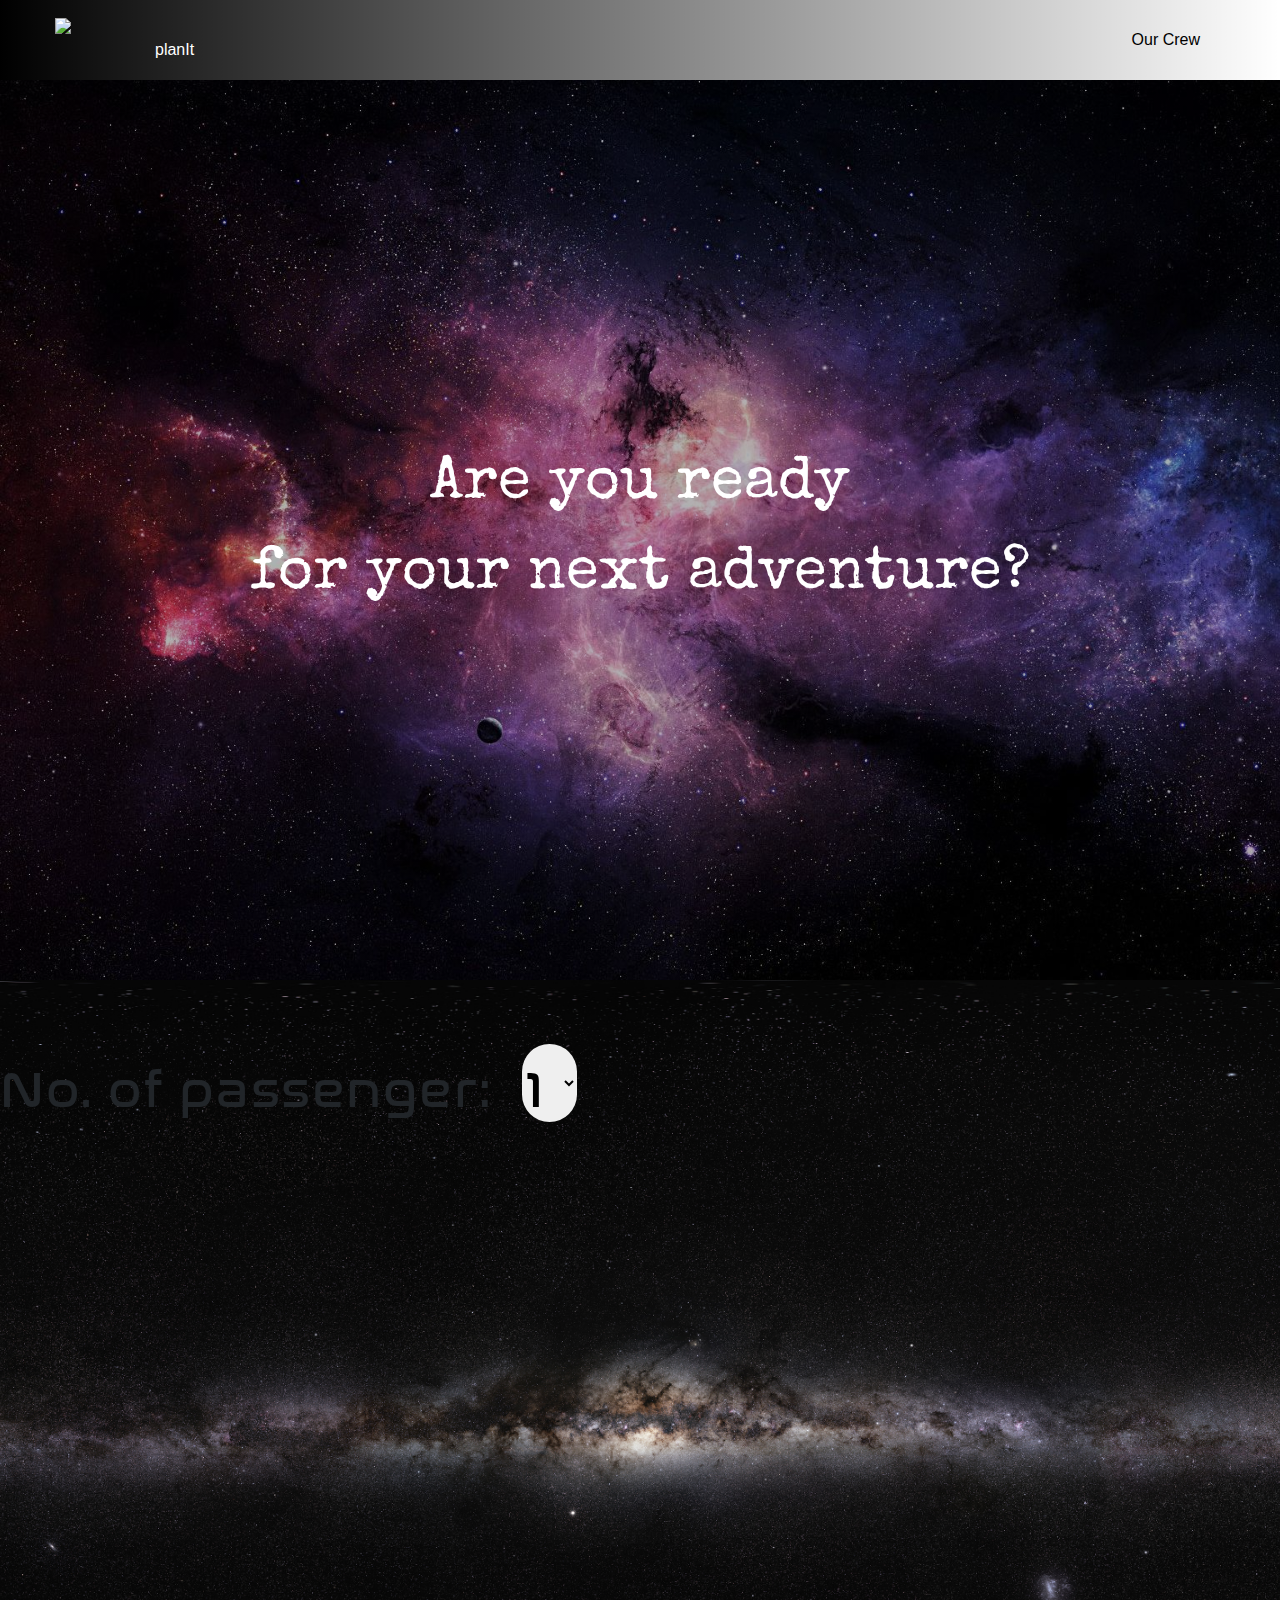
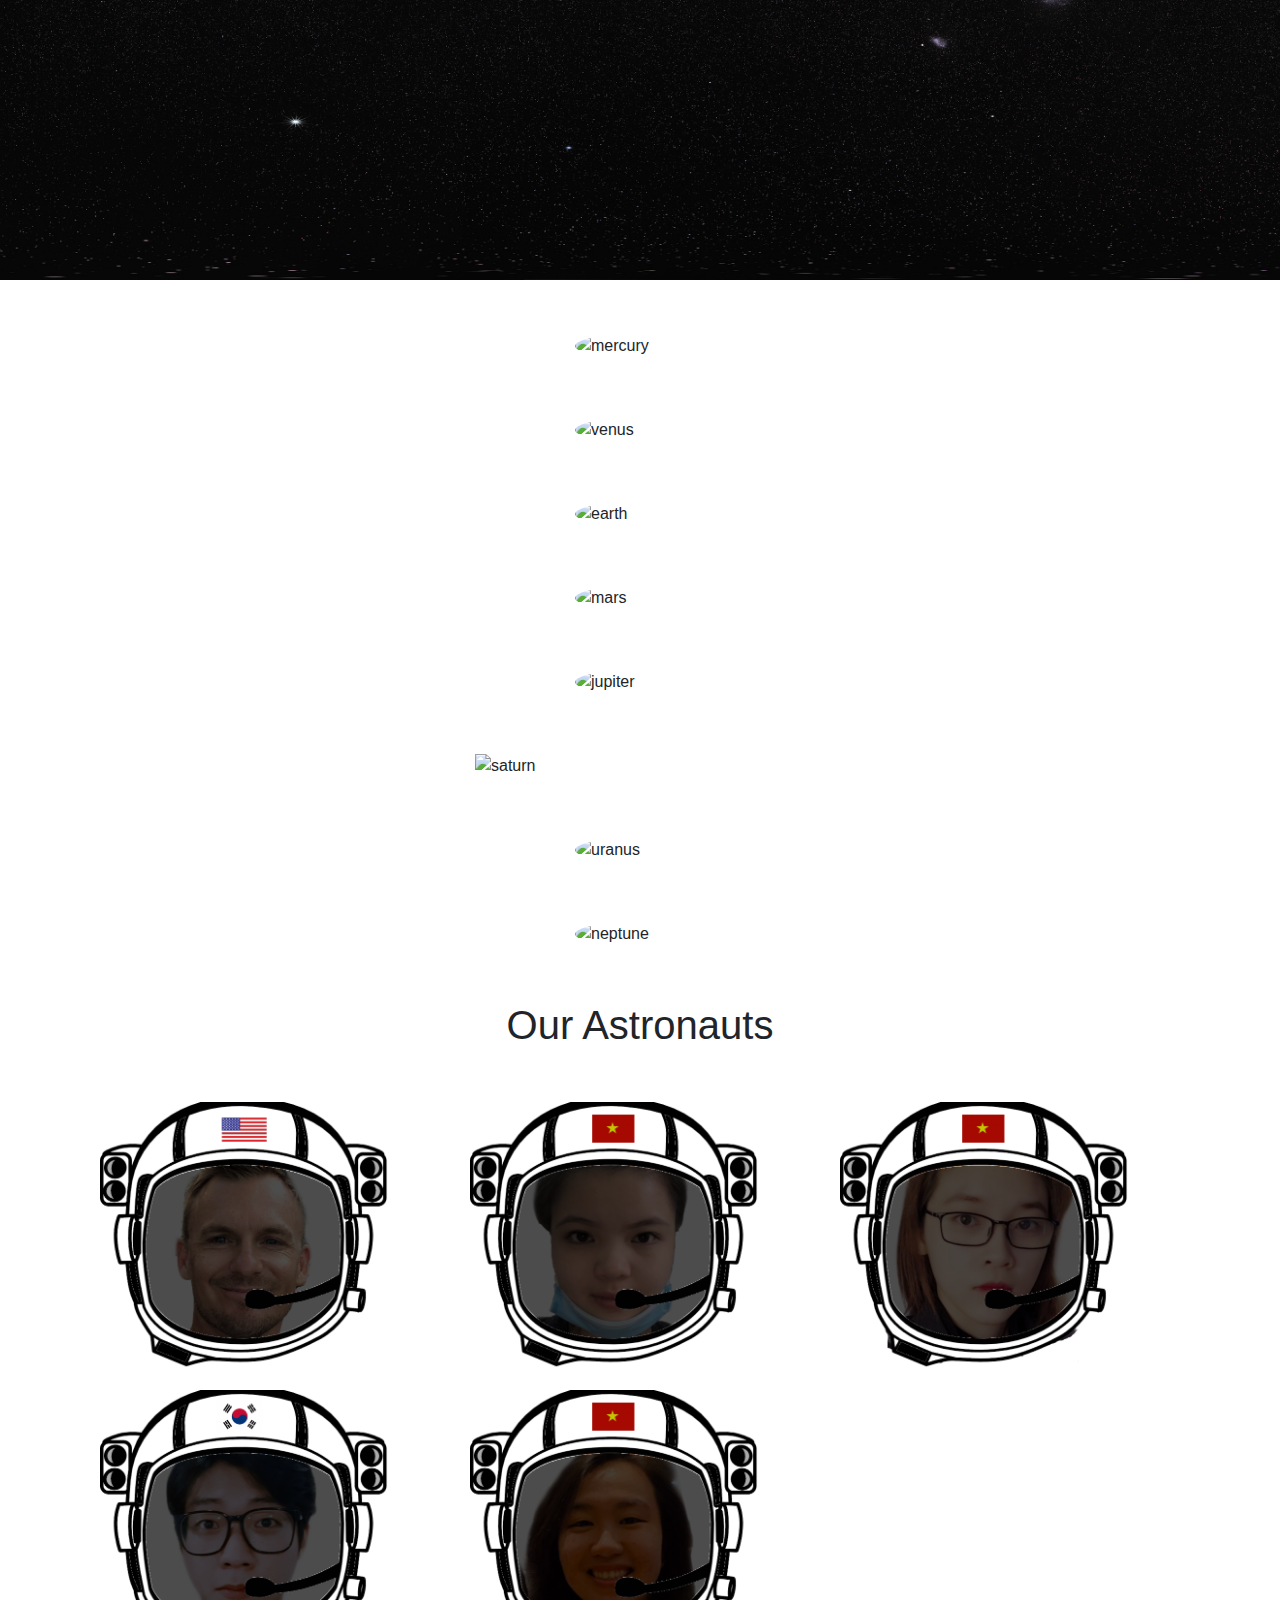
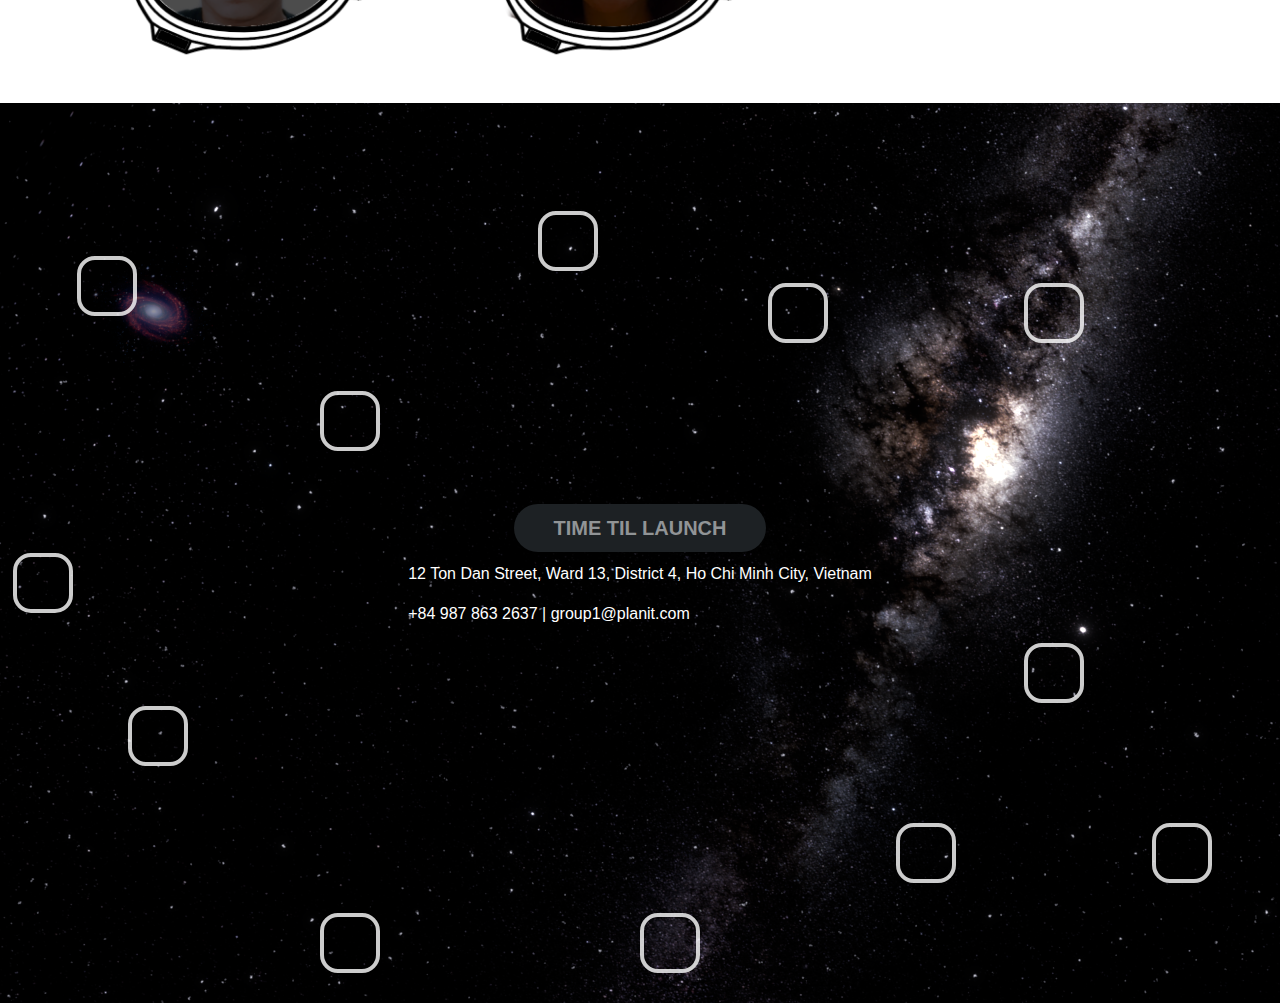
==== index.html @ fb8d5cb7 "jypull" ====
<!DOCTYPE html>
<html lang="en">
  <head>
    <meta charset="UTF-8" />
    <meta name="viewport" content="width=device-width, initial-scale=1.0" />
    <title>Document</title>
    <link
      href="https://fonts.googleapis.com/css2?family=Changa&family=Special+Elite&display=swap"
      rel="stylesheet"
    />
    <!-- BOOTSTRAP -->
    <link
      rel="stylesheet"
      href="https://stackpath.bootstrapcdn.com/bootstrap/4.5.2/css/bootstrap.min.css"
      integrity="sha384-JcKb8q3iqJ61gNV9KGb8thSsNjpSL0n8PARn9HuZOnIxN0hoP+VmmDGMN5t9UJ0Z"
      crossorigin="anonymous"
    />

    <link
      rel="stylesheet"
      href="https://use.fontawesome.com/releases/v5.6.3/css/all.css"
      integrity="sha384-UHRtZLI+pbxtHCWp1t77Bi1L4ZtiqrqD80Kn4Z8NTSRyMA2Fd33n5dQ8lWUE00s/"
      crossorigin="anonymous"
    />

    <link rel="stylesheet" href="style.css" />
  </head>


  <body>
    <nav>
      <div class="gncontainer gnnavstyle">
        <div class="gnlogospacing">
          <img
            src="https://media.giphy.com/media/VDZBuTxxd4wPoEB1C9/giphy.gif"
            width="100px"
          />
          <span class="navbarfont">planIt</span>
        </div>
        <a href="#">Our Crew</a>
      </div>
    </nav>

    <section>
      <!-- Ellen (mainpage) -->
      <div class="ll-welcome">
        <div>Are you ready <br />for your next adventure?</div>
        <div class="ll-bankspace"></div>
        <div class="ll-rotateRocket" id="ll-rocketButton" onclick="flyRocket">
          <a href="#hg-noOfPassenger" class="ll-scroll">
            <ion-icon name="rocket-outline"></ion-icon>
          </a>
        </div>
      </div>

      <!-- passenger no -->
      <div id="hg-noOfPassenger">
        <label class="hg-nasa mr-4 number" for="number"
          >No. of passenger:</label
        >
        <select
          class="hg-nasa number"
          name="number"
          id="number"
          onchange="getNoOfPassenger()"
        >
          <option value="1">1</option>
          <option value="2">2</option>
          <option value="3">3</option>
        </select>
      </div>
      <br />


      <div class="jydesktop">
        <div class="jyprow1">
          <img
            class="jycrop1 jymercury"
            src="https://cdn.discordapp.com/attachments/748785850418200608/748795788234063952/mercurypng.png"
            alt="mercury"
            class="hg-planets hg-nasa"
            onClick="reply_click('Mercury')"
            title="Mercury"
          />

          <img
            class="jycrop1 jyvenus"
            src="https://cdn.discordapp.com/attachments/748785850418200608/748795779489202196/venuspng.png"
            alt="venus"
            class="hg-planets hg-nasa"
            onClick="reply_click('Venus')"
            title="Venus"
          />
        </div>
        <div class="jyprow2">
          <img
            class="jycrop1 jyearth"
            src="https://cdn.discordapp.com/attachments/748785850418200608/748795799227596860/earthpng.png"
            alt="earth"
            title="Earth: we'll start from here"
          />
          <img
            class="jycrop1 jymars"
            src="https://cdn.discordapp.com/attachments/748785850418200608/748795794210947092/marspng.png"
            alt="mars"
            class="hg-planets hg-nasa"
            onClick="reply_click('Mars')"
            title="Mars"
          />
        </div>
        <div class="jyprow2">
          <div class="jyjupiter" style="width: 390px">
            <img
              class="jycrop1"
              src="https://cdn.discordapp.com/attachments/748785850418200608/748796653447675954/jupiterpng.png"
              alt="jupiter"
              class="hg-planets hg-nasa"
              onClick="reply_click('Jupiter')"
              title="Jupiter"
            />
          </div>


          <img
            class="jycrop2 jysaturn"
            src="https://cdn.discordapp.com/attachments/748785850418200608/748795782957629570/saturnpng.png"
            alt="saturn"
            class="hg-planets hg-nasa"
            title="saturn"
            onClick="reply_click('Saturn')"
            title="Saturn"
          />
        </div>
        <div class="jyprow1">
          <img
            class="jycrop1 jyuranus"
            src="https://cdn.discordapp.com/attachments/748785850418200608/748795781414125608/uranuspng.png"
            alt="uranus"
            class="hg-planets hg-nasa"
            onClick="reply_click('Uranus')"
            title="Uranus"
          />
          <img
            class="jycrop1 jyneptune"
            src="https://cdn.discordapp.com/attachments/748785850418200608/748795784215920640/neptunepng.png"
            alt="neptune"
            class="hg-planets hg-nasa"
            onClick="reply_click('Neptune')"
            title="Neptune"
          />
        </div>
      </div>

      <div class="jymobile">
        <img
          class="jycrop1 jymercury"
          src="https://cdn.discordapp.com/attachments/748785850418200608/748795788234063952/mercurypng.png"
          alt="mercury"
          class="hg-planets hg-nasa"
          onClick="reply_click('Mercury')"
          title="Mercury"
        />
        <img
          class="jycrop1 jyvenus"
          src="https://cdn.discordapp.com/attachments/748785850418200608/748795779489202196/venuspng.png"
          alt="venus"
          class="hg-planets hg-nasa"
          onClick="reply_click('Venus')"
          title="Venus"
        />
        <img
          class="jycrop1 jyearth"
          src="https://cdn.discordapp.com/attachments/748785850418200608/748795799227596860/earthpng.png"
          alt="earth"
          class="hg-planets hg-nasa"
          onClick="reply_click('Earth')"
          title="Earth"
        />
        <img
          class="jycrop1 jymars"
          src="https://cdn.discordapp.com/attachments/748785850418200608/748795794210947092/marspng.png"
          alt="mars"
          class="hg-planets hg-nasa"
          onClick="reply_click('Mars')"
          title="Mars"
        />
        <img
          class="jycrop1 jyjupiter"
          src="https://cdn.discordapp.com/attachments/748785850418200608/748796653447675954/jupiterpng.png"
          alt="jupiter"
          class="hg-planets hg-nasa"
          onClick="reply_click('Jupiter')"
          title="Jupiter"
        />
        <img
          class="jycrop2 jysaturn"
          src="https://cdn.discordapp.com/attachments/748785850418200608/748795782957629570/saturnpng.png"
          alt="saturn"
          class="hg-planets hg-nasa"
          onClick="reply_click('Saturn')"
          title="Saturn"
        />
        <img
          class="jycrop1 jyuranus"
          src="https://cdn.discordapp.com/attachments/748785850418200608/748795781414125608/uranuspng.png"
          alt="uranus"
          class="hg-planets hg-nasa"
          onClick="reply_click('Uranus')"
          title="Uranus"
        />
        <img
          class="jycrop1 jyneptune"
          src="https://cdn.discordapp.com/attachments/748785850418200608/748795784215920640/neptunepng.png"
          alt="neptune"
          class="hg-planets hg-nasa"
          onClick="reply_click('Neptune')"
          title="Neptune"
        />
      </div>
      <!-- POPUP -->
      <div class="row" id="hg-popup" style="display: none"></div>

      <div class="bran-card-section">
        <div class="container">
          <h1 class="text-center red"><span>Our Astronauts</span></h1>
          <p class="text-center aboutus-p">
            Ground Control to Major Tom, flying with our astronauts is fun and
            safe.
          </p>


        <div class="container">

          <div class="row">
            <div class="col-md-4">
              <div class="flip-card">
                <div class="flip-card-inner">
                  <div class="flip-card-front" style="width: 18rem">
                    <img
                      src="/image/brandenpng.png"
                      class="card-img-top"
                      alt=""
                    />
                  </div>
                  <div class="flip-card-back">
                    <h1>name</h1>
                  </div>
                </div>
              </div>
            </div>
            <div class="col-md-4">
              <div class="flip-card">
                <div class="flip-card-inner">
                  <div class="flip-card-front" style="width: 18rem">
                    <img src="/image/giaupng.png" class="card-img-top" alt="" />
                  </div>
                  <div class="flip-card-back">
                    <h1>name</h1>
                  </div>
                </div>
              </div>
            </div>
            <div class="col-md-4">
              <div class="flip-card">
                <div class="flip-card-inner">
                  <div class="flip-card-front" style="width: 18rem">
                    <img
                      src="/image/huongpng.png"
                      class="card-img-top"
                      alt=""
                    />
                  </div>
                  <div class="flip-card-back">
                    <h1>name</h1>
                  </div>
                </div>
              </div>
            </div>
            <div class="col-md-4">
              <div class="flip-card">
                <div class="flip-card-inner">
                  <div class="flip-card-front" style="width: 18rem">
                    <img
                      src="/image/junyoungpng.png"
                      class="card-img-top"
                      alt=""
                    />
                  </div>
                  <div class="flip-card-back">
                    <h1>name</h1>
                  </div>
                </div>
              </div>
            </div>
            <div class="col-md-4 card-style">
              <div class="flip-card">
                <div class="flip-card-inner">
                  <div class="flip-card-front" style="width: 18rem">
                    <img src="/image/Linhpng.png" class="card-img-top" alt="" />
                  </div>
                  <div class="flip-card-back">
                    <h1>name</h1>
                  </div>

                </div>
              </div>
            </div>
          </div>
        </div>
      </div>
    </section>

    <footer>
      <div class="ll-footer">
        <div>
          <div class="gnfooter-icons gniconplacement">
            <a chref="#" class="fab fa-instagram fa-2x gniconcolor"></a>
            <a href="#" class="fab fa-facebook fa-2x gniconcolor"></a>
            <a href="#" class="fab fa-twitter fa-2x gniconcolor"></a>
          </div>

          <div class="gnbtnplacement">
            <button class="gnbtn gnbtn-primary">TIME TIL LAUNCH</button>
          </div>


          <div>
            <p class="gnaddress">
              12 Ton Dan Street, Ward 13, District 4, Ho Chi Minh City, Vietnam
            </p>
            <p class="gncontactinfo">
              <span> +84 987 863 2637 </span>
              <span class="gncontactpadding"> | </span>
              <span> group1@planit.com</span>
            </p>
          </div>
        </div>

        <!-- Branden / Giau (footer) -->

        <div class="ll-box">
          <div></div>
          <div></div>
          <div></div>
          <div></div>
          <div></div>
          <div></div>
          <div></div>
          <div></div>
          <div></div>
          <div></div>
          <div></div>
          <div></div>
        </div>
      </div>
    </footer>

    <!-- JQUERY -->
    <script
      src="https://code.jquery.com/jquery-3.5.1.slim.min.js"
      integrity="sha384-DfXdz2htPH0lsSSs5nCTpuj/zy4C+OGpamoFVy38MVBnE+IbbVYUew+OrCXaRkfj"
      crossorigin="anonymous"
    ></script>
    <script
      src="https://cdn.jsdelivr.net/npm/popper.js@1.16.1/dist/umd/popper.min.js"
      integrity="sha384-9/reFTGAW83EW2RDu2S0VKaIzap3H66lZH81PoYlFhbGU+6BZp6G7niu735Sk7lN"
      crossorigin="anonymous"
    ></script>
    <script
      src="https://stackpath.bootstrapcdn.com/bootstrap/4.5.2/js/bootstrap.min.js"
      integrity="sha384-B4gt1jrGC7Jh4AgTPSdUtOBvfO8shuf57BaghqFfPlYxofvL8/KUEfYiJOMMV+rV"
      crossorigin="anonymous"
    ></script>

    <script src="https://unpkg.com/ionicons@5.1.2/dist/ionicons.js"></script>
    <script src="https://ajax.googleapis.com/ajax/libs/jquery/3.3.1/jquery.min.js"></script>

    <script src="/myscripts.js"></script>
    <script src="https://unpkg.com/ionicons@5.1.2/dist/ionicons.js"></script>
    <script src="https://ajax.googleapis.com/ajax/libs/jquery/3.3.1/jquery.min.js"></script>


		<!-- PARTICLES JS -->
		<script src="./particles.js"></script>
		<script src="./app.js"></script>

		<!-- MAIN JS -->
		<script src="./myscripts.js"></script>
	</body>
</html>
---- style.css ----
.bran-card-section {
    display: flex;
    align-items: center;
    flex-direction: column;
    background-color: white;
    min-height: 800 px;
    max-width: 1170 px;
    padding: 25px;
    background-image: url(https://vistapointe.net/images/stars-wallpaper-3.jpg);
  
  }
  
  .aboutus-p {
    font-size: 1.2em;
    color: white;
  }
  
  
  .cards {
    margin-bottom: 25px;
    /*min-height:600px;
    min-width:360px;*/
  }
  
  
  .card-photo {
    height: 300px;
    width: 100%;
  }
  
  .card-style {
    border-width: 0px;
  }
  
  
  .box-shadow {
    box-shadow: 0 0.25rem 0.75rem rgba(0, 0, 0, 0.5);
  }
  
  .card-img-top:hover {
    opacity: 0.5;
  }
  
  html {
    scroll-behavior: smooth;
  }
  
  body {
    margin: 0px;
  }
  
  @keyframes scrollPrice {
    0% {
      background-position: 0 0;
    }
    100% {
      background-position: -1425px 0px;
    }
  }
  @keyframes scrollBackground {
    0% {
      background-position: 0 0;
    }
    100% {
      background-position: 0px -1080px;
    }
  }
  
  .ll-welcome {
    width: 100%;
    height: 100vh;
    background-image: linear-gradient(rgba(0, 0, 0, 0.3), rgba(0, 0, 0, 0.3)),
      url("/image/intro-background.jpg");
    background-size: cover;
    animation: scrollBackground 60s infinite;
    color: white;
    display: flex;
    flex-direction: column;
    justify-content: flex-end;
    align-items: center;
    font-family: "Special Elite", cursive;
    font-size: 60px;
    text-align: center;
  }
  
  .ll-bankspace {
    height: 40%;
  }
  
  .ll-scroll {
    text-decoration: none;
    color: white;
    transform: rotate(315deg);
  }
  
  .ll-rotateRocket:hover {
    transform: rotate(315deg);
  }
  
  .ll-footer {
    position: relative;
    height: 100vh;
    overflow: hidden;
    background-image: url(/image/numberpeople.png);
    background-position: bottom left;
    color: white;
    display: flex;
    justify-content: center;
    align-items: center;
  }
  
  .ll-box div {
    position: absolute;
    width: 60px;
    height: 60px;
    background-color: transparent;
    border: 4px solid rgba(255, 255, 255, 0.8);
    border-radius: 30%;
  }
  
  .ll-box div:nth-child(1) {
    top: 12%;
    left: 42%;
    animation: animate 10s linear infinite;
  }
  
  .ll-box div:nth-child(2) {
    top: 90%;
    left: 50%;
    animation: animate 7s linear infinite;
  }
  
  .ll-box div:nth-child(3) {
    top: 17%;
    left: 6%;
    animation: animate 9s linear infinite;
  }
  
  .ll-box div:nth-child(4) {
    top: 20%;
    left: 60%;
    animation: animate 10s linear infinite;
  }
  
  .ll-box div:nth-child(5) {
    top: 67%;
    left: 10%;
    animation: animate 6s linear infinite;
  }
  
  .ll-box div:nth-child(6) {
    top: 80%;
    left: 70%;
    animation: animate 12s linear infinite;
  }
  
  .ll-box div:nth-child(7) {
    top: 60%;
    left: 80%;
    animation: animate 15s linear infinite;
  }
  
  .ll-box div:nth-child(8) {
    position: absolute;
    top: 32%;
    left: 25%;
    animation: animate 16s linear infinite;
  }
  
  .ll-box div:nth-child(9) {
    top: 90%;
    left: 25%;
    animation: animate 9s linear infinite;
  }
  
  .ll-box div:nth-child(10) {
    top: 20%;
    left: 80%;
    animation: animate 5s linear infinite;
  }
  
  .ll-box div:nth-child(11) {
    top: 50%;
    left: 1%;
    animation: animate 5s linear infinite;
  }
  
  .ll-box div:nth-child(12) {
    top: 80%;
    left: 90%;
    animation: animate 5s linear infinite;
  }
  
  @keyframes animate {
    0% {
      transform: scale(0) translateY(0) rotate(0);
      opacity: 1;
    }
    100% {
      transform: scale(1) translateY(-90px) rotate(360deg);
      opacity: 1;
    }
  }
  
  #hg-noOfPassenger {
    width: 100%;
    height: 100vh;
    background-image: url("./image/planetbackground.jpg");
    background-size: cover;
    background-position: top;
    padding: 5% 0;
  }
  
  
  .jycrop1 {
    width: 130px;
    height: auto;
  
    border-radius: 50%;
  }
  
  
  .jycrop2 {
    width: 330px;
  }
  .jyprow1 {
    display: flex;
    justify-content: space-between;
    margin-bottom: 50px;
  }
  
  .jyprow2 {
    display: flex;
    justify-content: space-between;
    margin-bottom: 50px;
  }
  .jydesktop .jymercury,
  .jydesktop .jyuranus {
    margin-left: 26vw;
  }
  
  .jydesktop .jyearth,
  .jydesktop .jyjupiter {
    margin-left: 10vw;
  }
  
  .jydesktop .jyvenus,
  .jydesktop .jyneptune {
    margin-right: 26vw;
  }
  
  .jydesktop .jymars {
    margin-right: 10vw;
  }
  
  .jydesktop .jysaturn {
    margin-right: 8vw;
  }
  
  .jymobile {
    display: flex;
    flex-direction: column;
    align-items: center;
  }
  
  .jymobile img {
    margin: 30px;
  }
  
  @media only screen and (max-width: 1424px) {
    .jydesktop {
      display: none;
    }
  }
  
  @media only screen and (min-width: 1425px) {
    .jymobile {
      display: none;
    }
  }
  
  /* POPUP CSS */
  @font-face {
    font-family: "nasalizationregular";
    src: url("../webfontkit-20200827-234732/nasalization-rg-webfont.woff2")
        format("woff2"),
      url("../webfontkit-20200827-234732/nasalization-rg-webfont.woff")
        format("woff");
    font-weight: normal;
    font-style: normal;
  }
  
  .hg-nasa {
    font-family: "nasalizationregular";
  }
  
  .hg-noOfPassenger {
  <
      display: flex;
      justify-content: center;
      align-items: center !important;
      position: absolute;
      top: 40%;
      left: 25%;
      color: #ffffff;
  
  }
  
  #hg-popup {
  
      display: flex;
      justify-content: center;
      align-items: center;
      text-align: center;
      overflow: hidden;
      max-width: 100vw;
      height: 100vh;
      color: #ffffff;
  }
  
  .hg-popup-container {
      
      margin: 0 auto;
      /* make picture center on smaller sizes */
      margin-left: 50%;
      transform: translateX(-50%);
      position: relative;
      width: 800px;
      height: 700px;
      display: flex;
      justify-content: center;
      align-items: center;
  }
  
  .hg-popup-img {
      position: absolute;
      overflow: hidden;
      /* width: 100vw; */
      /* height: 800px; */
      
  }
  
  .hg-popup-content {
      width: 270px;
      height: 350px;
      padding: 0 270px !important;
      display: flex;
      justify-content: center;
      align-items: center;
      font-family: 'nasalizationregular';
      top: 15%;
  }
  
  #number {
      width: 55px;
      border: none;
      align-self: center;
      margin-bottom: 15px;
      margin-right: 10px;
  
  }
  
  #number:focus {
    outline: none;
  }
  
  .number {
    font-size: 50px;
    letter-spacing: 1.5px;
  }
  
  
  
  .gnnavcontainer {
      width: 100%;
      }
      
      .gncontainer {
          max-width: 1170px;
          width: 100%;
          }
      
      nav {
      height: 80px;
      background-image: linear-gradient(to right, black , transparent);
      display: flex;
      justify-content: center;
      }
  
      .gnlogospacing {
          display: flex;
          justify-content: flex-start;
      }
  
      .navbarfont {
          color: white;
          padding-top: 14%;
      }
      
  .gnnavstyle{
      display: flex;
      justify-content: space-between;
      align-items: center;
      text-decoration: none;
      }
      
      .gnnavstyle a{
      color: black;
      margin-right: 15px;
      text-decoration: none;
      padding-right: 10px;
      padding-left: 10px;
      }
      
      .gnnavstyle:hover{
      text-decoration: none;
      }
      
      .gnfooter-icons {
          flex: 3;
          display: flex;
          justify-content: center;
          }
          
      .gnfooter-icons > .fab {
          margin: 15px;
          }
          
      .gnfooter-icons > .fab:hover {
          color: #d1d0d0;
          }
  
      .gnbtnplacement {
              display: flex;
              justify-content: center;
              padding: 10px;
              }
              
      .gnbtn {
              border: 0px;
              font-size: 20px;
              width: 252.656px;
              height: 47.4844px;
              border-radius: 500px;
              transition-duration: 0.3s;
              font-weight: bold;
              background-color: #1d2124;
              }
  
  
      .gnbtn:hover{
          background-color: black;
          cursor: pointer;
      }
  
      .gnbtn-primary {
          color: #919496;
      }
  
  select.number {
      border-radius: 200px;
      -webkit-border-radius: 200px;
      -moz-border-radius: 200px;
      -ms-border-radius: 200px;
      -o-border-radius: 200px;
  }
  
  .number option {
      background-color: gray !important;
      padding: 0 auto;
      
  }
  
  
  /* PARTICLES */
  #particles-js {
      width: 100vw;
      height: 100vh;
      background-color: black;
      background-image: url("");
      background-repeat: no-repeat;
      background-size: cover;
      position: relative;
  
      display: flex;
      justify-content: center;
      align-items: center;
    }
    
    /* ---- stats.js ---- */
    
    .count-particles{
      background: #000022;
      position: absolute;
      top: 48px;
      left: 0;
      width: 80px;
      color: #13E8E9;
      font-size: .8em;
      text-align: left;
      text-indent: 4px;
      line-height: 14px;
      padding-bottom: 2px;
      font-family: Helvetica, Arial, sans-serif;
      font-weight: bold;
    }
    
    .js-count-particles{
      font-size: 1.1em;
    }
    
    #stats,
    .count-particles{
      -webkit-user-select: none;
    }
    
    #stats{
      border-radius: 3px 3px 0 0;
      overflow: hidden;
    }
    
    .count-particles{
      border-radius: 0 0 3px 3px;
    }
  
    /* The flip card container - set the width and height to whatever you want. We have added the border property to demonstrate that the flip itself goes out of the box on hover (remove perspective if you don't want the 3D effect */
  .flip-card {
      background-color: transparent;
      width: 300px;
      height: 18rem;
    /*   perspective: 1000px; /* Remove this if you don't want the 3D effect */ 
    }
    
    /* This container is needed to position the front and back side */
    .flip-card-inner {
      position: relative;
      width: 100%;
      height: 100%;
      text-align: center;
      transition: transform 1s;
      transform-style: preserve-3d;
    }
    
    /* Do an horizontal flip when you move the mouse over the flip box container */
    .flip-card:hover .flip-card-inner {
      transform: rotateY(180deg);
    }
    
    /* Position the front and back side */
    .flip-card-front, .flip-card-back {
      position: absolute;
      width: 100%;
      height: 100%;
      -webkit-backface-visibility: hidden; /* Safari */
      backface-visibility: hidden;
    }
    
    
    /* Style the back side */
    .flip-card-back {
      color: white;
      transform: rotateY(180deg);
      background-image: url(https://image.freepik.com/free-vector/classic-astronaut-character-with-flat-design_23-2147911112.jpg);
      background-size: fill;
    }
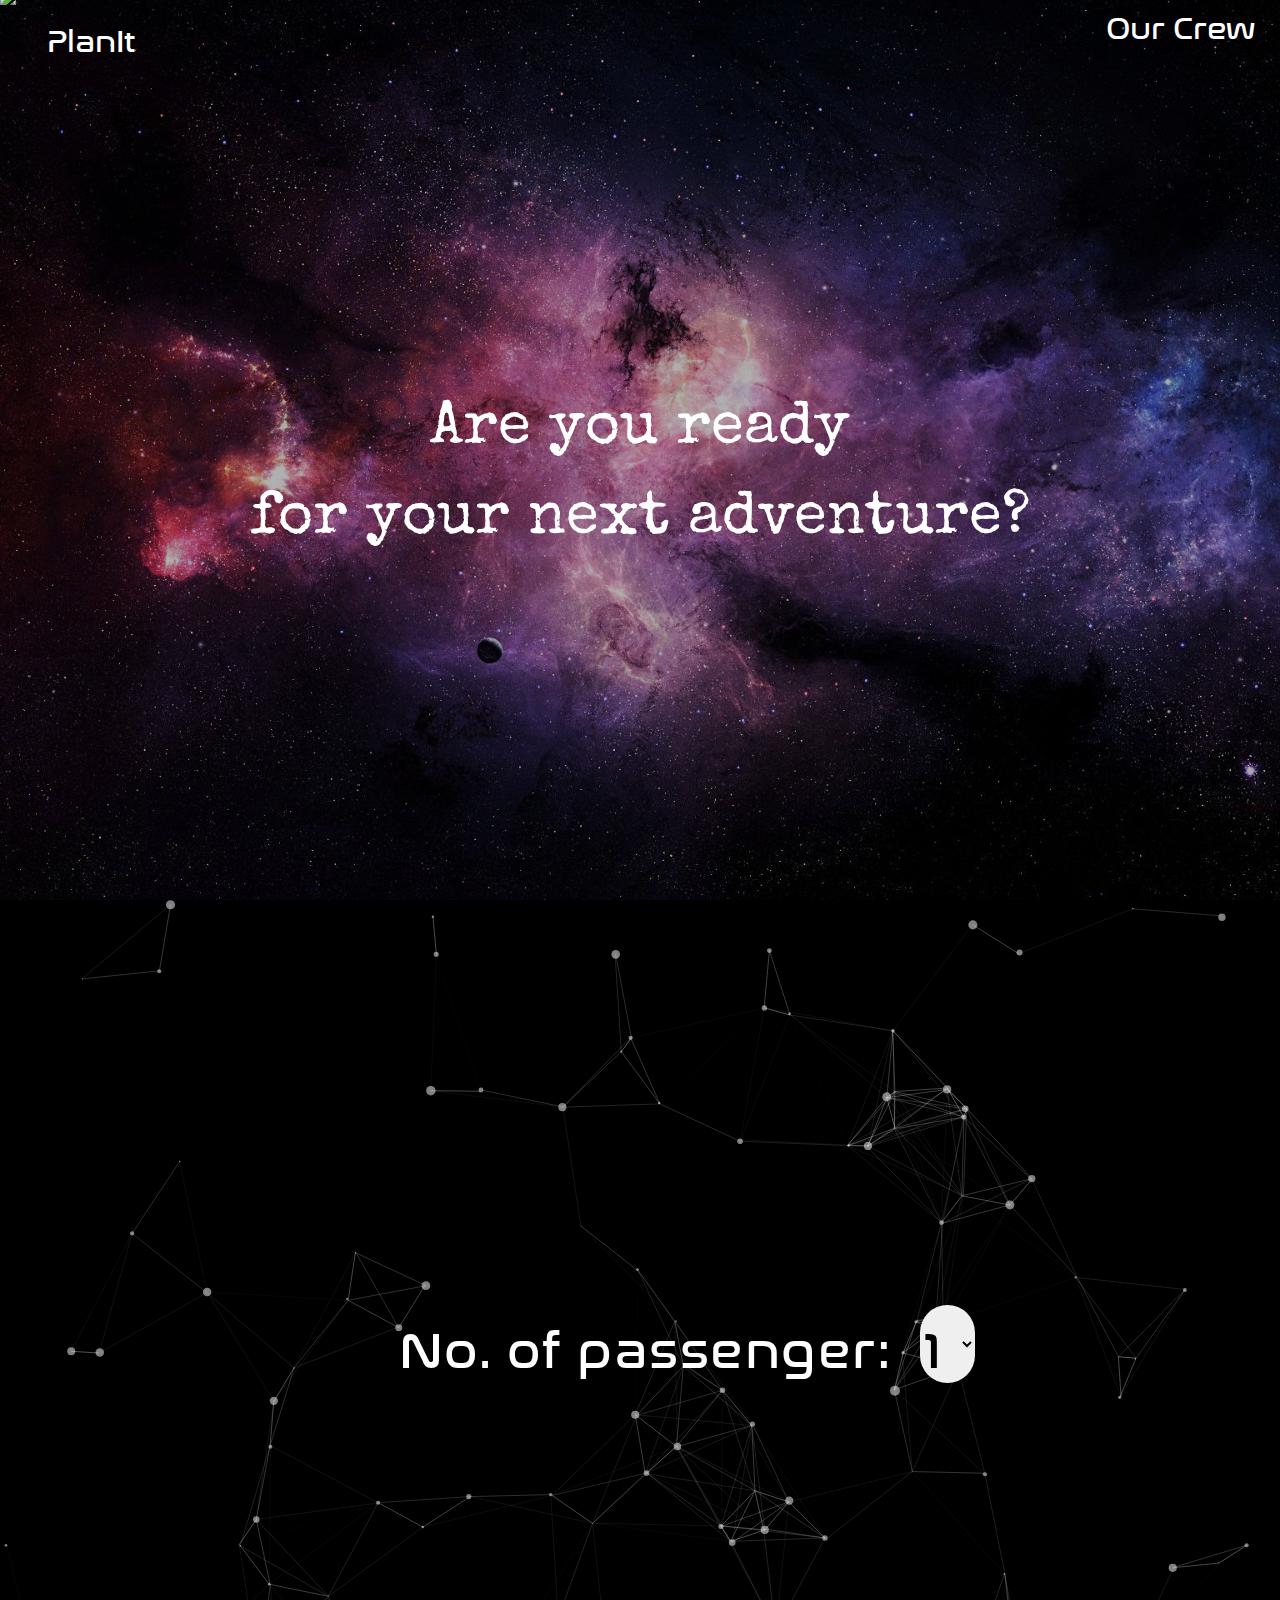
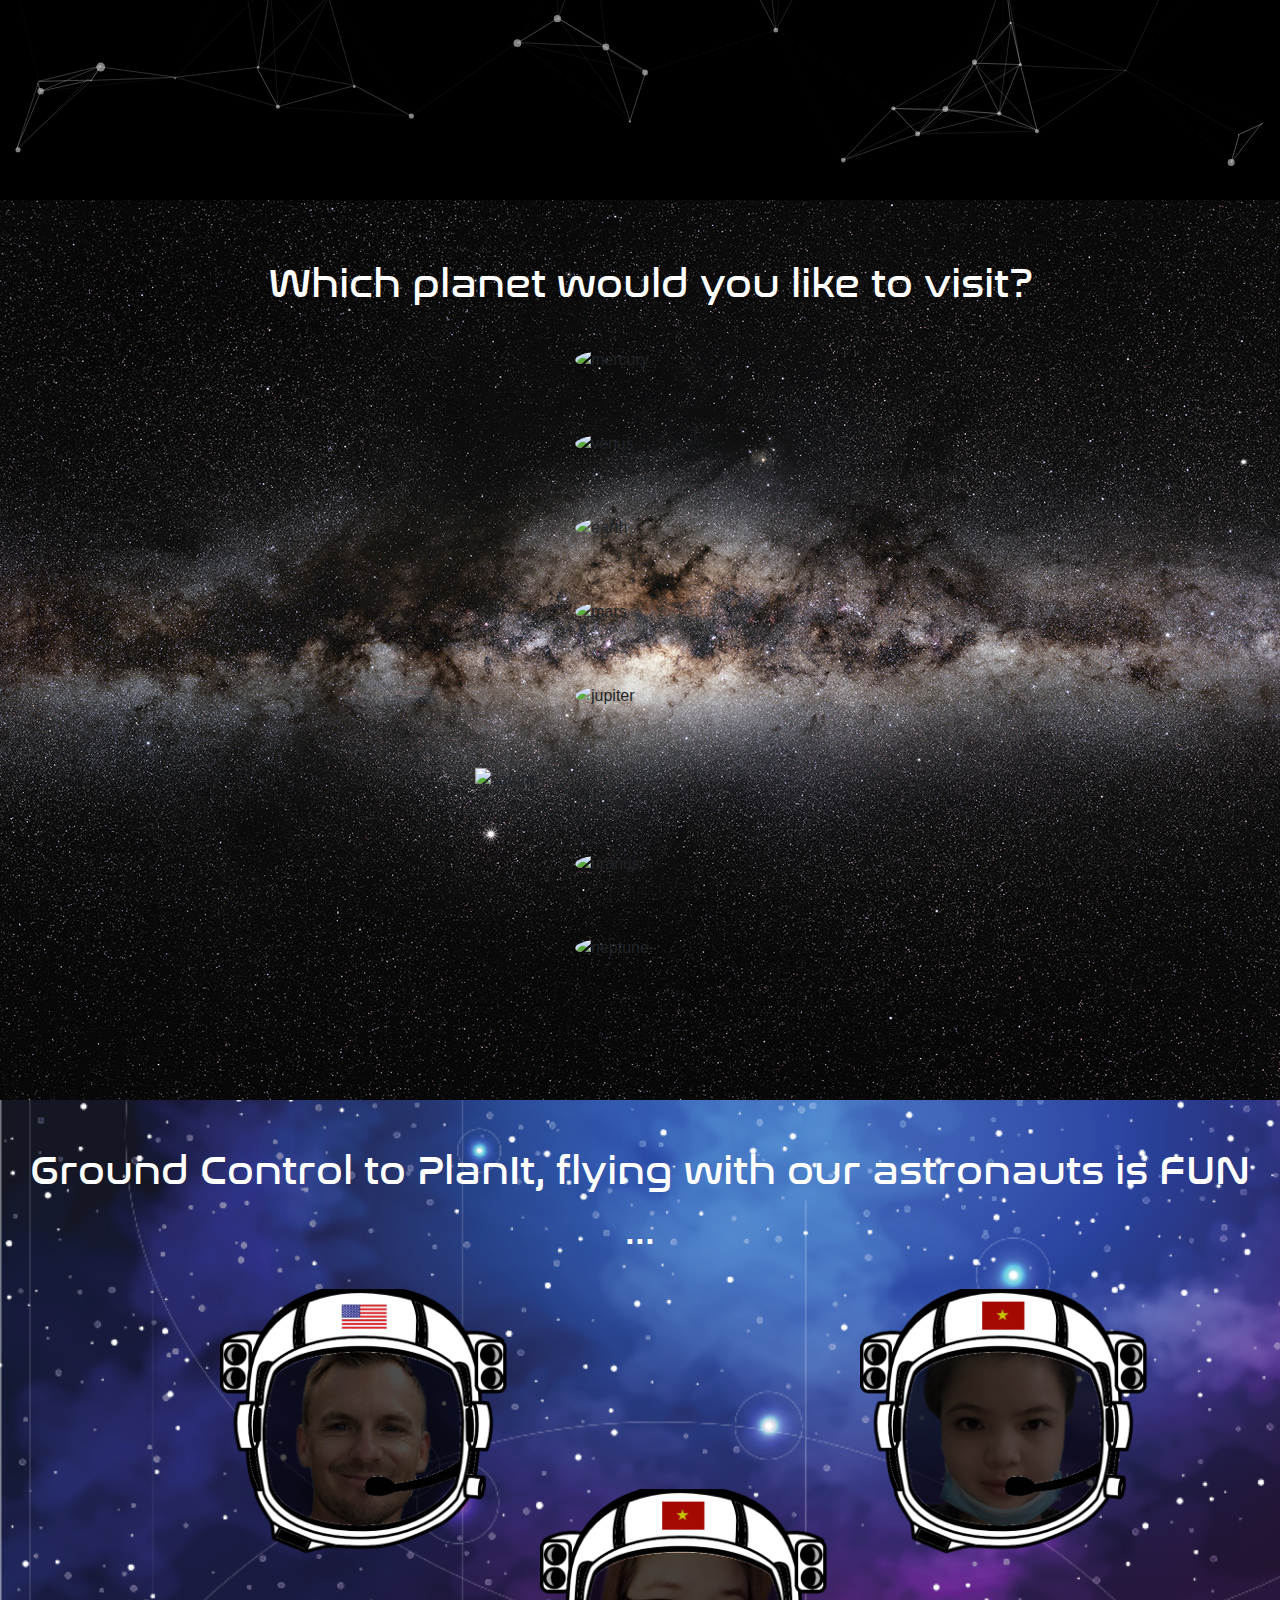
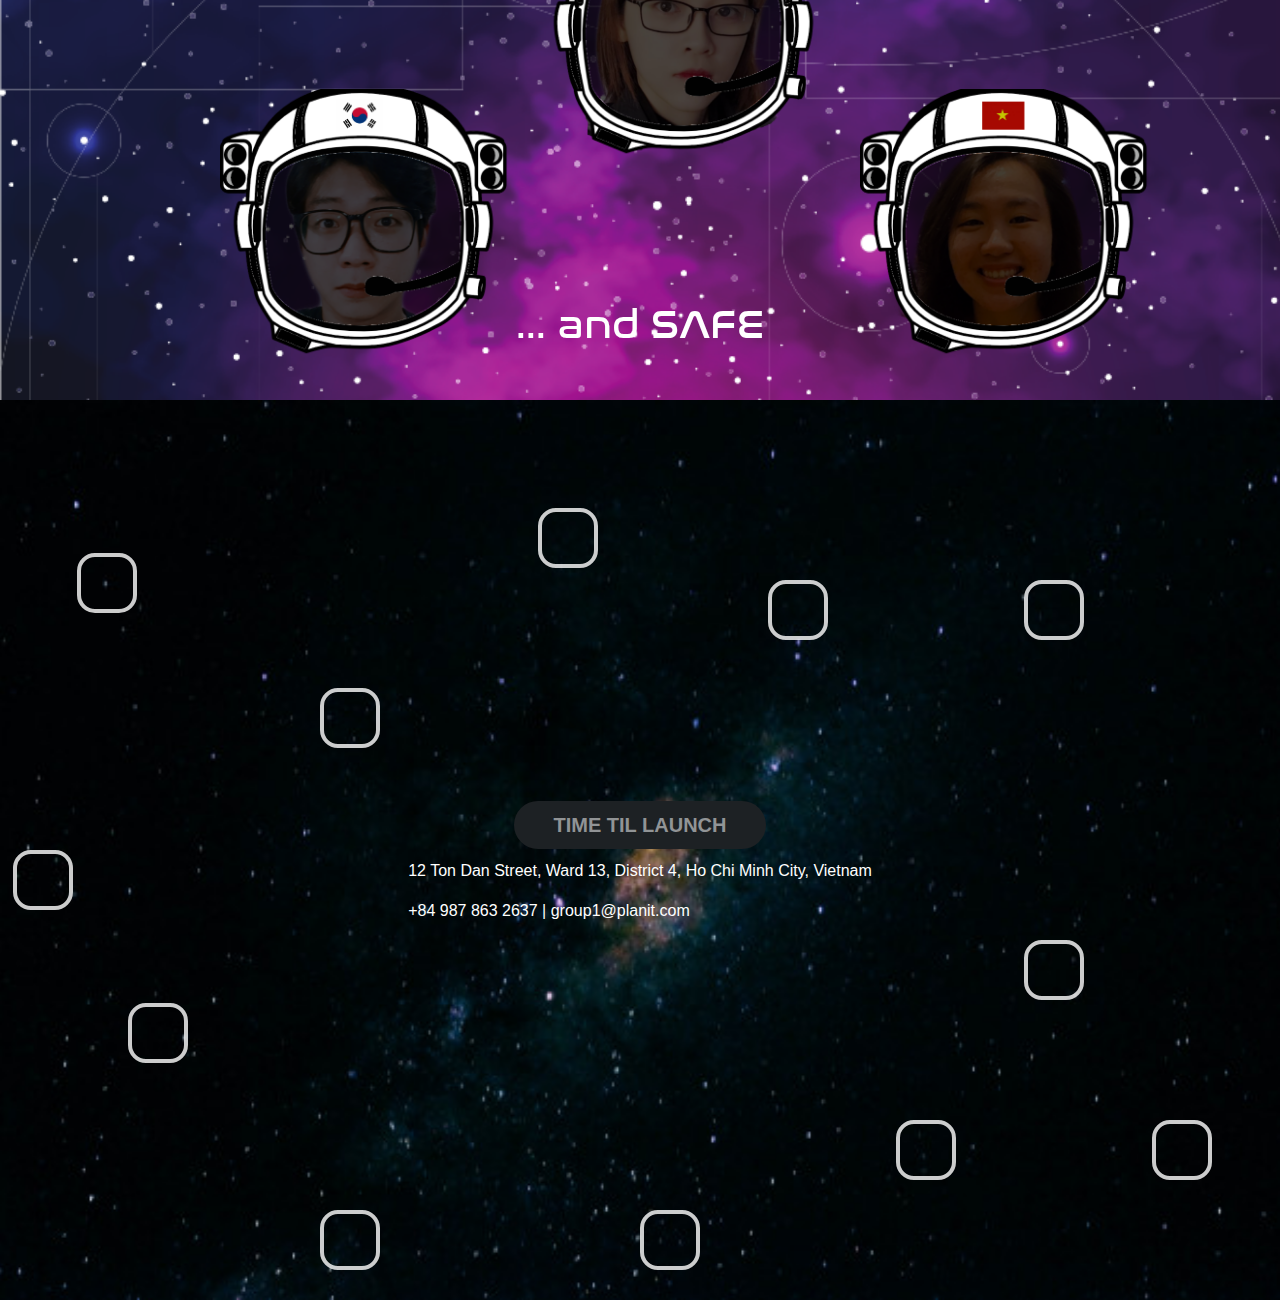
==== commit c46fef15: "combineParts" ====
--- a/index.html
+++ b/index.html
@@ -4,10 +4,6 @@
     <meta charset="UTF-8" />
     <meta name="viewport" content="width=device-width, initial-scale=1.0" />
     <title>Document</title>
-    <link
-      href="https://fonts.googleapis.com/css2?family=Changa&family=Special+Elite&display=swap"
-      rel="stylesheet"
-    />
     <!-- BOOTSTRAP -->
     <link
       rel="stylesheet"
@@ -24,56 +20,165 @@
     />
 
     <link rel="stylesheet" href="style.css" />
+    <link
+      href="https://fonts.googleapis.com/css2?family=Special+Elite&display=swap"
+      rel="stylesheet"
+    />
   </head>
 
-
   <body>
-    <nav>
-      <div class="gncontainer gnnavstyle">
-        <div class="gnlogospacing">
-          <img
-            src="https://media.giphy.com/media/VDZBuTxxd4wPoEB1C9/giphy.gif"
-            width="100px"
-          />
-          <span class="navbarfont">planIt</span>
-        </div>
-        <a href="#">Our Crew</a>
-      </div>
-    </nav>
-
     <section>
       <!-- Ellen (mainpage) -->
       <div class="ll-welcome">
+        <nav>
+          <div class="gnnavcontainer gnnavstyle">
+            <div class="gnlogospacing">
+              <img
+                src="https://media.giphy.com/media/VDZBuTxxd4wPoEB1C9/giphy.gif"
+                width="100px"
+              />
+              <span class="navbarfont">PlanIt</span>
+              <div class="blankSpace"></div>
+            </div>
+            <div >
+              <a href="#ll-aboutUs" class="crew"">Our Crew</a>
+            </div>
+          </div>
+
+          <!-- Branden / Giau (navbar) -->
+        </nav>
         <div>Are you ready <br />for your next adventure?</div>
-        <div class="ll-bankspace"></div>
+
         <div class="ll-rotateRocket" id="ll-rocketButton" onclick="flyRocket">
-          <a href="#hg-noOfPassenger" class="ll-scroll">
+          <a href="#ll-guestQty" class="ll-scroll">
             <ion-icon name="rocket-outline"></ion-icon>
           </a>
         </div>
       </div>
 
       <!-- passenger no -->
-      <div id="hg-noOfPassenger">
-        <label class="hg-nasa mr-4 number" for="number"
-          >No. of passenger:</label
-        >
-        <select
-          class="hg-nasa number"
-          name="number"
-          id="number"
-          onchange="getNoOfPassenger()"
-        >
-          <option value="1">1</option>
-          <option value="2">2</option>
-          <option value="3">3</option>
-        </select>
+      <!-- particles.js container -->
+
+      <div id="ll-guestQty">
+        <div id="particles-js"></div>
+
+        <div class="hg-noOfPassenger">
+          <label class="hg-nasa mr-4 number" for="number"
+            ><ion-icon name="people-outline"></ion-icon> &nbsp;No. of
+            passenger:</label
+          >
+          <select
+            class="hg-nasa number"
+            name="number"
+            id="number"
+            onchange="getNoOfPassenger()"
+          >
+            <option value="1">1</option>
+            <option value="2">2</option>
+            <option value="3">3</option>
+          </select>
+          <a href="#ll-planet"
+            ><ion-icon name="arrow-down-circle-outline" size="large"></ion-icon
+          ></a>
+        </div>
       </div>
-      <br />
-
-
-      <div class="jydesktop">
-        <div class="jyprow1">
+
+      <!-- stats - count particles -->
+      <!-- <div class="count-particles">
+				<span class="js-count-particles"></span>
+			</div> -->
+
+      <div id="ll-planet">
+        <div class="jydesktop">
+          <div class="jyprow1">
+            <img
+              class="jycrop1 jymercury"
+              src="https://cdn.discordapp.com/attachments/748785850418200608/748795788234063952/mercurypng.png"
+              alt="mercury"
+              class="hg-planets hg-nasa"
+              onClick="reply_click('Mercury')"
+              title="Mercury"
+            />
+            <img
+              class="jycrop1 jyvenus"
+              src="https://cdn.discordapp.com/attachments/748785850418200608/748795779489202196/venuspng.png"
+              alt="venus"
+              class="hg-planets hg-nasa"
+              onClick="reply_click('Venus')"
+              title="Venus"
+            />
+          </div>
+          <div class="jyprow2">
+            <img
+              class="jycrop1 jyearth"
+              src="https://cdn.discordapp.com/attachments/748785850418200608/748795799227596860/earthpng.png"
+              alt="earth"
+              title="Earth: we'll start from here"
+            />
+            <img
+              class="jycrop1 jymars"
+              src="https://cdn.discordapp.com/attachments/748785850418200608/748795794210947092/marspng.png"
+              alt="mars"
+              class="hg-planets hg-nasa"
+              onClick="reply_click('Mars')"
+              title="Mars"
+            />
+          </div>
+          <div class="ll-extraRow">
+            <a href="#ll-aboutUs"
+              ><ion-icon name="planet-outline"></ion-icon
+            ></a>
+            &nbsp;Which planet would you like to visit?
+          </div>
+          <div class="jyprow2">
+            <div class="jyjupiter" style="width: 390px">
+              <img
+                class="jycrop1"
+                src="https://cdn.discordapp.com/attachments/748785850418200608/748796653447675954/jupiterpng.png"
+                alt="jupiter"
+                class="hg-planets hg-nasa"
+                onClick="reply_click('Jupiter')"
+                title="Jupiter"
+              />
+            </div>
+
+            <img
+              class="jycrop2 jysaturn"
+              src="https://cdn.discordapp.com/attachments/748785850418200608/748795782957629570/saturnpng.png"
+              alt="saturn"
+              class="hg-planets hg-nasa"
+              title="saturn"
+              onClick="reply_click('Saturn')"
+              title="Saturn"
+            />
+          </div>
+          <div class="jyprow1">
+            <img
+              class="jycrop1 jyuranus"
+              src="https://cdn.discordapp.com/attachments/748785850418200608/748795781414125608/uranuspng.png"
+              alt="uranus"
+              class="hg-planets hg-nasa"
+              onClick="reply_click('Uranus')"
+              title="Uranus"
+            />
+            <img
+              class="jycrop1 jyneptune"
+              src="https://cdn.discordapp.com/attachments/748785850418200608/748795784215920640/neptunepng.png"
+              alt="neptune"
+              class="hg-planets hg-nasa"
+              onClick="reply_click('Neptune')"
+              title="Neptune"
+            />
+          </div>
+        </div>
+
+        <div class="jymobile">
+          <div class="ll-extraRow">
+            <a href="#ll-aboutUs"
+              ><ion-icon name="planet-outline"></ion-icon
+            ></a>
+            &nbsp; Which planet would you like to visit?
+          </div>
           <img
             class="jycrop1 jymercury"
             src="https://cdn.discordapp.com/attachments/748785850418200608/748795788234063952/mercurypng.png"
@@ -82,7 +187,6 @@
             onClick="reply_click('Mercury')"
             title="Mercury"
           />
-
           <img
             class="jycrop1 jyvenus"
             src="https://cdn.discordapp.com/attachments/748785850418200608/748795779489202196/venuspng.png"
@@ -91,13 +195,13 @@
             onClick="reply_click('Venus')"
             title="Venus"
           />
-        </div>
-        <div class="jyprow2">
           <img
             class="jycrop1 jyearth"
             src="https://cdn.discordapp.com/attachments/748785850418200608/748795799227596860/earthpng.png"
             alt="earth"
-            title="Earth: we'll start from here"
+            class="hg-planets hg-nasa"
+            onClick="reply_click('Earth')"
+            title="Earth"
           />
           <img
             class="jycrop1 jymars"
@@ -107,31 +211,22 @@
             onClick="reply_click('Mars')"
             title="Mars"
           />
-        </div>
-        <div class="jyprow2">
-          <div class="jyjupiter" style="width: 390px">
-            <img
-              class="jycrop1"
-              src="https://cdn.discordapp.com/attachments/748785850418200608/748796653447675954/jupiterpng.png"
-              alt="jupiter"
-              class="hg-planets hg-nasa"
-              onClick="reply_click('Jupiter')"
-              title="Jupiter"
-            />
-          </div>
-
-
+          <img
+            class="jycrop1 jyjupiter"
+            src="https://cdn.discordapp.com/attachments/748785850418200608/748796653447675954/jupiterpng.png"
+            alt="jupiter"
+            class="hg-planets hg-nasa"
+            onClick="reply_click('Jupiter')"
+            title="Jupiter"
+          />
           <img
             class="jycrop2 jysaturn"
             src="https://cdn.discordapp.com/attachments/748785850418200608/748795782957629570/saturnpng.png"
             alt="saturn"
             class="hg-planets hg-nasa"
-            title="saturn"
             onClick="reply_click('Saturn')"
             title="Saturn"
           />
-        </div>
-        <div class="jyprow1">
           <img
             class="jycrop1 jyuranus"
             src="https://cdn.discordapp.com/attachments/748785850418200608/748795781414125608/uranuspng.png"
@@ -150,117 +245,57 @@
           />
         </div>
       </div>
-
-      <div class="jymobile">
-        <img
-          class="jycrop1 jymercury"
-          src="https://cdn.discordapp.com/attachments/748785850418200608/748795788234063952/mercurypng.png"
-          alt="mercury"
-          class="hg-planets hg-nasa"
-          onClick="reply_click('Mercury')"
-          title="Mercury"
-        />
-        <img
-          class="jycrop1 jyvenus"
-          src="https://cdn.discordapp.com/attachments/748785850418200608/748795779489202196/venuspng.png"
-          alt="venus"
-          class="hg-planets hg-nasa"
-          onClick="reply_click('Venus')"
-          title="Venus"
-        />
-        <img
-          class="jycrop1 jyearth"
-          src="https://cdn.discordapp.com/attachments/748785850418200608/748795799227596860/earthpng.png"
-          alt="earth"
-          class="hg-planets hg-nasa"
-          onClick="reply_click('Earth')"
-          title="Earth"
-        />
-        <img
-          class="jycrop1 jymars"
-          src="https://cdn.discordapp.com/attachments/748785850418200608/748795794210947092/marspng.png"
-          alt="mars"
-          class="hg-planets hg-nasa"
-          onClick="reply_click('Mars')"
-          title="Mars"
-        />
-        <img
-          class="jycrop1 jyjupiter"
-          src="https://cdn.discordapp.com/attachments/748785850418200608/748796653447675954/jupiterpng.png"
-          alt="jupiter"
-          class="hg-planets hg-nasa"
-          onClick="reply_click('Jupiter')"
-          title="Jupiter"
-        />
-        <img
-          class="jycrop2 jysaturn"
-          src="https://cdn.discordapp.com/attachments/748785850418200608/748795782957629570/saturnpng.png"
-          alt="saturn"
-          class="hg-planets hg-nasa"
-          onClick="reply_click('Saturn')"
-          title="Saturn"
-        />
-        <img
-          class="jycrop1 jyuranus"
-          src="https://cdn.discordapp.com/attachments/748785850418200608/748795781414125608/uranuspng.png"
-          alt="uranus"
-          class="hg-planets hg-nasa"
-          onClick="reply_click('Uranus')"
-          title="Uranus"
-        />
-        <img
-          class="jycrop1 jyneptune"
-          src="https://cdn.discordapp.com/attachments/748785850418200608/748795784215920640/neptunepng.png"
-          alt="neptune"
-          class="hg-planets hg-nasa"
-          onClick="reply_click('Neptune')"
-          title="Neptune"
-        />
-      </div>
       <!-- POPUP -->
-      <div class="row" id="hg-popup" style="display: none"></div>
-
-      <div class="bran-card-section">
-        <div class="container">
-          <h1 class="text-center red"><span>Our Astronauts</span></h1>
-          <p class="text-center aboutus-p">
-            Ground Control to Major Tom, flying with our astronauts is fun and
-            safe.
-          </p>
-
-
-        <div class="container">
+      <div id="hg-popup" style="display: none"></div>
+
+      <div id="ll-aboutUs">
+        <div class="row aboutUsHeading">
+          <div class="col col-md-12">
+            <p>
+              Ground Control to PlanIt, flying with our astronauts is FUN ...
+            </p>
+          </div>
+        </div>
+        <div class="row">
+          <div class="col col-md-6 col-sm-12">
+            <div class="flip-card">
+              <div class="flip-card-inner">
+                <div class="flip-card-front" style="width: 18rem">
+                  <img
+                    src="/image/brandenpng.png"
+                    class="card-img-top"
+                    alt=""
+                  />
+                </div>
+                <div class="flip-card-back">
+                  <h2>Branden</h2>
+                  <p>
+                    Developer <br />
+                    Asterism:
+                  </p>
+                </div>
+              </div>
+            </div>
+          </div>
+          <div class="col col-md-6">
+            <div class="flip-card">
+              <div class="flip-card-inner">
+                <div class="flip-card-front" style="width: 18rem">
+                  <img src="/image/giaupng.png" class="card-img-top" alt="" />
+                </div>
+                <div class="flip-card-back">
+                  <h2>Giau</h2>
+                  <p>
+                    Developer <br />
+                    Asterism:
+                  </p>
+                </div>
+              </div>
+            </div>
+          </div>
 
           <div class="row">
-            <div class="col-md-4">
-              <div class="flip-card">
-                <div class="flip-card-inner">
-                  <div class="flip-card-front" style="width: 18rem">
-                    <img
-                      src="/image/brandenpng.png"
-                      class="card-img-top"
-                      alt=""
-                    />
-                  </div>
-                  <div class="flip-card-back">
-                    <h1>name</h1>
-                  </div>
-                </div>
-              </div>
-            </div>
-            <div class="col-md-4">
-              <div class="flip-card">
-                <div class="flip-card-inner">
-                  <div class="flip-card-front" style="width: 18rem">
-                    <img src="/image/giaupng.png" class="card-img-top" alt="" />
-                  </div>
-                  <div class="flip-card-back">
-                    <h1>name</h1>
-                  </div>
-                </div>
-              </div>
-            </div>
-            <div class="col-md-4">
+            <div class="col col-md-12">
               <div class="flip-card">
                 <div class="flip-card-inner">
                   <div class="flip-card-front" style="width: 18rem">
@@ -271,12 +306,19 @@
                     />
                   </div>
                   <div class="flip-card-back">
-                    <h1>name</h1>
+                    <h2>Huong</h2>
+                    <p>
+                      Developer <br />
+                      Asterism:
+                    </p>
                   </div>
                 </div>
               </div>
             </div>
-            <div class="col-md-4">
+          </div>
+
+          <div class="row">
+            <div class="col col-md-6 col-sm-12">
               <div class="flip-card">
                 <div class="flip-card-inner">
                   <div class="flip-card-front" style="width: 18rem">
@@ -287,30 +329,42 @@
                     />
                   </div>
                   <div class="flip-card-back">
-                    <h1>name</h1>
+                    <h2>Jun</h2>
+                    <p>
+                      Scrum Master <br />
+                      Asterism:
+                    </p>
                   </div>
                 </div>
               </div>
             </div>
-            <div class="col-md-4 card-style">
+            <div class="col col-md-6 col-sm-12">
               <div class="flip-card">
                 <div class="flip-card-inner">
                   <div class="flip-card-front" style="width: 18rem">
                     <img src="/image/Linhpng.png" class="card-img-top" alt="" />
                   </div>
                   <div class="flip-card-back">
-                    <h1>name</h1>
-                  </div>
-
+                    <h2>Linh Le</h2>
+                    <p>
+                      Product Owner <br />
+                      Asterism: sagittarius
+                    </p>
+                    <img src="/image/sagit.png" style="width: 110px" />
+                  </div>
                 </div>
               </div>
+            </div>
+          </div>
+          <div class="row aboutUsHeading">
+            <div class="col col-md-12">
+              <p>... and SAFE <a href="#footer"><ion-icon name="happy-outline"></ion-icon></a></p>
             </div>
           </div>
         </div>
       </div>
     </section>
-
-    <footer>
+    <footer id="footer">
       <div class="ll-footer">
         <div>
           <div class="gnfooter-icons gniconplacement">
@@ -322,7 +376,6 @@
           <div class="gnbtnplacement">
             <button class="gnbtn gnbtn-primary">TIME TIL LAUNCH</button>
           </div>
-
 
           <div>
             <p class="gnaddress">
@@ -375,16 +428,11 @@
     <script src="https://unpkg.com/ionicons@5.1.2/dist/ionicons.js"></script>
     <script src="https://ajax.googleapis.com/ajax/libs/jquery/3.3.1/jquery.min.js"></script>
 
-    <script src="/myscripts.js"></script>
-    <script src="https://unpkg.com/ionicons@5.1.2/dist/ionicons.js"></script>
-    <script src="https://ajax.googleapis.com/ajax/libs/jquery/3.3.1/jquery.min.js"></script>
-
-
-		<!-- PARTICLES JS -->
-		<script src="./particles.js"></script>
-		<script src="./app.js"></script>
-
-		<!-- MAIN JS -->
-		<script src="./myscripts.js"></script>
-	</body>
+    <!-- PARTICLES JS -->
+    <script src="./particles.js"></script>
+    <script src="./app.js"></script>
+
+    <!-- MAIN JS -->
+    <script src="./myscripts.js"></script>
+  </body>
 </html>
--- a/style.css
+++ b/style.css
@@ -1,569 +1,611 @@
-.bran-card-section {
-    display: flex;
-    align-items: center;
-    flex-direction: column;
-    background-color: white;
-    min-height: 800 px;
-    max-width: 1170 px;
-    padding: 25px;
-    background-image: url(https://vistapointe.net/images/stars-wallpaper-3.jpg);
+html {
+  scroll-behavior: smooth;
+}
+
+body {
+  margin: 0px;
+}
+
+a {
+  text-decoration: none;
+  color: white;
+}
+a:hover {
+  color: white;
+}
+
+@keyframes scrollBackground {
+  0% {
+    background-position: 0 0;
+  }
+  100% {
+    background-position: 0px -1080px;
+  }
+}
+
+@keyframes scrollPrice {
+  0% {
+    background-position: 0 0;
+  }
+  100% {
+    background-position: -600px 0px;
+  }
+}
+
+.ll-welcome {
+  width: 100%;
+  height: 100vh;
+  background-image: linear-gradient(rgba(0, 0, 0, 0.3), rgba(0, 0, 0, 0.3)),
+    url("/image/intro-background.jpg");
+  background-size: cover;
+  animation: scrollBackground 60s infinite;
+  color: white;
+  display: flex;
+  flex-direction: column;
+  justify-content: space-between;
+  align-items: center;
+  font-size: 60px;
+  text-align: center;
+  font-family: "Special Elite", cursive;
+}
+
+.ll-scroll {
+  text-decoration: none;
+  color: white;
+  transform: rotate(315deg);
+}
+
+.ll-rotateRocket:hover {
+  transform: rotate(315deg);
+}
+
+.ll-box div {
+  position: absolute;
+  width: 60px;
+  height: 60px;
+  background-color: transparent;
+  border: 4px solid rgba(255, 255, 255, 0.8);
+  border-radius: 30%;
+}
+
+.ll-box div:nth-child(1) {
+  top: 12%;
+  left: 42%;
+  animation: animate 10s linear infinite;
+}
+
+.ll-box div:nth-child(2) {
+  top: 90%;
+  left: 50%;
+  animation: animate 7s linear infinite;
+}
+
+.ll-box div:nth-child(3) {
+  top: 17%;
+  left: 6%;
+  animation: animate 9s linear infinite;
+}
+
+.ll-box div:nth-child(4) {
+  top: 20%;
+  left: 60%;
+  animation: animate 10s linear infinite;
+}
+
+.ll-box div:nth-child(5) {
+  top: 67%;
+  left: 10%;
+  animation: animate 6s linear infinite;
+}
+
+.ll-box div:nth-child(6) {
+  top: 80%;
+  left: 70%;
+  animation: animate 12s linear infinite;
+}
+
+.ll-box div:nth-child(7) {
+  top: 60%;
+  left: 80%;
+  animation: animate 15s linear infinite;
+}
+
+.ll-box div:nth-child(8) {
+  position: absolute;
+  top: 32%;
+  left: 25%;
+  animation: animate 16s linear infinite;
+}
+
+.ll-box div:nth-child(9) {
+  top: 90%;
+  left: 25%;
+  animation: animate 9s linear infinite;
+}
+
+.ll-box div:nth-child(10) {
+  top: 20%;
+  left: 80%;
+  animation: animate 5s linear infinite;
+}
+
+.ll-box div:nth-child(11) {
+  top: 50%;
+  left: 1%;
+  animation: animate 5s linear infinite;
+}
+
+.ll-box div:nth-child(12) {
+  top: 80%;
+  left: 90%;
+  animation: animate 5s linear infinite;
+}
+
+@keyframes animate {
+  0% {
+    transform: scale(0) translateY(0) rotate(0);
+    opacity: 1;
+  }
+  100% {
+    transform: scale(1) translateY(-90px) rotate(360deg);
+    opacity: 1;
+  }
+}
+
+#ll-planet {
+  background-image: url(/image/planetbackground.jpg);
+  background-position: center;
+  min-height: 100vh;
+  height: 100%;
+  padding: 3% 0;
+}
+
+.ll-extraRow {
+  color: white;
+  font-family: "nasalizationregular";
+  src: url("../webfontkit-20200827-234732/nasalization-rg-webfont.woff2")
+      format("woff2"),
+    url("../webfontkit-20200827-234732/nasalization-rg-webfont.woff")
+      format("woff");
+  font-size: 40px;
+  padding: 10px 0px;
+  text-align: center;
+}
+
+.jycrop1 {
+  width: 130px;
+  height: auto;
+
+  border-radius: 50%;
+}
+
+.jycrop2 {
+  width: 330px;
+}
+.jyprow1 {
+  display: flex;
+  justify-content: space-between;
+  margin-bottom: 50px;
+}
+
+.jyprow2 {
+  display: flex;
+  justify-content: space-between;
+  margin-bottom: 50px;
+}
+.jydesktop .jymercury,
+.jydesktop .jyuranus {
+  margin-left: 26vw;
+}
+
+.jydesktop .jyearth,
+.jydesktop .jyjupiter {
+  margin-left: 10vw;
+}
+
+.jydesktop .jyvenus,
+.jydesktop .jyneptune {
+  margin-right: 26vw;
+}
+
+.jydesktop .jymars {
+  margin-right: 10vw;
+}
+
+.jydesktop .jysaturn {
+  margin-right: 8vw;
+}
+
+.jymobile {
+  display: flex;
+  flex-direction: column;
+  align-items: center;
+}
+
+.jymobile img {
+  margin: 30px;
+}
+
+@media only screen and (max-width: 1424px) {
+  .jydesktop {
+    display: none;
+  }
+}
+
+@media only screen and (min-width: 1425px) {
+  .jymobile {
+    display: none;
+  }
+}
+
+/* POPUP CSS */
+@font-face {
+  font-family: "nasalizationregular";
+  src: url("../webfontkit-20200827-234732/nasalization-rg-webfont.woff2")
+      format("woff2"),
+    url("../webfontkit-20200827-234732/nasalization-rg-webfont.woff")
+      format("woff");
+  font-weight: normal;
+  font-style: normal;
+}
+
+.hg-nasa {
+  font-family: "nasalizationregular";
+}
+
+.hg-noOfPassenger {
+  /* display: flex;
+	justify-content: center;
+  align-items: center !important; */
+  position: absolute;
+  top: 45%;
+  left: 30%;
+  color: #ffffff;
+}
+
+#ll-guestQty {
+  height: 100vh;
+  position: relative;
+  display: flex;
+}
+
+#hg-popup {
+  display: flex;
+  justify-content: center;
+  align-items: center;
+  text-align: center;
+  overflow: hidden;
+  max-width: 100vw;
+  height: 100vh;
+  color: #ffffff;
+  background-image: url(/image/numberpeople.png);
+  animation: scrollPrice 5s infinite;
+}
+
+.hg-popup-container {
+  margin: 0 auto;
+  /* make picture center on smaller sizes */
+  margin-left: 50%;
+  transform: translateX(-50%);
+  position: relative;
+  width: 800px;
+  height: 700px;
+  display: flex;
+  justify-content: center;
+  align-items: center;
+}
+
+.hg-popup-img {
+  position: absolute;
+  overflow: hidden;
+  height: 800px;
+}
+
+.hg-popup-content {
+  width: 270px;
+  height: 350px;
+  padding: 0 270px !important;
+  display: flex;
+  justify-content: center;
+  align-items: center;
+  font-family: "nasalizationregular";
+  top: 15%;
+}
+
+#number {
+  width: 55px;
+  border: none;
+  align-self: center;
+  margin-bottom: 15px;
+  margin-right: 10px;
+}
+
+#number:focus {
+  outline: none;
+}
+
+.number {
+  font-size: 50px;
+  letter-spacing: 1.5px;
+}
+
+.gnnavcontainer {
+  width: 100%;
+}
+
+.gncontainer {
+  max-width: 1170px;
+  width: 100%;
+}
+
+nav {
+  height: 50px;
+  width: 100%;
+  background-color: transparent;
+  /* background-image: linear-gradient(to right, black, transparent); */
+  display: flex;
+  justify-content: space-around;
+  align-items: center;
+  font-family: "nasalizationregular";
+  src: url("../webfontkit-20200827-234732/nasalization-rg-webfont.woff2")
+      format("woff2"),
+    url("../webfontkit-20200827-234732/nasalization-rg-webfont.woff")
+      format("woff");
+  color: white;
+  font-size: 30px;
+}
+
+.blankSpace {
+  width: 60%;
+}
+
+.crew {
+  font-family: "nasalizationregular";
+  src: url("../webfontkit-20200827-234732/nasalization-rg-webfont.woff2")
+      format("woff2"),
+    url("../webfontkit-20200827-234732/nasalization-rg-webfont.woff")
+      format("woff");
+  color: white;
+  font-size: 30px;
+}
+.crew:hover {
+  color: white;
+}
+
+.gnlogospacing {
+  display: flex;
+  justify-content: flex-start;
+}
+
+.navbarfont {
+  color: white;
+  padding-top: 14%;
+}
+
+.gnnavstyle {
+  display: flex;
+  justify-content: space-between;
+  align-items: center;
+  text-decoration: none;
+}
+
+.gnnavstyle a {
+  margin-right: 15px;
+  padding: 10px;
+  font-family: "nasalizationregular";
+  src: url("../webfontkit-20200827-234732/nasalization-rg-webfont.woff2")
+      format("woff2"),
+    url("../webfontkit-20200827-234732/nasalization-rg-webfont.woff")
+      format("woff");
+  color: white;
+  font-size: 30px;
+}
+
+.gnfooter-icons {
+  flex: 3;
+  display: flex;
+  justify-content: center;
+}
+
+.gnfooter-icons > .fab {
+  margin: 15px;
+}
+
+.gnfooter-icons > .fab:hover {
+  color: #d1d0d0;
+}
+
+.gnbtnplacement {
+  display: flex;
+  justify-content: center;
+  padding: 10px;
+}
+
+.gnbtn {
+  border: 0px;
+  font-size: 20px;
+  width: 252.656px;
+  height: 47.4844px;
+  border-radius: 500px;
+  transition-duration: 0.3s;
+  font-weight: bold;
+  background-color: #1d2124;
+}
+
+.gnbtn:hover {
+  background-color: black;
+  cursor: pointer;
+}
+
+.gnbtn-primary {
+  color: #919496;
+}
+
+select.number {
+  border-radius: 200px;
+  -webkit-border-radius: 200px;
+  -moz-border-radius: 200px;
+  -ms-border-radius: 200px;
+  -o-border-radius: 200px;
+}
+
+.number option {
+  background-color: gray !important;
+  padding: 0 auto;
+}
+
+/* PARTICLES */
+#particles-js {
+  width: 100vw;
+  height: 100vh;
+  background-color: black;
+  background-image: url("");
+  background-repeat: no-repeat;
+  background-size: cover;
+  position: relative;
+
+  /* display: flex; */
+  /* justify-content: center;
+	align-items: center;
+	margin: 0 auto !important; */
+}
+
+/* ---- stats.js ---- */
+
+/* .count-particles{
+	background: #000022;
+	position: absolute;
+	top: 48px;
+	left: 0;
+  width: 80px;
+  height:100% */
+/* color: #13E8E9;
+	font-size: 1.8em;
+	text-align: left;
+	text-indent: 4px;
+	line-height: 14px;
+	padding-bottom: 2px;
+	font-family: Helvetica, Arial, sans-serif;
+  font-weight: bold;
+  border-radius: 0 0 3px 3px; */
+/* }
   
+  .js-count-particles{
+	font-size: 1.1em;
   }
   
-  .aboutus-p {
-    font-size: 1.2em;
-    color: white;
+  #stats,
+  .count-particles{
+	-webkit-user-select: none;
   }
   
-  
-  .cards {
-    margin-bottom: 25px;
-    /*min-height:600px;
-    min-width:360px;*/
-  }
-  
-  
-  .card-photo {
-    height: 300px;
-    width: 100%;
-  }
-  
-  .card-style {
-    border-width: 0px;
-  }
-  
-  
-  .box-shadow {
-    box-shadow: 0 0.25rem 0.75rem rgba(0, 0, 0, 0.5);
-  }
-  
-  .card-img-top:hover {
-    opacity: 0.5;
-  }
-  
-  html {
-    scroll-behavior: smooth;
-  }
-  
-  body {
-    margin: 0px;
-  }
-  
-  @keyframes scrollPrice {
-    0% {
-      background-position: 0 0;
-    }
-    100% {
-      background-position: -1425px 0px;
-    }
-  }
-  @keyframes scrollBackground {
-    0% {
-      background-position: 0 0;
-    }
-    100% {
-      background-position: 0px -1080px;
-    }
-  }
-  
-  .ll-welcome {
-    width: 100%;
-    height: 100vh;
-    background-image: linear-gradient(rgba(0, 0, 0, 0.3), rgba(0, 0, 0, 0.3)),
-      url("/image/intro-background.jpg");
-    background-size: cover;
-    animation: scrollBackground 60s infinite;
-    color: white;
-    display: flex;
-    flex-direction: column;
-    justify-content: flex-end;
-    align-items: center;
-    font-family: "Special Elite", cursive;
-    font-size: 60px;
-    text-align: center;
-  }
-  
-  .ll-bankspace {
-    height: 40%;
-  }
-  
-  .ll-scroll {
-    text-decoration: none;
-    color: white;
-    transform: rotate(315deg);
-  }
-  
-  .ll-rotateRocket:hover {
-    transform: rotate(315deg);
-  }
-  
-  .ll-footer {
-    position: relative;
-    height: 100vh;
-    overflow: hidden;
-    background-image: url(/image/numberpeople.png);
-    background-position: bottom left;
-    color: white;
-    display: flex;
-    justify-content: center;
-    align-items: center;
-  }
-  
-  .ll-box div {
-    position: absolute;
-    width: 60px;
-    height: 60px;
-    background-color: transparent;
-    border: 4px solid rgba(255, 255, 255, 0.8);
-    border-radius: 30%;
-  }
-  
-  .ll-box div:nth-child(1) {
-    top: 12%;
-    left: 42%;
-    animation: animate 10s linear infinite;
-  }
-  
-  .ll-box div:nth-child(2) {
-    top: 90%;
-    left: 50%;
-    animation: animate 7s linear infinite;
-  }
-  
-  .ll-box div:nth-child(3) {
-    top: 17%;
-    left: 6%;
-    animation: animate 9s linear infinite;
-  }
-  
-  .ll-box div:nth-child(4) {
-    top: 20%;
-    left: 60%;
-    animation: animate 10s linear infinite;
-  }
-  
-  .ll-box div:nth-child(5) {
-    top: 67%;
-    left: 10%;
-    animation: animate 6s linear infinite;
-  }
-  
-  .ll-box div:nth-child(6) {
-    top: 80%;
-    left: 70%;
-    animation: animate 12s linear infinite;
-  }
-  
-  .ll-box div:nth-child(7) {
-    top: 60%;
-    left: 80%;
-    animation: animate 15s linear infinite;
-  }
-  
-  .ll-box div:nth-child(8) {
-    position: absolute;
-    top: 32%;
-    left: 25%;
-    animation: animate 16s linear infinite;
-  }
-  
-  .ll-box div:nth-child(9) {
-    top: 90%;
-    left: 25%;
-    animation: animate 9s linear infinite;
-  }
-  
-  .ll-box div:nth-child(10) {
-    top: 20%;
-    left: 80%;
-    animation: animate 5s linear infinite;
-  }
-  
-  .ll-box div:nth-child(11) {
-    top: 50%;
-    left: 1%;
-    animation: animate 5s linear infinite;
-  }
-  
-  .ll-box div:nth-child(12) {
-    top: 80%;
-    left: 90%;
-    animation: animate 5s linear infinite;
-  }
-  
-  @keyframes animate {
-    0% {
-      transform: scale(0) translateY(0) rotate(0);
-      opacity: 1;
-    }
-    100% {
-      transform: scale(1) translateY(-90px) rotate(360deg);
-      opacity: 1;
-    }
-  }
-  
-  #hg-noOfPassenger {
-    width: 100%;
-    height: 100vh;
-    background-image: url("./image/planetbackground.jpg");
-    background-size: cover;
-    background-position: top;
-    padding: 5% 0;
-  }
-  
-  
-  .jycrop1 {
-    width: 130px;
-    height: auto;
-  
-    border-radius: 50%;
-  }
-  
-  
-  .jycrop2 {
-    width: 330px;
-  }
-  .jyprow1 {
-    display: flex;
-    justify-content: space-between;
-    margin-bottom: 50px;
-  }
-  
-  .jyprow2 {
-    display: flex;
-    justify-content: space-between;
-    margin-bottom: 50px;
-  }
-  .jydesktop .jymercury,
-  .jydesktop .jyuranus {
-    margin-left: 26vw;
-  }
-  
-  .jydesktop .jyearth,
-  .jydesktop .jyjupiter {
-    margin-left: 10vw;
-  }
-  
-  .jydesktop .jyvenus,
-  .jydesktop .jyneptune {
-    margin-right: 26vw;
-  }
-  
-  .jydesktop .jymars {
-    margin-right: 10vw;
-  }
-  
-  .jydesktop .jysaturn {
-    margin-right: 8vw;
-  }
-  
-  .jymobile {
-    display: flex;
-    flex-direction: column;
-    align-items: center;
-  }
-  
-  .jymobile img {
-    margin: 30px;
-  }
-  
-  @media only screen and (max-width: 1424px) {
-    .jydesktop {
-      display: none;
-    }
-  }
-  
-  @media only screen and (min-width: 1425px) {
-    .jymobile {
-      display: none;
-    }
-  }
-  
-  /* POPUP CSS */
-  @font-face {
-    font-family: "nasalizationregular";
-    src: url("../webfontkit-20200827-234732/nasalization-rg-webfont.woff2")
-        format("woff2"),
-      url("../webfontkit-20200827-234732/nasalization-rg-webfont.woff")
-        format("woff");
-    font-weight: normal;
-    font-style: normal;
-  }
-  
-  .hg-nasa {
-    font-family: "nasalizationregular";
-  }
-  
-  .hg-noOfPassenger {
-  <
-      display: flex;
-      justify-content: center;
-      align-items: center !important;
-      position: absolute;
-      top: 40%;
-      left: 25%;
-      color: #ffffff;
-  
-  }
-  
-  #hg-popup {
-  
-      display: flex;
-      justify-content: center;
-      align-items: center;
-      text-align: center;
-      overflow: hidden;
-      max-width: 100vw;
-      height: 100vh;
-      color: #ffffff;
-  }
-  
-  .hg-popup-container {
-      
-      margin: 0 auto;
-      /* make picture center on smaller sizes */
-      margin-left: 50%;
-      transform: translateX(-50%);
-      position: relative;
-      width: 800px;
-      height: 700px;
-      display: flex;
-      justify-content: center;
-      align-items: center;
-  }
-  
-  .hg-popup-img {
-      position: absolute;
-      overflow: hidden;
-      /* width: 100vw; */
-      /* height: 800px; */
-      
-  }
-  
-  .hg-popup-content {
-      width: 270px;
-      height: 350px;
-      padding: 0 270px !important;
-      display: flex;
-      justify-content: center;
-      align-items: center;
-      font-family: 'nasalizationregular';
-      top: 15%;
-  }
-  
-  #number {
-      width: 55px;
-      border: none;
-      align-self: center;
-      margin-bottom: 15px;
-      margin-right: 10px;
-  
-  }
-  
-  #number:focus {
-    outline: none;
-  }
-  
-  .number {
-    font-size: 50px;
-    letter-spacing: 1.5px;
-  }
-  
-  
-  
-  .gnnavcontainer {
-      width: 100%;
-      }
-      
-      .gncontainer {
-          max-width: 1170px;
-          width: 100%;
-          }
-      
-      nav {
-      height: 80px;
-      background-image: linear-gradient(to right, black , transparent);
-      display: flex;
-      justify-content: center;
-      }
-  
-      .gnlogospacing {
-          display: flex;
-          justify-content: flex-start;
-      }
-  
-      .navbarfont {
-          color: white;
-          padding-top: 14%;
-      }
-      
-  .gnnavstyle{
-      display: flex;
-      justify-content: space-between;
-      align-items: center;
-      text-decoration: none;
-      }
-      
-      .gnnavstyle a{
-      color: black;
-      margin-right: 15px;
-      text-decoration: none;
-      padding-right: 10px;
-      padding-left: 10px;
-      }
-      
-      .gnnavstyle:hover{
-      text-decoration: none;
-      }
-      
-      .gnfooter-icons {
-          flex: 3;
-          display: flex;
-          justify-content: center;
-          }
-          
-      .gnfooter-icons > .fab {
-          margin: 15px;
-          }
-          
-      .gnfooter-icons > .fab:hover {
-          color: #d1d0d0;
-          }
-  
-      .gnbtnplacement {
-              display: flex;
-              justify-content: center;
-              padding: 10px;
-              }
-              
-      .gnbtn {
-              border: 0px;
-              font-size: 20px;
-              width: 252.656px;
-              height: 47.4844px;
-              border-radius: 500px;
-              transition-duration: 0.3s;
-              font-weight: bold;
-              background-color: #1d2124;
-              }
-  
-  
-      .gnbtn:hover{
-          background-color: black;
-          cursor: pointer;
-      }
-  
-      .gnbtn-primary {
-          color: #919496;
-      }
-  
-  select.number {
-      border-radius: 200px;
-      -webkit-border-radius: 200px;
-      -moz-border-radius: 200px;
-      -ms-border-radius: 200px;
-      -o-border-radius: 200px;
-  }
-  
-  .number option {
-      background-color: gray !important;
-      padding: 0 auto;
-      
-  }
-  
-  
-  /* PARTICLES */
-  #particles-js {
-      width: 100vw;
-      height: 100vh;
-      background-color: black;
-      background-image: url("");
-      background-repeat: no-repeat;
-      background-size: cover;
-      position: relative;
-  
-      display: flex;
-      justify-content: center;
-      align-items: center;
-    }
-    
-    /* ---- stats.js ---- */
-    
-    .count-particles{
-      background: #000022;
-      position: absolute;
-      top: 48px;
-      left: 0;
-      width: 80px;
-      color: #13E8E9;
-      font-size: .8em;
-      text-align: left;
-      text-indent: 4px;
-      line-height: 14px;
-      padding-bottom: 2px;
-      font-family: Helvetica, Arial, sans-serif;
-      font-weight: bold;
-    }
-    
-    .js-count-particles{
-      font-size: 1.1em;
-    }
-    
-    #stats,
-    .count-particles{
-      -webkit-user-select: none;
-    }
-    
-    #stats{
-      border-radius: 3px 3px 0 0;
-      overflow: hidden;
-    }
-    
-    .count-particles{
-      border-radius: 0 0 3px 3px;
-    }
-  
-    /* The flip card container - set the width and height to whatever you want. We have added the border property to demonstrate that the flip itself goes out of the box on hover (remove perspective if you don't want the 3D effect */
-  .flip-card {
-      background-color: transparent;
-      width: 300px;
-      height: 18rem;
-    /*   perspective: 1000px; /* Remove this if you don't want the 3D effect */ 
-    }
-    
-    /* This container is needed to position the front and back side */
-    .flip-card-inner {
-      position: relative;
-      width: 100%;
-      height: 100%;
-      text-align: center;
-      transition: transform 1s;
-      transform-style: preserve-3d;
-    }
-    
-    /* Do an horizontal flip when you move the mouse over the flip box container */
-    .flip-card:hover .flip-card-inner {
-      transform: rotateY(180deg);
-    }
-    
-    /* Position the front and back side */
-    .flip-card-front, .flip-card-back {
-      position: absolute;
-      width: 100%;
-      height: 100%;
-      -webkit-backface-visibility: hidden; /* Safari */
-      backface-visibility: hidden;
-    }
-    
-    
-    /* Style the back side */
-    .flip-card-back {
-      color: white;
-      transform: rotateY(180deg);
-      background-image: url(https://image.freepik.com/free-vector/classic-astronaut-character-with-flat-design_23-2147911112.jpg);
-      background-size: fill;
-    }
-  
-  
-    
-  +  #stats{
+	border-radius: 3px 3px 0 0;
+	overflow: hidden;
+  } */
+
+/* BELOW IS ABOUT US CSS */
+
+#ll-aboutUs {
+  min-height: 100vh;
+  height: 100%;
+  display: flex;
+  flex-direction: column;
+  justify-content: space-around;
+  align-items: center;
+  background-image: url(/image/footerbackground.png);
+  animation: scrollPrice 50s infinite;
+  padding: 2% 0;
+  background-size: cover;
+}
+
+.row {
+  width: 100%;
+  display: flex;
+  justify-content: center;
+  align-items: center;
+  text-align: center;
+}
+
+.col {
+  display: flex;
+  justify-content: center;
+  align-items: center;
+}
+/* The flip card container - set the width and height to whatever you want. We have added the border property to demonstrate that the flip itself goes out of the box on hover (remove perspective if you don't want the 3D effect */
+.flip-card {
+  background-color: transparent;
+  width: 200px;
+  height: 200px;
+  /*   perspective: 1000px; /* Remove this if you don't want the 3D effect */
+}
+
+/* This container is needed to position the front and back side */
+.flip-card-inner {
+  position: relative;
+  width: 100%;
+  height: 100%;
+  text-align: center;
+  transition: transform 1s;
+  transform-style: preserve-3d;
+}
+
+/* Do an horizontal flip when you move the mouse over the flip box container */
+.flip-card:hover .flip-card-inner {
+  transform: rotateY(180deg);
+}
+
+/* Position the front and back side */
+.flip-card-front,
+.flip-card-back {
+  position: absolute;
+  width: 100%;
+  height: 100%;
+  -webkit-backface-visibility: hidden; /* Safari */
+  backface-visibility: hidden;
+  color: white;
+}
+
+/* Style the back side */
+.flip-card-back {
+  color: white;
+  transform: rotateY(180deg);
+  background-color: transparent;
+  border-style: solid;
+  border-width: 3px;
+  border-radius: 50%;
+  border-color: white;
+  display: flex;
+  flex-direction: column;
+  justify-content: center;
+  align-items: center;
+  font-family: "nasalizationregular";
+  src: url("../webfontkit-20200827-234732/nasalization-rg-webfont.woff2")
+      format("woff2"),
+    url("../webfontkit-20200827-234732/nasalization-rg-webfont.woff")
+      format("woff");
+}
+
+.aboutUsHeading {
+  color: white;
+  font-family: "nasalizationregular";
+  src: url("../webfontkit-20200827-234732/nasalization-rg-webfont.woff2")
+      format("woff2"),
+    url("../webfontkit-20200827-234732/nasalization-rg-webfont.woff")
+      format("woff");
+  font-size: 40px;
+}
+
+.ll-footer {
+  position: relative;
+  height: 100vh;
+  overflow: hidden;
+  background-image: url(/image/beautiful-view-stars-night-sky_181624-8729.jpg);
+  background-position: center;
+  background-repeat: no-repeat;
+  background-size: cover;
+  color: white;
+  display: flex;
+  justify-content: center;
+  align-items: center;
+}
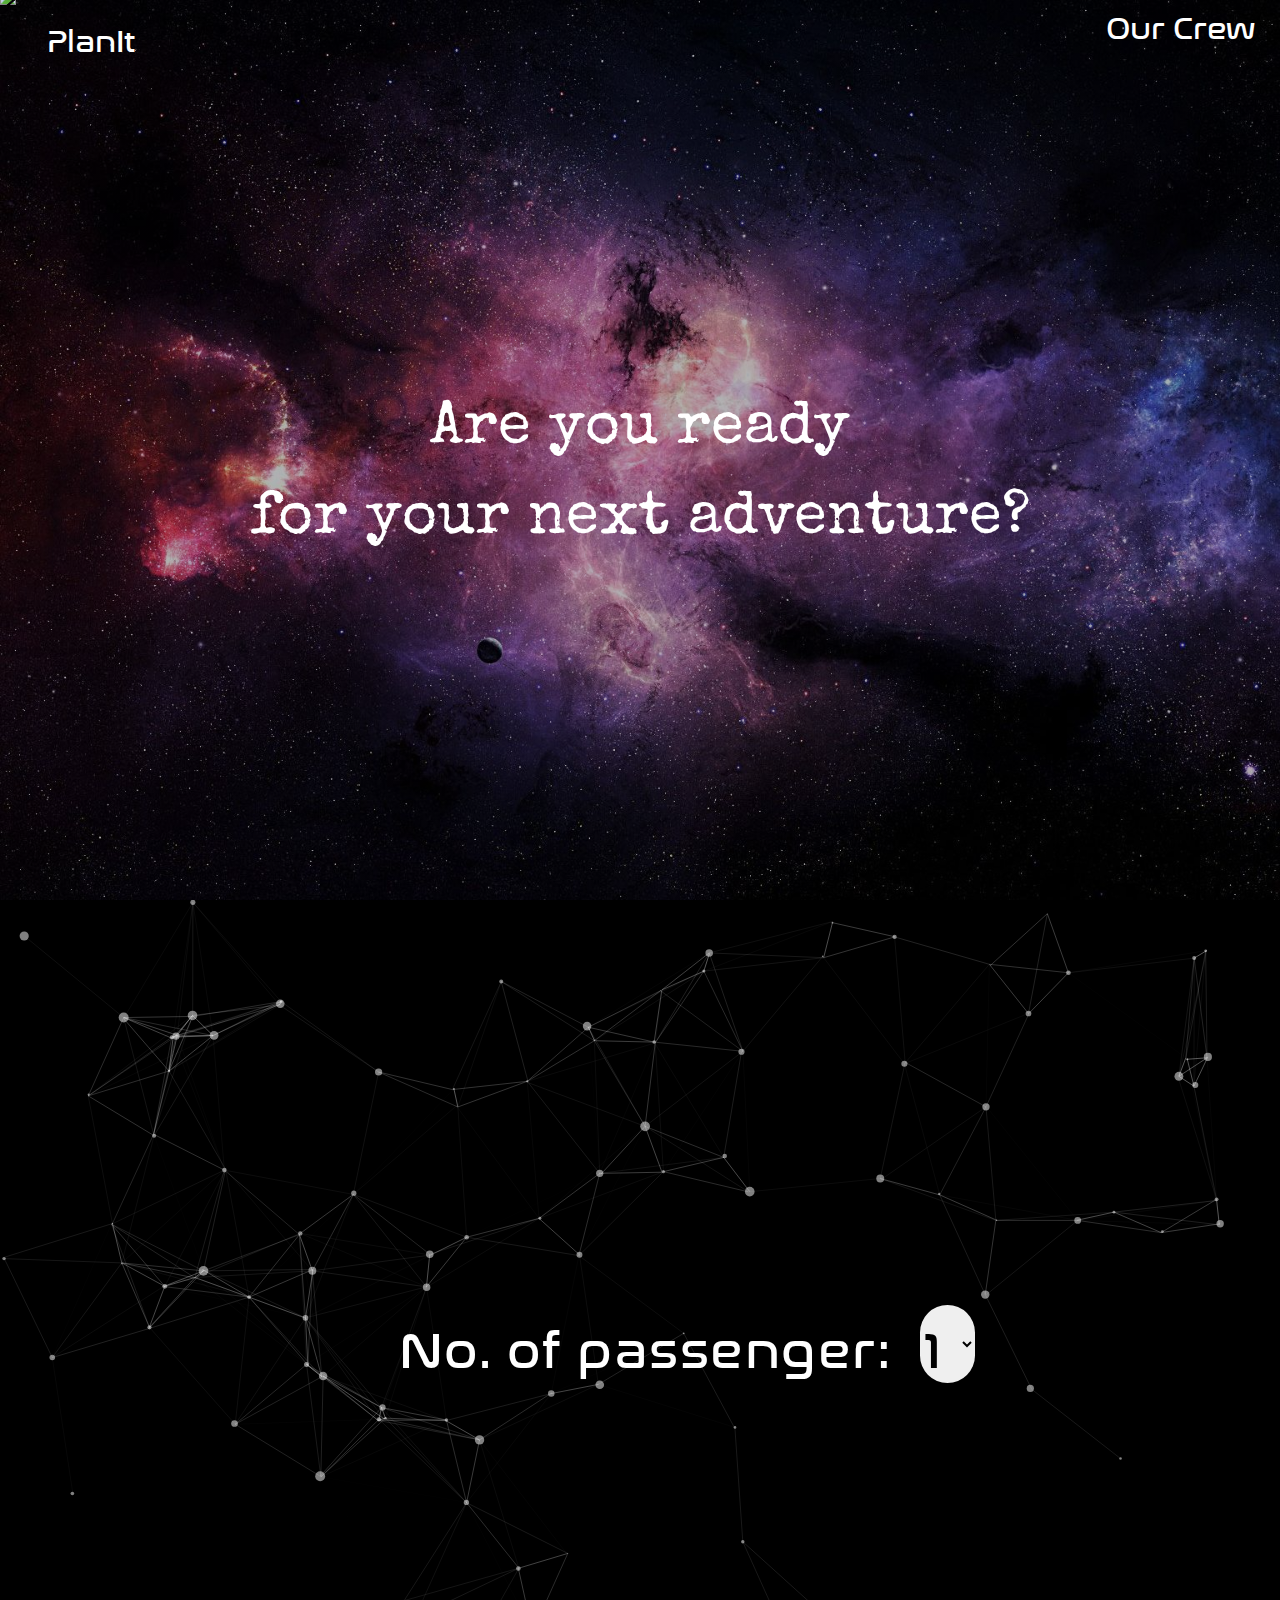
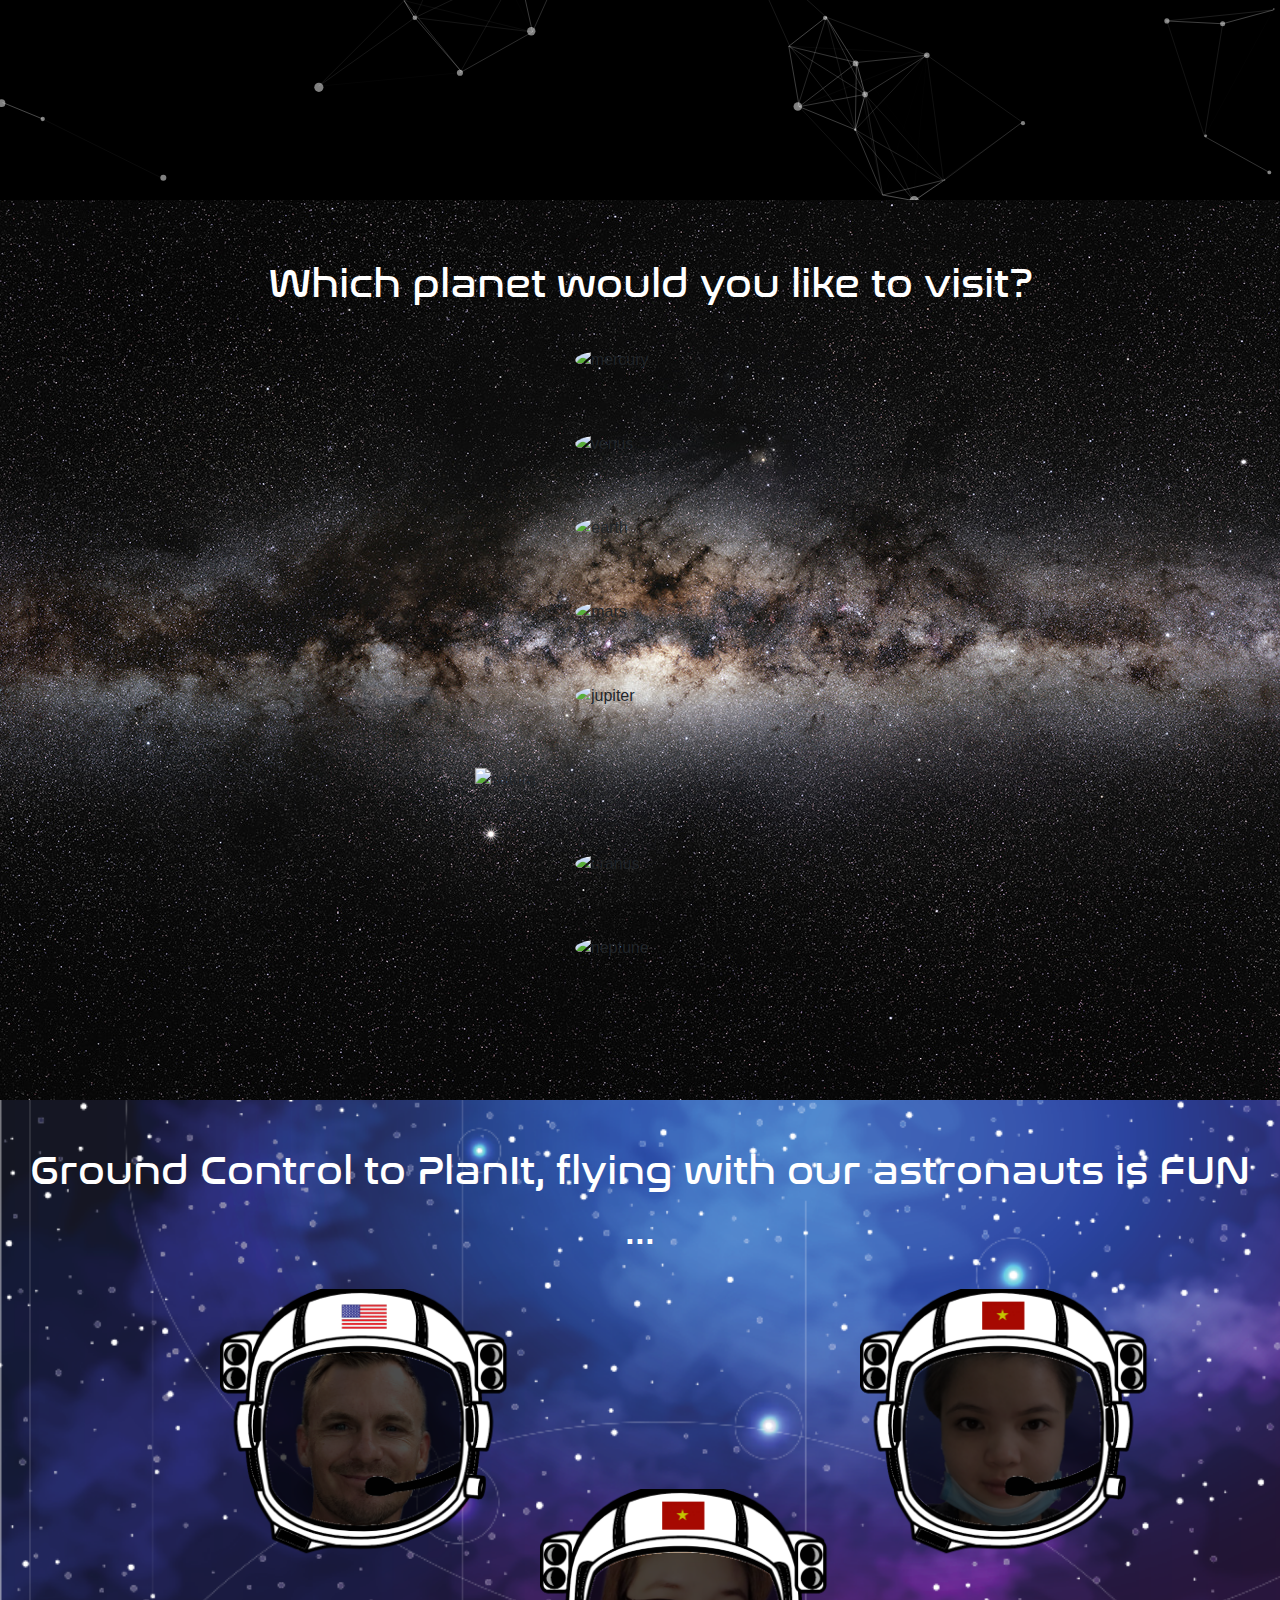
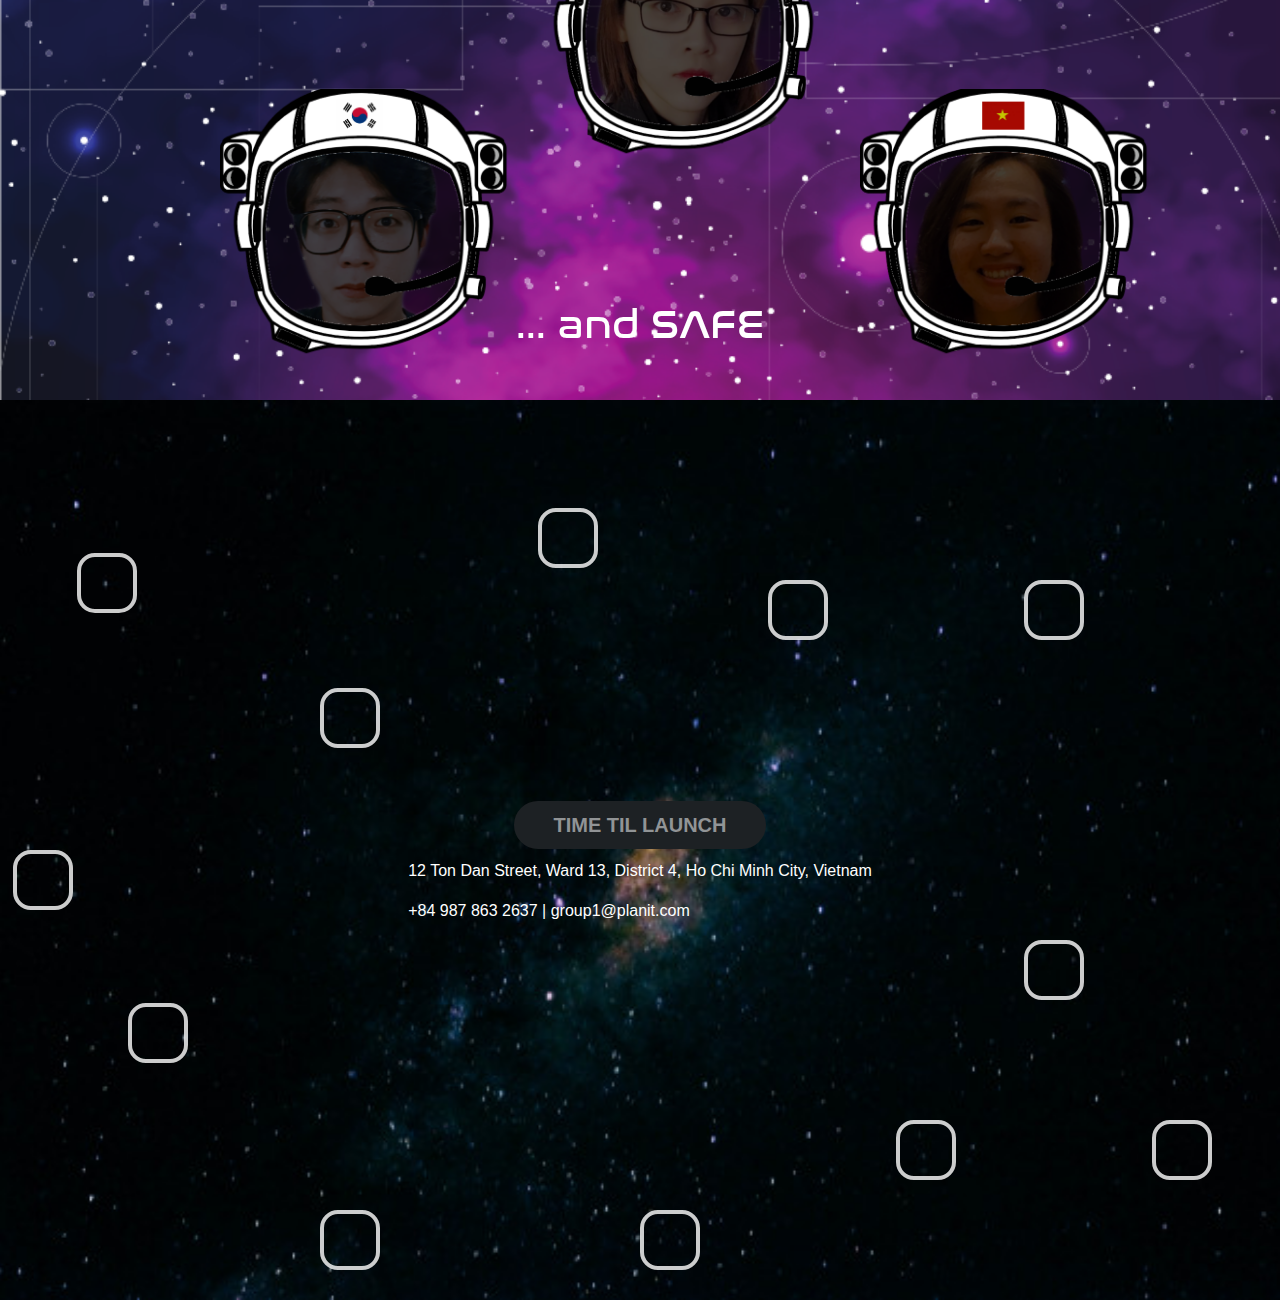
==== commit 8c79846f: "Merge branch 'master' into linhBranch" ====
--- a/index.html
+++ b/index.html
@@ -25,6 +25,7 @@
       rel="stylesheet"
     />
   </head>
+
 
   <body>
     <section>
@@ -83,6 +84,7 @@
         </div>
       </div>
 
+
       <!-- stats - count particles -->
       <!-- <div class="count-particles">
 				<span class="js-count-particles"></span>
@@ -179,6 +181,7 @@
             ></a>
             &nbsp; Which planet would you like to visit?
           </div>
+
           <img
             class="jycrop1 jymercury"
             src="https://cdn.discordapp.com/attachments/748785850418200608/748795788234063952/mercurypng.png"
@@ -211,6 +214,7 @@
             onClick="reply_click('Mars')"
             title="Mars"
           />
+
           <img
             class="jycrop1 jyjupiter"
             src="https://cdn.discordapp.com/attachments/748785850418200608/748796653447675954/jupiterpng.png"
@@ -219,6 +223,7 @@
             onClick="reply_click('Jupiter')"
             title="Jupiter"
           />
+
           <img
             class="jycrop2 jysaturn"
             src="https://cdn.discordapp.com/attachments/748785850418200608/748795782957629570/saturnpng.png"
@@ -247,6 +252,7 @@
       </div>
       <!-- POPUP -->
       <div id="hg-popup" style="display: none"></div>
+
 
       <div id="ll-aboutUs">
         <div class="row aboutUsHeading">
@@ -273,6 +279,7 @@
                     Developer <br />
                     Asterism:
                   </p>
+
                 </div>
               </div>
             </div>
@@ -352,6 +359,7 @@
                     </p>
                     <img src="/image/sagit.png" style="width: 110px" />
                   </div>
+
                 </div>
               </div>
             </div>
@@ -364,7 +372,9 @@
         </div>
       </div>
     </section>
+
     <footer id="footer">
+
       <div class="ll-footer">
         <div>
           <div class="gnfooter-icons gniconplacement">
@@ -376,6 +386,7 @@
           <div class="gnbtnplacement">
             <button class="gnbtn gnbtn-primary">TIME TIL LAUNCH</button>
           </div>
+
 
           <div>
             <p class="gnaddress">
@@ -432,7 +443,9 @@
     <script src="./particles.js"></script>
     <script src="./app.js"></script>
 
+
     <!-- MAIN JS -->
     <script src="./myscripts.js"></script>
   </body>
+
 </html>
--- a/style.css
+++ b/style.css
@@ -1,3 +1,4 @@
+
 html {
   scroll-behavior: smooth;
 }
@@ -172,12 +173,14 @@
   text-align: center;
 }
 
+
 .jycrop1 {
   width: 130px;
   height: auto;
 
   border-radius: 50%;
 }
+
 
 .jycrop2 {
   width: 330px;
@@ -254,6 +257,7 @@
 }
 
 .hg-noOfPassenger {
+
   /* display: flex;
 	justify-content: center;
   align-items: center !important; */
@@ -318,6 +322,7 @@
   align-self: center;
   margin-bottom: 15px;
   margin-right: 10px;
+
 }
 
 #number:focus {
@@ -328,6 +333,7 @@
   font-size: 50px;
   letter-spacing: 1.5px;
 }
+
 
 .gnnavcontainer {
   width: 100%;
@@ -473,22 +479,27 @@
 /* ---- stats.js ---- */
 
 /* .count-particles{
+
 	background: #000022;
 	position: absolute;
 	top: 48px;
 	left: 0;
+
   width: 80px;
   height:100% */
 /* color: #13E8E9;
 	font-size: 1.8em;
+
 	text-align: left;
 	text-indent: 4px;
 	line-height: 14px;
 	padding-bottom: 2px;
 	font-family: Helvetica, Arial, sans-serif;
+
   font-weight: bold;
   border-radius: 0 0 3px 3px; */
 /* }
+
   
   .js-count-particles{
 	font-size: 1.1em;
@@ -502,6 +513,7 @@
   #stats{
 	border-radius: 3px 3px 0 0;
 	overflow: hidden;
+<
   } */
 
 /* BELOW IS ABOUT US CSS */
@@ -609,3 +621,4 @@
   justify-content: center;
   align-items: center;
 }
+
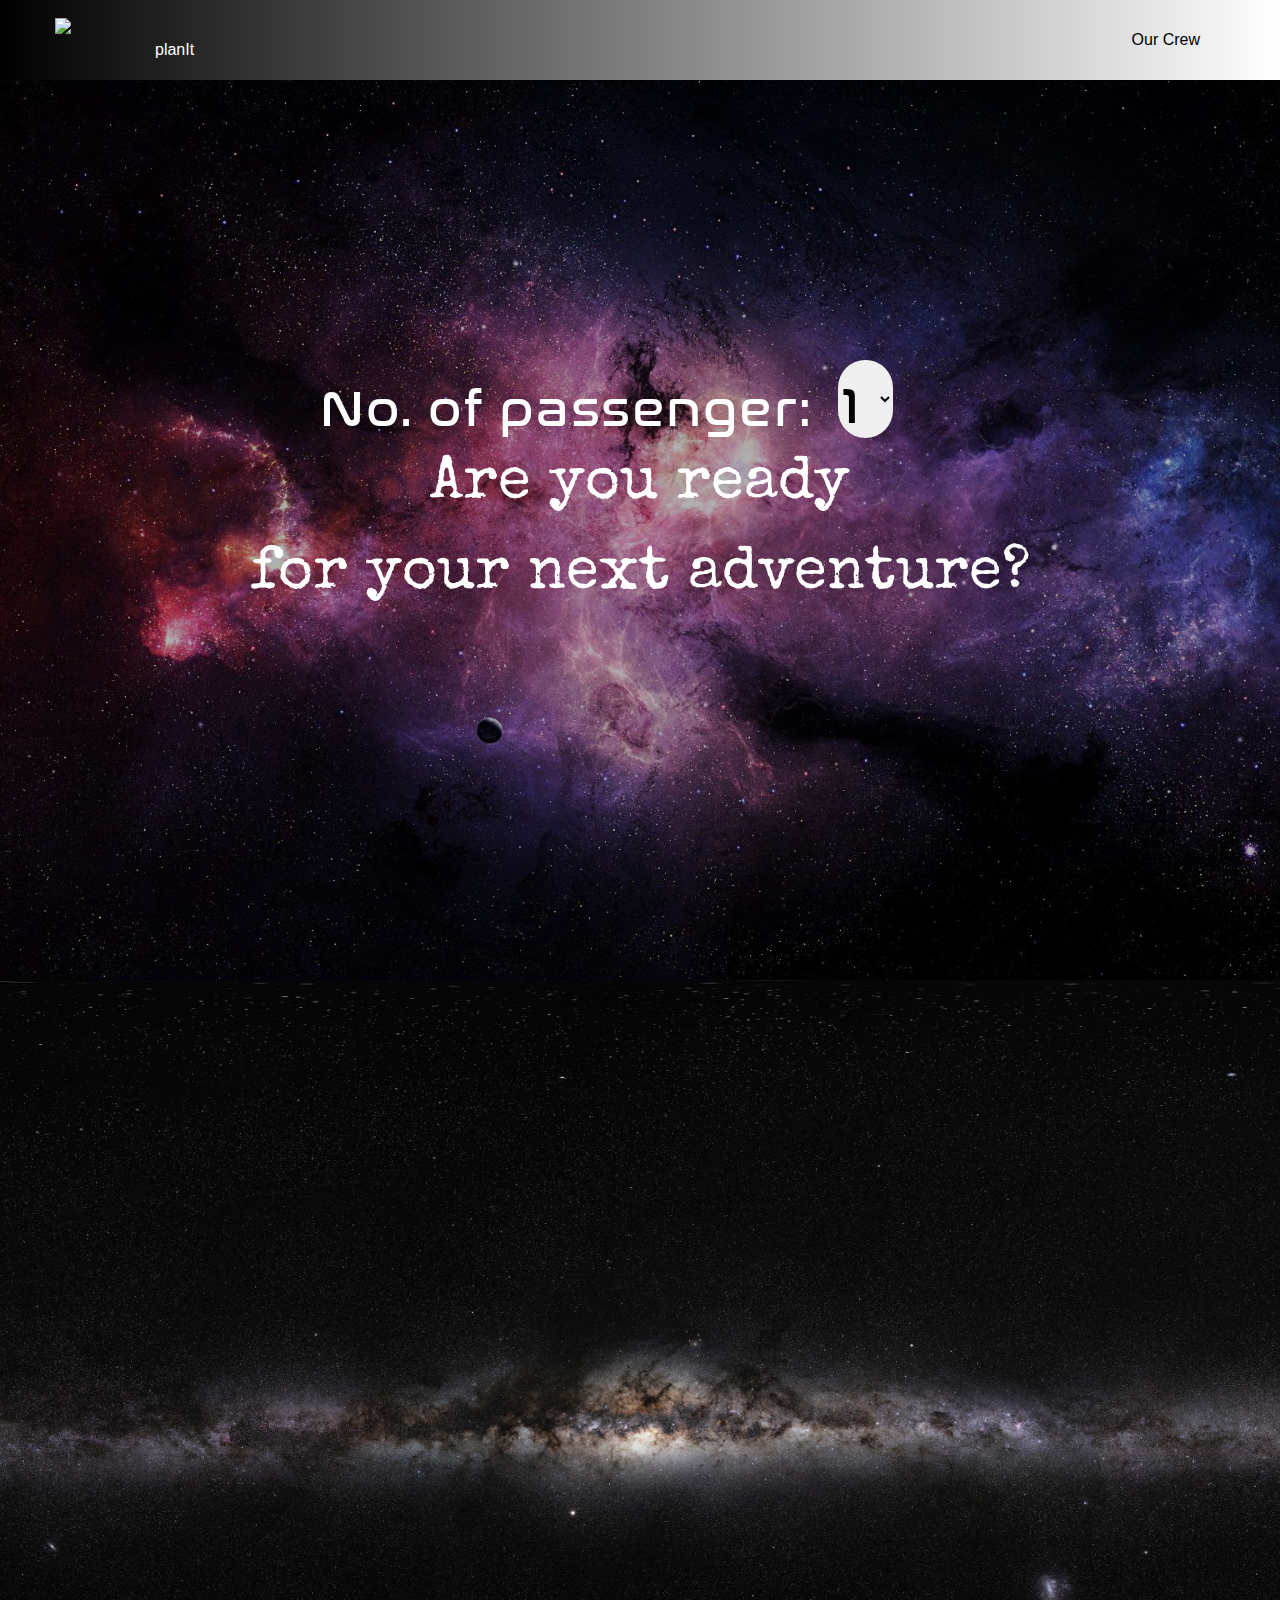
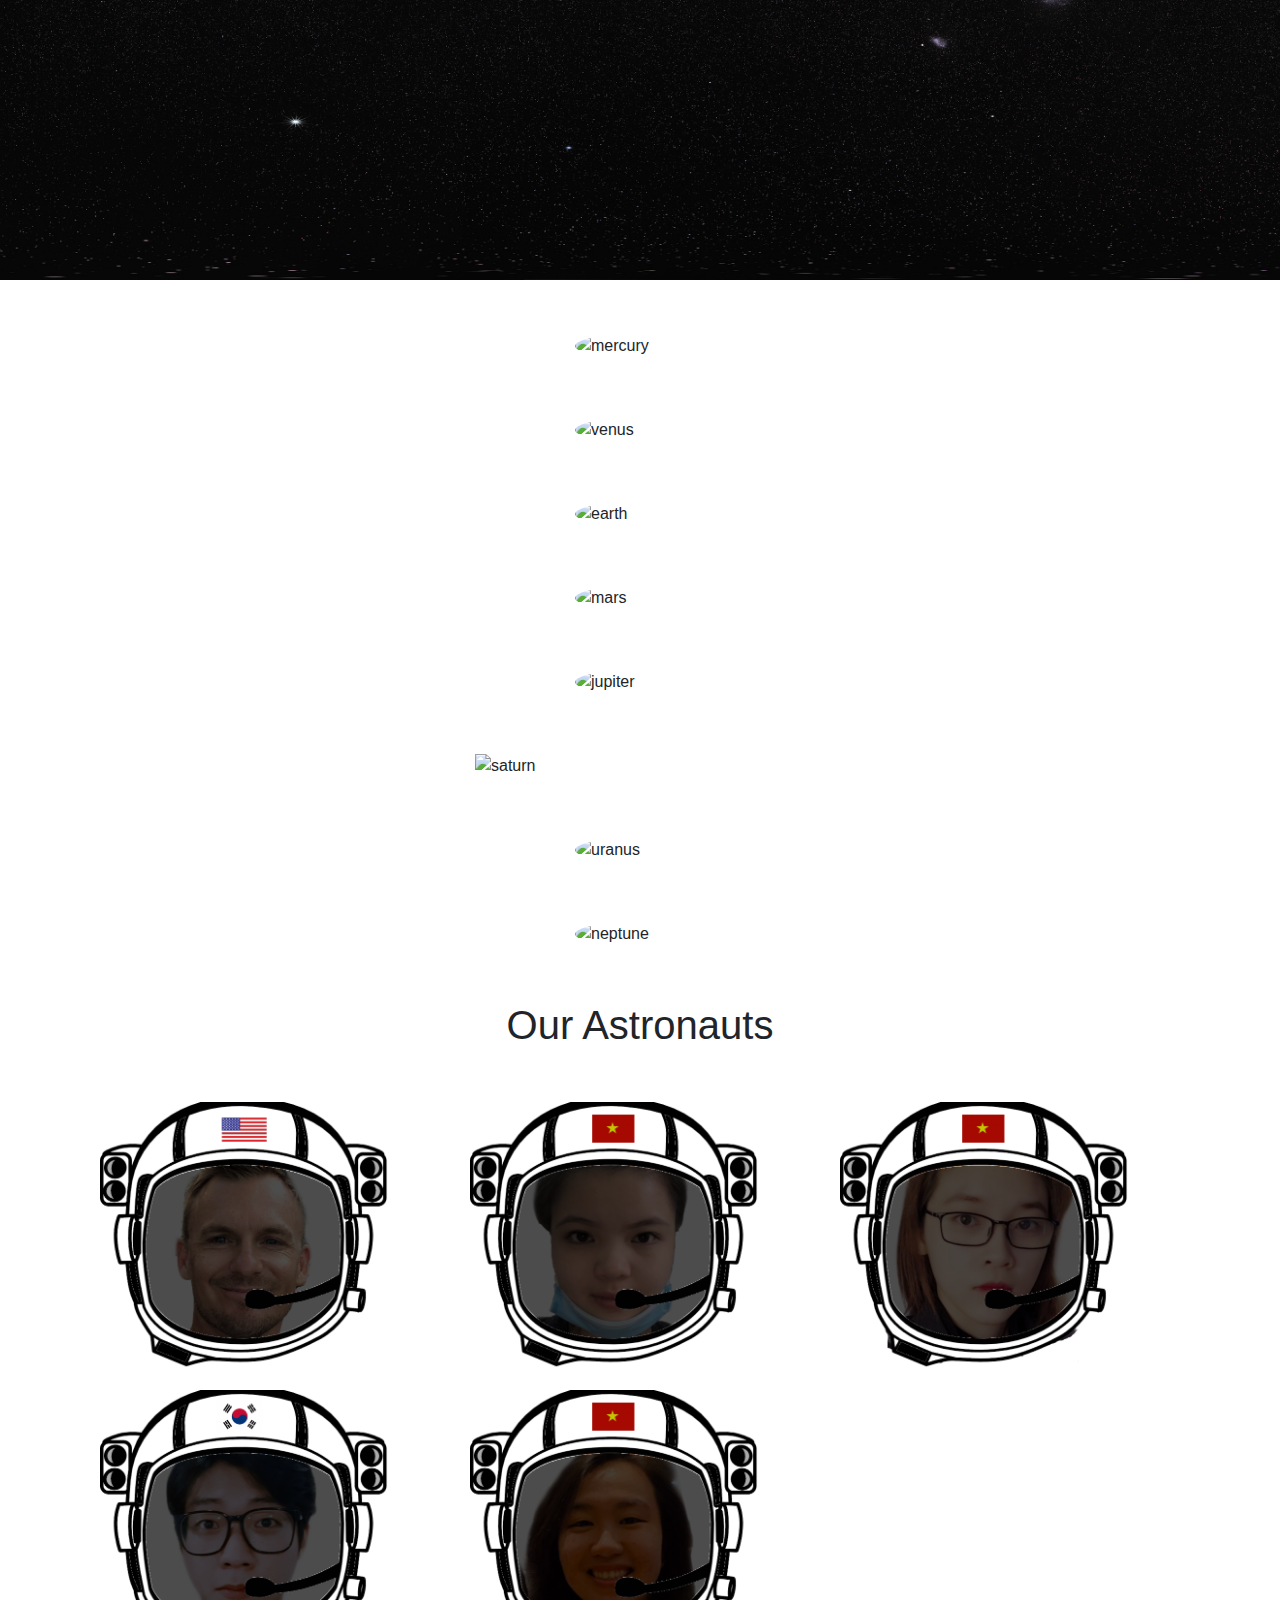
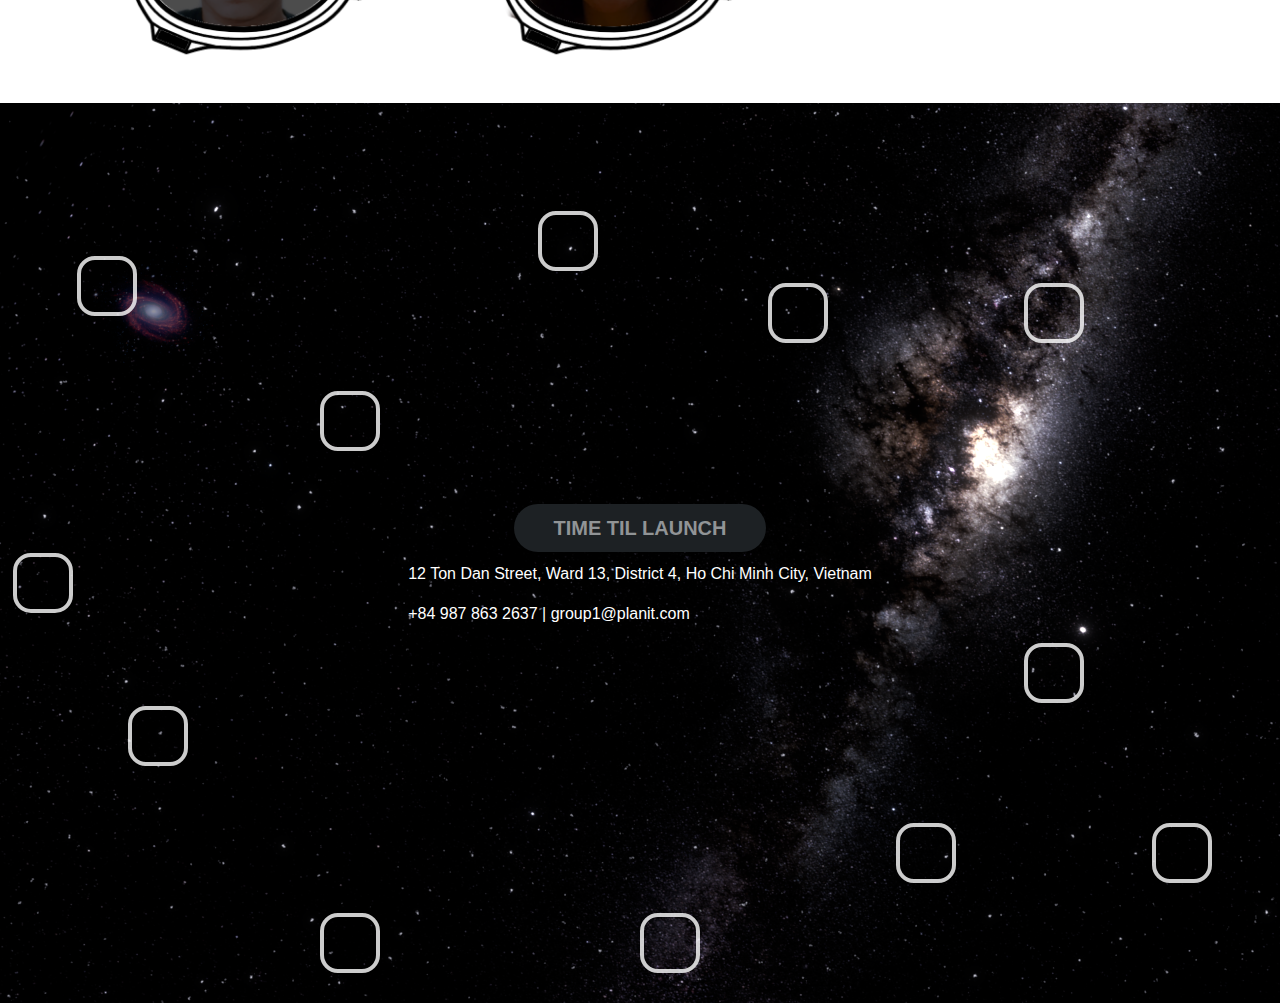
==== commit f66473fb: "final1" ====
--- a/index.html
+++ b/index.html
@@ -4,6 +4,10 @@
     <meta charset="UTF-8" />
     <meta name="viewport" content="width=device-width, initial-scale=1.0" />
     <title>Document</title>
+    <link
+      href="https://fonts.googleapis.com/css2?family=Changa&family=Special+Elite&display=swap"
+      rel="stylesheet"
+    />
     <!-- BOOTSTRAP -->
     <link
       rel="stylesheet"
@@ -20,168 +24,57 @@
     />
 
     <link rel="stylesheet" href="style.css" />
-    <link
-      href="https://fonts.googleapis.com/css2?family=Special+Elite&display=swap"
-      rel="stylesheet"
-    />
   </head>
 
 
   <body>
+    <nav>
+      <div class="gncontainer gnnavstyle">
+        <div class="gnlogospacing">
+          <img
+            src="https://media.giphy.com/media/VDZBuTxxd4wPoEB1C9/giphy.gif"
+            width="100px"
+          />
+          <span class="navbarfont">planIt</span>
+        </div>
+        <a href="#">Our Crew</a>
+      </div>
+    </nav>
+
     <section>
       <!-- Ellen (mainpage) -->
       <div class="ll-welcome">
-        <nav>
-          <div class="gnnavcontainer gnnavstyle">
-            <div class="gnlogospacing">
-              <img
-                src="https://media.giphy.com/media/VDZBuTxxd4wPoEB1C9/giphy.gif"
-                width="100px"
-              />
-              <span class="navbarfont">PlanIt</span>
-              <div class="blankSpace"></div>
-            </div>
-            <div >
-              <a href="#ll-aboutUs" class="crew"">Our Crew</a>
-            </div>
-          </div>
-
-          <!-- Branden / Giau (navbar) -->
-        </nav>
         <div>Are you ready <br />for your next adventure?</div>
-
+        <div class="ll-bankspace"></div>
         <div class="ll-rotateRocket" id="ll-rocketButton" onclick="flyRocket">
-          <a href="#ll-guestQty" class="ll-scroll">
+          <a href="#hg-noOfPassenger" class="ll-scroll">
             <ion-icon name="rocket-outline"></ion-icon>
           </a>
         </div>
       </div>
 
       <!-- passenger no -->
-      <!-- particles.js container -->
-
-      <div id="ll-guestQty">
-        <div id="particles-js"></div>
-
-        <div class="hg-noOfPassenger">
-          <label class="hg-nasa mr-4 number" for="number"
-            ><ion-icon name="people-outline"></ion-icon> &nbsp;No. of
-            passenger:</label
-          >
-          <select
-            class="hg-nasa number"
-            name="number"
-            id="number"
-            onchange="getNoOfPassenger()"
-          >
-            <option value="1">1</option>
-            <option value="2">2</option>
-            <option value="3">3</option>
-          </select>
-          <a href="#ll-planet"
-            ><ion-icon name="arrow-down-circle-outline" size="large"></ion-icon
-          ></a>
-        </div>
-      </div>
-
-
-      <!-- stats - count particles -->
-      <!-- <div class="count-particles">
-				<span class="js-count-particles"></span>
-			</div> -->
-
-      <div id="ll-planet">
-        <div class="jydesktop">
-          <div class="jyprow1">
-            <img
-              class="jycrop1 jymercury"
-              src="https://cdn.discordapp.com/attachments/748785850418200608/748795788234063952/mercurypng.png"
-              alt="mercury"
-              class="hg-planets hg-nasa"
-              onClick="reply_click('Mercury')"
-              title="Mercury"
-            />
-            <img
-              class="jycrop1 jyvenus"
-              src="https://cdn.discordapp.com/attachments/748785850418200608/748795779489202196/venuspng.png"
-              alt="venus"
-              class="hg-planets hg-nasa"
-              onClick="reply_click('Venus')"
-              title="Venus"
-            />
-          </div>
-          <div class="jyprow2">
-            <img
-              class="jycrop1 jyearth"
-              src="https://cdn.discordapp.com/attachments/748785850418200608/748795799227596860/earthpng.png"
-              alt="earth"
-              title="Earth: we'll start from here"
-            />
-            <img
-              class="jycrop1 jymars"
-              src="https://cdn.discordapp.com/attachments/748785850418200608/748795794210947092/marspng.png"
-              alt="mars"
-              class="hg-planets hg-nasa"
-              onClick="reply_click('Mars')"
-              title="Mars"
-            />
-          </div>
-          <div class="ll-extraRow">
-            <a href="#ll-aboutUs"
-              ><ion-icon name="planet-outline"></ion-icon
-            ></a>
-            &nbsp;Which planet would you like to visit?
-          </div>
-          <div class="jyprow2">
-            <div class="jyjupiter" style="width: 390px">
-              <img
-                class="jycrop1"
-                src="https://cdn.discordapp.com/attachments/748785850418200608/748796653447675954/jupiterpng.png"
-                alt="jupiter"
-                class="hg-planets hg-nasa"
-                onClick="reply_click('Jupiter')"
-                title="Jupiter"
-              />
-            </div>
-
-            <img
-              class="jycrop2 jysaturn"
-              src="https://cdn.discordapp.com/attachments/748785850418200608/748795782957629570/saturnpng.png"
-              alt="saturn"
-              class="hg-planets hg-nasa"
-              title="saturn"
-              onClick="reply_click('Saturn')"
-              title="Saturn"
-            />
-          </div>
-          <div class="jyprow1">
-            <img
-              class="jycrop1 jyuranus"
-              src="https://cdn.discordapp.com/attachments/748785850418200608/748795781414125608/uranuspng.png"
-              alt="uranus"
-              class="hg-planets hg-nasa"
-              onClick="reply_click('Uranus')"
-              title="Uranus"
-            />
-            <img
-              class="jycrop1 jyneptune"
-              src="https://cdn.discordapp.com/attachments/748785850418200608/748795784215920640/neptunepng.png"
-              alt="neptune"
-              class="hg-planets hg-nasa"
-              onClick="reply_click('Neptune')"
-              title="Neptune"
-            />
-          </div>
-        </div>
-
-        <div class="jymobile">
-          <div class="ll-extraRow">
-            <a href="#ll-aboutUs"
-              ><ion-icon name="planet-outline"></ion-icon
-            ></a>
-            &nbsp; Which planet would you like to visit?
-          </div>
-
+      <div id="hg-noOfPassenger" >
+          <div class="hg-noOfPassenger"><label class="hg-nasa mr-4 number" for="number"
+          >No. of passenger:</label
+        >
+        <select
+          class="hg-nasa number"
+          name="number"
+          id="number"
+          onchange="getNoOfPassenger()"
+        >
+          <option value="1">1</option>
+          <option value="2">2</option>
+          <option value="3">3</option>
+        </select></div>
+        
+      </div>
+      <br />
+
+
+      <div class="jydesktop">
+        <div class="jyprow1">
           <img
             class="jycrop1 jymercury"
             src="https://cdn.discordapp.com/attachments/748785850418200608/748795788234063952/mercurypng.png"
@@ -190,6 +83,7 @@
             onClick="reply_click('Mercury')"
             title="Mercury"
           />
+
           <img
             class="jycrop1 jyvenus"
             src="https://cdn.discordapp.com/attachments/748785850418200608/748795779489202196/venuspng.png"
@@ -198,13 +92,13 @@
             onClick="reply_click('Venus')"
             title="Venus"
           />
+        </div>
+        <div class="jyprow2">
           <img
             class="jycrop1 jyearth"
             src="https://cdn.discordapp.com/attachments/748785850418200608/748795799227596860/earthpng.png"
             alt="earth"
-            class="hg-planets hg-nasa"
-            onClick="reply_click('Earth')"
-            title="Earth"
+            title="Earth: we'll start from here"
           />
           <img
             class="jycrop1 jymars"
@@ -214,24 +108,31 @@
             onClick="reply_click('Mars')"
             title="Mars"
           />
-
-          <img
-            class="jycrop1 jyjupiter"
-            src="https://cdn.discordapp.com/attachments/748785850418200608/748796653447675954/jupiterpng.png"
-            alt="jupiter"
-            class="hg-planets hg-nasa"
-            onClick="reply_click('Jupiter')"
-            title="Jupiter"
-          />
+        </div>
+        <div class="jyprow2">
+          <div class="jyjupiter" style="width: 390px">
+            <img
+              class="jycrop1"
+              src="https://cdn.discordapp.com/attachments/748785850418200608/748796653447675954/jupiterpng.png"
+              alt="jupiter"
+              class="hg-planets hg-nasa"
+              onClick="reply_click('Jupiter')"
+              title="Jupiter"
+            />
+          </div>
+
 
           <img
             class="jycrop2 jysaturn"
             src="https://cdn.discordapp.com/attachments/748785850418200608/748795782957629570/saturnpng.png"
             alt="saturn"
             class="hg-planets hg-nasa"
+            title="saturn"
             onClick="reply_click('Saturn')"
             title="Saturn"
           />
+        </div>
+        <div class="jyprow1">
           <img
             class="jycrop1 jyuranus"
             src="https://cdn.discordapp.com/attachments/748785850418200608/748795781414125608/uranuspng.png"
@@ -250,59 +151,117 @@
           />
         </div>
       </div>
+
+      <div class="jymobile">
+        <img
+          class="jycrop1 jymercury"
+          src="https://cdn.discordapp.com/attachments/748785850418200608/748795788234063952/mercurypng.png"
+          alt="mercury"
+          class="hg-planets hg-nasa"
+          onClick="reply_click('Mercury')"
+          title="Mercury"
+        />
+        <img
+          class="jycrop1 jyvenus"
+          src="https://cdn.discordapp.com/attachments/748785850418200608/748795779489202196/venuspng.png"
+          alt="venus"
+          class="hg-planets hg-nasa"
+          onClick="reply_click('Venus')"
+          title="Venus"
+        />
+        <img
+          class="jycrop1 jyearth"
+          src="https://cdn.discordapp.com/attachments/748785850418200608/748795799227596860/earthpng.png"
+          alt="earth"
+          class="hg-planets hg-nasa"
+          onClick="reply_click('Earth')"
+          title="Earth"
+        />
+        <img
+          class="jycrop1 jymars"
+          src="https://cdn.discordapp.com/attachments/748785850418200608/748795794210947092/marspng.png"
+          alt="mars"
+          class="hg-planets hg-nasa"
+          onClick="reply_click('Mars')"
+          title="Mars"
+        />
+        <img
+          class="jycrop1 jyjupiter"
+          src="https://cdn.discordapp.com/attachments/748785850418200608/748796653447675954/jupiterpng.png"
+          alt="jupiter"
+          class="hg-planets hg-nasa"
+          onClick="reply_click('Jupiter')"
+          title="Jupiter"
+        />
+        <img
+          class="jycrop2 jysaturn"
+          src="https://cdn.discordapp.com/attachments/748785850418200608/748795782957629570/saturnpng.png"
+          alt="saturn"
+          class="hg-planets hg-nasa"
+          onClick="reply_click('Saturn')"
+          title="Saturn"
+        />
+        <img
+          class="jycrop1 jyuranus"
+          src="https://cdn.discordapp.com/attachments/748785850418200608/748795781414125608/uranuspng.png"
+          alt="uranus"
+          class="hg-planets hg-nasa"
+          onClick="reply_click('Uranus')"
+          title="Uranus"
+        />
+        <img
+          class="jycrop1 jyneptune"
+          src="https://cdn.discordapp.com/attachments/748785850418200608/748795784215920640/neptunepng.png"
+          alt="neptune"
+          class="hg-planets hg-nasa"
+          onClick="reply_click('Neptune')"
+          title="Neptune"
+        />
+      </div>
       <!-- POPUP -->
-      <div id="hg-popup" style="display: none"></div>
-
-
-      <div id="ll-aboutUs">
-        <div class="row aboutUsHeading">
-          <div class="col col-md-12">
-            <p>
-              Ground Control to PlanIt, flying with our astronauts is FUN ...
-            </p>
-          </div>
-        </div>
-        <div class="row">
-          <div class="col col-md-6 col-sm-12">
-            <div class="flip-card">
-              <div class="flip-card-inner">
-                <div class="flip-card-front" style="width: 18rem">
-                  <img
-                    src="/image/brandenpng.png"
-                    class="card-img-top"
-                    alt=""
-                  />
-                </div>
-                <div class="flip-card-back">
-                  <h2>Branden</h2>
-                  <p>
-                    Developer <br />
-                    Asterism:
-                  </p>
-
-                </div>
-              </div>
-            </div>
-          </div>
-          <div class="col col-md-6">
-            <div class="flip-card">
-              <div class="flip-card-inner">
-                <div class="flip-card-front" style="width: 18rem">
-                  <img src="/image/giaupng.png" class="card-img-top" alt="" />
-                </div>
-                <div class="flip-card-back">
-                  <h2>Giau</h2>
-                  <p>
-                    Developer <br />
-                    Asterism:
-                  </p>
-                </div>
-              </div>
-            </div>
-          </div>
+      <div class="row" id="hg-popup" style="display: none"></div>
+
+      <div class="bran-card-section">
+        <div class="container">
+          <h1 class="text-center red"><span>Our Astronauts</span></h1>
+          <p class="text-center aboutus-p">
+            Ground Control to Major Tom, flying with our astronauts is fun and
+            safe.
+          </p>
+
+
+        <div class="container">
 
           <div class="row">
-            <div class="col col-md-12">
+            <div class="col-md-4">
+              <div class="flip-card">
+                <div class="flip-card-inner">
+                  <div class="flip-card-front" style="width: 18rem">
+                    <img
+                      src="/image/brandenpng.png"
+                      class="card-img-top"
+                      alt=""
+                    />
+                  </div>
+                  <div class="flip-card-back">
+                    <h1>name</h1>
+                  </div>
+                </div>
+              </div>
+            </div>
+            <div class="col-md-4">
+              <div class="flip-card">
+                <div class="flip-card-inner">
+                  <div class="flip-card-front" style="width: 18rem">
+                    <img src="/image/giaupng.png" class="card-img-top" alt="" />
+                  </div>
+                  <div class="flip-card-back">
+                    <h1>name</h1>
+                  </div>
+                </div>
+              </div>
+            </div>
+            <div class="col-md-4">
               <div class="flip-card">
                 <div class="flip-card-inner">
                   <div class="flip-card-front" style="width: 18rem">
@@ -313,19 +272,12 @@
                     />
                   </div>
                   <div class="flip-card-back">
-                    <h2>Huong</h2>
-                    <p>
-                      Developer <br />
-                      Asterism:
-                    </p>
-                  </div>
-                </div>
-              </div>
-            </div>
-          </div>
-
-          <div class="row">
-            <div class="col col-md-6 col-sm-12">
+                    <h1>name</h1>
+                  </div>
+                </div>
+              </div>
+            </div>
+            <div class="col-md-4">
               <div class="flip-card">
                 <div class="flip-card-inner">
                   <div class="flip-card-front" style="width: 18rem">
@@ -336,45 +288,30 @@
                     />
                   </div>
                   <div class="flip-card-back">
-                    <h2>Jun</h2>
-                    <p>
-                      Scrum Master <br />
-                      Asterism:
-                    </p>
-                  </div>
-                </div>
-              </div>
-            </div>
-            <div class="col col-md-6 col-sm-12">
+                    <h1>name</h1>
+                  </div>
+                </div>
+              </div>
+            </div>
+            <div class="col-md-4 card-style">
               <div class="flip-card">
                 <div class="flip-card-inner">
                   <div class="flip-card-front" style="width: 18rem">
                     <img src="/image/Linhpng.png" class="card-img-top" alt="" />
                   </div>
                   <div class="flip-card-back">
-                    <h2>Linh Le</h2>
-                    <p>
-                      Product Owner <br />
-                      Asterism: sagittarius
-                    </p>
-                    <img src="/image/sagit.png" style="width: 110px" />
-                  </div>
-
-                </div>
-              </div>
-            </div>
-          </div>
-          <div class="row aboutUsHeading">
-            <div class="col col-md-12">
-              <p>... and SAFE <a href="#footer"><ion-icon name="happy-outline"></ion-icon></a></p>
+                    <h1>name</h1>
+                  </div>
+
+                </div>
+              </div>
             </div>
           </div>
         </div>
       </div>
     </section>
 
-    <footer id="footer">
-
+    <footer>
       <div class="ll-footer">
         <div>
           <div class="gnfooter-icons gniconplacement">
@@ -439,13 +376,16 @@
     <script src="https://unpkg.com/ionicons@5.1.2/dist/ionicons.js"></script>
     <script src="https://ajax.googleapis.com/ajax/libs/jquery/3.3.1/jquery.min.js"></script>
 
-    <!-- PARTICLES JS -->
-    <script src="./particles.js"></script>
-    <script src="./app.js"></script>
-
-
-    <!-- MAIN JS -->
-    <script src="./myscripts.js"></script>
-  </body>
-
+    <script src="/myscripts.js"></script>
+    <script src="https://unpkg.com/ionicons@5.1.2/dist/ionicons.js"></script>
+    <script src="https://ajax.googleapis.com/ajax/libs/jquery/3.3.1/jquery.min.js"></script>
+
+
+		<!-- PARTICLES JS -->
+		<script src="./particles.js"></script>
+		<script src="./app.js"></script>
+
+		<!-- MAIN JS -->
+		<script src="./myscripts.js"></script>
+	</body>
 </html>
--- a/style.css
+++ b/style.css
@@ -1,624 +1,548 @@
+.bran-card-section {
+	display: flex;
+	align-items: center;
+	flex-direction: column;
+	background-color: white;
+	min-height: 800 px;
+	max-width: 1170 px;
+	padding: 25px;
+	background-image: url(https://vistapointe.net/images/stars-wallpaper-3.jpg);
+}
+
+.aboutus-p {
+	font-size: 1.2em;
+	color: white;
+}
+
+.cards {
+	margin-bottom: 25px;
+	/*min-height:600px;
+  min-width:360px;*/
+}
+
+.card-photo {
+	height: 300px;
+	width: 100%;
+}
+
+.card-style {
+	border-width: 0px;
+}
+
+.box-shadow {
+	box-shadow: 0 0.25rem 0.75rem rgba(0, 0, 0, 0.5);
+}
+
+.card-img-top:hover {
+	opacity: 0.5;
+}
 
 html {
-  scroll-behavior: smooth;
+	scroll-behavior: smooth;
 }
 
 body {
-  margin: 0px;
-}
-
-a {
-  text-decoration: none;
-  color: white;
-}
-a:hover {
-  color: white;
-}
-
+	margin: 0px;
+}
+
+@keyframes scrollPrice {
+	0% {
+		background-position: 0 0;
+	}
+	100% {
+		background-position: -1425px 0px;
+	}
+}
 @keyframes scrollBackground {
-  0% {
-    background-position: 0 0;
-  }
-  100% {
-    background-position: 0px -1080px;
-  }
-}
-
-@keyframes scrollPrice {
-  0% {
-    background-position: 0 0;
-  }
-  100% {
-    background-position: -600px 0px;
-  }
+	0% {
+		background-position: 0 0;
+	}
+	100% {
+		background-position: 0px -1080px;
+	}
 }
 
 .ll-welcome {
-  width: 100%;
-  height: 100vh;
-  background-image: linear-gradient(rgba(0, 0, 0, 0.3), rgba(0, 0, 0, 0.3)),
-    url("/image/intro-background.jpg");
-  background-size: cover;
-  animation: scrollBackground 60s infinite;
-  color: white;
-  display: flex;
-  flex-direction: column;
-  justify-content: space-between;
-  align-items: center;
-  font-size: 60px;
-  text-align: center;
-  font-family: "Special Elite", cursive;
+	width: 100%;
+	height: 100vh;
+	background-image: linear-gradient(rgba(0, 0, 0, 0.3), rgba(0, 0, 0, 0.3)),
+		url("/image/intro-background.jpg");
+	background-size: cover;
+	animation: scrollBackground 60s infinite;
+	color: white;
+	display: flex;
+	flex-direction: column;
+	justify-content: flex-end;
+	align-items: center;
+	font-family: "Special Elite", cursive;
+	font-size: 60px;
+	text-align: center;
+}
+
+.ll-bankspace {
+	height: 40%;
 }
 
 .ll-scroll {
-  text-decoration: none;
-  color: white;
-  transform: rotate(315deg);
+	text-decoration: none;
+	color: white;
+	transform: rotate(315deg);
 }
 
 .ll-rotateRocket:hover {
-  transform: rotate(315deg);
+	transform: rotate(315deg);
+}
+
+.ll-footer {
+	position: relative;
+	height: 100vh;
+	overflow: hidden;
+	background-image: url(/image/numberpeople.png);
+	background-position: bottom left;
+	color: white;
+	display: flex;
+	justify-content: center;
+	align-items: center;
 }
 
 .ll-box div {
-  position: absolute;
-  width: 60px;
-  height: 60px;
-  background-color: transparent;
-  border: 4px solid rgba(255, 255, 255, 0.8);
-  border-radius: 30%;
+	position: absolute;
+	width: 60px;
+	height: 60px;
+	background-color: transparent;
+	border: 4px solid rgba(255, 255, 255, 0.8);
+	border-radius: 30%;
 }
 
 .ll-box div:nth-child(1) {
-  top: 12%;
-  left: 42%;
-  animation: animate 10s linear infinite;
+	top: 12%;
+	left: 42%;
+	animation: animate 10s linear infinite;
 }
 
 .ll-box div:nth-child(2) {
-  top: 90%;
-  left: 50%;
-  animation: animate 7s linear infinite;
+	top: 90%;
+	left: 50%;
+	animation: animate 7s linear infinite;
 }
 
 .ll-box div:nth-child(3) {
-  top: 17%;
-  left: 6%;
-  animation: animate 9s linear infinite;
+	top: 17%;
+	left: 6%;
+	animation: animate 9s linear infinite;
 }
 
 .ll-box div:nth-child(4) {
-  top: 20%;
-  left: 60%;
-  animation: animate 10s linear infinite;
+	top: 20%;
+	left: 60%;
+	animation: animate 10s linear infinite;
 }
 
 .ll-box div:nth-child(5) {
-  top: 67%;
-  left: 10%;
-  animation: animate 6s linear infinite;
+	top: 67%;
+	left: 10%;
+	animation: animate 6s linear infinite;
 }
 
 .ll-box div:nth-child(6) {
-  top: 80%;
-  left: 70%;
-  animation: animate 12s linear infinite;
+	top: 80%;
+	left: 70%;
+	animation: animate 12s linear infinite;
 }
 
 .ll-box div:nth-child(7) {
-  top: 60%;
-  left: 80%;
-  animation: animate 15s linear infinite;
+	top: 60%;
+	left: 80%;
+	animation: animate 15s linear infinite;
 }
 
 .ll-box div:nth-child(8) {
-  position: absolute;
-  top: 32%;
-  left: 25%;
-  animation: animate 16s linear infinite;
+	position: absolute;
+	top: 32%;
+	left: 25%;
+	animation: animate 16s linear infinite;
 }
 
 .ll-box div:nth-child(9) {
-  top: 90%;
-  left: 25%;
-  animation: animate 9s linear infinite;
+	top: 90%;
+	left: 25%;
+	animation: animate 9s linear infinite;
 }
 
 .ll-box div:nth-child(10) {
-  top: 20%;
-  left: 80%;
-  animation: animate 5s linear infinite;
+	top: 20%;
+	left: 80%;
+	animation: animate 5s linear infinite;
 }
 
 .ll-box div:nth-child(11) {
-  top: 50%;
-  left: 1%;
-  animation: animate 5s linear infinite;
+	top: 50%;
+	left: 1%;
+	animation: animate 5s linear infinite;
 }
 
 .ll-box div:nth-child(12) {
-  top: 80%;
-  left: 90%;
-  animation: animate 5s linear infinite;
+	top: 80%;
+	left: 90%;
+	animation: animate 5s linear infinite;
 }
 
 @keyframes animate {
-  0% {
-    transform: scale(0) translateY(0) rotate(0);
-    opacity: 1;
-  }
-  100% {
-    transform: scale(1) translateY(-90px) rotate(360deg);
-    opacity: 1;
-  }
-}
-
-#ll-planet {
-  background-image: url(/image/planetbackground.jpg);
-  background-position: center;
-  min-height: 100vh;
-  height: 100%;
-  padding: 3% 0;
-}
-
-.ll-extraRow {
-  color: white;
-  font-family: "nasalizationregular";
-  src: url("../webfontkit-20200827-234732/nasalization-rg-webfont.woff2")
-      format("woff2"),
-    url("../webfontkit-20200827-234732/nasalization-rg-webfont.woff")
-      format("woff");
-  font-size: 40px;
-  padding: 10px 0px;
-  text-align: center;
-}
-
+	0% {
+		transform: scale(0) translateY(0) rotate(0);
+		opacity: 1;
+	}
+	100% {
+		transform: scale(1) translateY(-90px) rotate(360deg);
+		opacity: 1;
+	}
+}
+
+#hg-noOfPassenger {
+	width: 100%;
+	height: 100vh;
+	background-image: url("./image/planetbackground.jpg");
+	background-size: cover;
+	background-position: top;
+	padding: 5% 0;
+}
 
 .jycrop1 {
-  width: 130px;
-  height: auto;
-
-  border-radius: 50%;
-}
-
+	width: 130px;
+	height: auto;
+
+	border-radius: 50%;
+}
 
 .jycrop2 {
-  width: 330px;
+	width: 330px;
 }
 .jyprow1 {
-  display: flex;
-  justify-content: space-between;
-  margin-bottom: 50px;
+	display: flex;
+	justify-content: space-between;
+	margin-bottom: 50px;
 }
 
 .jyprow2 {
-  display: flex;
-  justify-content: space-between;
-  margin-bottom: 50px;
+	display: flex;
+	justify-content: space-between;
+	margin-bottom: 50px;
 }
 .jydesktop .jymercury,
 .jydesktop .jyuranus {
-  margin-left: 26vw;
+	margin-left: 26vw;
 }
 
 .jydesktop .jyearth,
 .jydesktop .jyjupiter {
-  margin-left: 10vw;
+	margin-left: 10vw;
 }
 
 .jydesktop .jyvenus,
 .jydesktop .jyneptune {
-  margin-right: 26vw;
+	margin-right: 26vw;
 }
 
 .jydesktop .jymars {
-  margin-right: 10vw;
+	margin-right: 10vw;
 }
 
 .jydesktop .jysaturn {
-  margin-right: 8vw;
+	margin-right: 8vw;
 }
 
 .jymobile {
-  display: flex;
-  flex-direction: column;
-  align-items: center;
+	display: flex;
+	flex-direction: column;
+	align-items: center;
 }
 
 .jymobile img {
-  margin: 30px;
+	margin: 30px;
 }
 
 @media only screen and (max-width: 1424px) {
-  .jydesktop {
-    display: none;
-  }
+	.jydesktop {
+		display: none;
+	}
 }
 
 @media only screen and (min-width: 1425px) {
-  .jymobile {
-    display: none;
-  }
+	.jymobile {
+		display: none;
+	}
 }
 
 /* POPUP CSS */
 @font-face {
-  font-family: "nasalizationregular";
-  src: url("../webfontkit-20200827-234732/nasalization-rg-webfont.woff2")
-      format("woff2"),
-    url("../webfontkit-20200827-234732/nasalization-rg-webfont.woff")
-      format("woff");
-  font-weight: normal;
-  font-style: normal;
+	font-family: "nasalizationregular";
+	src: url("../webfontkit-20200827-234732/nasalization-rg-webfont.woff2")
+			format("woff2"),
+		url("../webfontkit-20200827-234732/nasalization-rg-webfont.woff")
+			format("woff");
+	font-weight: normal;
+	font-style: normal;
 }
 
 .hg-nasa {
-  font-family: "nasalizationregular";
-}
-
+	font-family: "nasalizationregular";
+}
 .hg-noOfPassenger {
-
-  /* display: flex;
-	justify-content: center;
-  align-items: center !important; */
-  position: absolute;
-  top: 45%;
-  left: 30%;
-  color: #ffffff;
-}
-
-#ll-guestQty {
-  height: 100vh;
-  position: relative;
-  display: flex;
+	display: flex;
+	justify-content: center;
+	align-items: center !important;
+	position: absolute;
+	top: 40%;
+	left: 25%;
+	color: #ffffff;
 }
 
 #hg-popup {
-  display: flex;
-  justify-content: center;
-  align-items: center;
-  text-align: center;
-  overflow: hidden;
-  max-width: 100vw;
-  height: 100vh;
-  color: #ffffff;
-  background-image: url(/image/numberpeople.png);
-  animation: scrollPrice 5s infinite;
+	display: flex;
+	flex-direction: column;
+	justify-content: flex-end;
+	align-items: center;
+	text-align: center;
+	overflow: hidden;
+	max-width: 100vw;
+	height: 100vh;
+	color: #ffffff;
 }
 
 .hg-popup-container {
-  margin: 0 auto;
-  /* make picture center on smaller sizes */
-  margin-left: 50%;
-  transform: translateX(-50%);
-  position: relative;
-  width: 800px;
-  height: 700px;
-  display: flex;
-  justify-content: center;
-  align-items: center;
+	margin: 0 auto;
+	/* make picture center on smaller sizes */
+	margin-left: 50%;
+	transform: translateX(-50%);
+	position: relative;
+	width: 800px;
+	height: 700px;
+	display: flex;
+	justify-content: center;
+	align-items: center;
 }
 
 .hg-popup-img {
-  position: absolute;
-  overflow: hidden;
-  height: 800px;
+	position: absolute;
+	overflow: hidden;
+	/* width: 100vw; */
+	/* height: 800px; */
 }
 
 .hg-popup-content {
-  width: 270px;
-  height: 350px;
-  padding: 0 270px !important;
-  display: flex;
-  justify-content: center;
-  align-items: center;
-  font-family: "nasalizationregular";
-  top: 15%;
+	width: 270px;
+	height: 350px;
+	padding: 0 270px !important;
+	display: flex;
+	justify-content: center;
+	align-items: center;
+	font-family: "nasalizationregular";
+	top: 15%;
 }
 
 #number {
-  width: 55px;
-  border: none;
-  align-self: center;
-  margin-bottom: 15px;
-  margin-right: 10px;
-
+	width: 55px;
+	border: none;
+	align-self: center;
+	margin-bottom: 15px;
+	margin-right: 10px;
 }
 
 #number:focus {
-  outline: none;
+	outline: none;
 }
 
 .number {
-  font-size: 50px;
-  letter-spacing: 1.5px;
-}
-
+	font-size: 50px;
+	letter-spacing: 1.5px;
+}
 
 .gnnavcontainer {
-  width: 100%;
+	width: 100%;
 }
 
 .gncontainer {
-  max-width: 1170px;
-  width: 100%;
+	max-width: 1170px;
+	width: 100%;
 }
 
 nav {
-  height: 50px;
-  width: 100%;
-  background-color: transparent;
-  /* background-image: linear-gradient(to right, black, transparent); */
-  display: flex;
-  justify-content: space-around;
-  align-items: center;
-  font-family: "nasalizationregular";
-  src: url("../webfontkit-20200827-234732/nasalization-rg-webfont.woff2")
-      format("woff2"),
-    url("../webfontkit-20200827-234732/nasalization-rg-webfont.woff")
-      format("woff");
-  color: white;
-  font-size: 30px;
-}
-
-.blankSpace {
-  width: 60%;
-}
-
-.crew {
-  font-family: "nasalizationregular";
-  src: url("../webfontkit-20200827-234732/nasalization-rg-webfont.woff2")
-      format("woff2"),
-    url("../webfontkit-20200827-234732/nasalization-rg-webfont.woff")
-      format("woff");
-  color: white;
-  font-size: 30px;
-}
-.crew:hover {
-  color: white;
+	height: 80px;
+	background-image: linear-gradient(to right, black, transparent);
+	display: flex;
+	justify-content: center;
 }
 
 .gnlogospacing {
-  display: flex;
-  justify-content: flex-start;
+	display: flex;
+	justify-content: flex-start;
 }
 
 .navbarfont {
-  color: white;
-  padding-top: 14%;
+	color: white;
+	padding-top: 14%;
 }
 
 .gnnavstyle {
-  display: flex;
-  justify-content: space-between;
-  align-items: center;
-  text-decoration: none;
+	display: flex;
+	justify-content: space-between;
+	align-items: center;
+	text-decoration: none;
 }
 
 .gnnavstyle a {
-  margin-right: 15px;
-  padding: 10px;
-  font-family: "nasalizationregular";
-  src: url("../webfontkit-20200827-234732/nasalization-rg-webfont.woff2")
-      format("woff2"),
-    url("../webfontkit-20200827-234732/nasalization-rg-webfont.woff")
-      format("woff");
-  color: white;
-  font-size: 30px;
+	color: black;
+	margin-right: 15px;
+	text-decoration: none;
+	padding-right: 10px;
+	padding-left: 10px;
+}
+
+.gnnavstyle:hover {
+	text-decoration: none;
 }
 
 .gnfooter-icons {
-  flex: 3;
-  display: flex;
-  justify-content: center;
+	flex: 3;
+	display: flex;
+	justify-content: center;
 }
 
 .gnfooter-icons > .fab {
-  margin: 15px;
+	margin: 15px;
 }
 
 .gnfooter-icons > .fab:hover {
-  color: #d1d0d0;
+	color: #d1d0d0;
 }
 
 .gnbtnplacement {
-  display: flex;
-  justify-content: center;
-  padding: 10px;
+	display: flex;
+	justify-content: center;
+	padding: 10px;
 }
 
 .gnbtn {
-  border: 0px;
-  font-size: 20px;
-  width: 252.656px;
-  height: 47.4844px;
-  border-radius: 500px;
-  transition-duration: 0.3s;
-  font-weight: bold;
-  background-color: #1d2124;
+	border: 0px;
+	font-size: 20px;
+	width: 252.656px;
+	height: 47.4844px;
+	border-radius: 500px;
+	transition-duration: 0.3s;
+	font-weight: bold;
+	background-color: #1d2124;
 }
 
 .gnbtn:hover {
-  background-color: black;
-  cursor: pointer;
+	background-color: black;
+	cursor: pointer;
 }
 
 .gnbtn-primary {
-  color: #919496;
+	color: #919496;
 }
 
 select.number {
-  border-radius: 200px;
-  -webkit-border-radius: 200px;
-  -moz-border-radius: 200px;
-  -ms-border-radius: 200px;
-  -o-border-radius: 200px;
+	border-radius: 200px;
+	-webkit-border-radius: 200px;
+	-moz-border-radius: 200px;
+	-ms-border-radius: 200px;
+	-o-border-radius: 200px;
 }
 
 .number option {
-  background-color: gray !important;
-  padding: 0 auto;
+	background-color: gray !important;
+	padding: 0 auto;
 }
 
 /* PARTICLES */
 #particles-js {
-  width: 100vw;
-  height: 100vh;
-  background-color: black;
-  background-image: url("");
-  background-repeat: no-repeat;
-  background-size: cover;
-  position: relative;
-
-  /* display: flex; */
-  /* justify-content: center;
-	align-items: center;
-	margin: 0 auto !important; */
+	width: 100vw;
+	height: 100vh;
+	background-color: black;
+	background-image: url("");
+	background-repeat: no-repeat;
+	background-size: cover;
+	position: relative;
+
+	display: flex;
+	justify-content: center;
+	align-items: center;
 }
 
 /* ---- stats.js ---- */
 
-/* .count-particles{
-
+.count-particles {
 	background: #000022;
 	position: absolute;
 	top: 48px;
 	left: 0;
-
-  width: 80px;
-  height:100% */
-/* color: #13E8E9;
-	font-size: 1.8em;
-
+	width: 80px;
+	color: #13e8e9;
+	font-size: 0.8em;
 	text-align: left;
 	text-indent: 4px;
 	line-height: 14px;
 	padding-bottom: 2px;
 	font-family: Helvetica, Arial, sans-serif;
-
-  font-weight: bold;
-  border-radius: 0 0 3px 3px; */
-/* }
-
-  
-  .js-count-particles{
+	font-weight: bold;
+}
+
+.js-count-particles {
 	font-size: 1.1em;
-  }
-  
-  #stats,
-  .count-particles{
+}
+
+#stats,
+.count-particles {
 	-webkit-user-select: none;
-  }
-  
-  #stats{
+}
+
+#stats {
 	border-radius: 3px 3px 0 0;
 	overflow: hidden;
-<
-  } */
-
-/* BELOW IS ABOUT US CSS */
-
-#ll-aboutUs {
-  min-height: 100vh;
-  height: 100%;
-  display: flex;
-  flex-direction: column;
-  justify-content: space-around;
-  align-items: center;
-  background-image: url(/image/footerbackground.png);
-  animation: scrollPrice 50s infinite;
-  padding: 2% 0;
-  background-size: cover;
-}
-
-.row {
-  width: 100%;
-  display: flex;
-  justify-content: center;
-  align-items: center;
-  text-align: center;
-}
-
-.col {
-  display: flex;
-  justify-content: center;
-  align-items: center;
-}
+}
+
+.count-particles {
+	border-radius: 0 0 3px 3px;
+}
+
 /* The flip card container - set the width and height to whatever you want. We have added the border property to demonstrate that the flip itself goes out of the box on hover (remove perspective if you don't want the 3D effect */
 .flip-card {
-  background-color: transparent;
-  width: 200px;
-  height: 200px;
-  /*   perspective: 1000px; /* Remove this if you don't want the 3D effect */
+	background-color: transparent;
+	width: 300px;
+	height: 18rem;
+	/*   perspective: 1000px; /* Remove this if you don't want the 3D effect */
 }
 
 /* This container is needed to position the front and back side */
 .flip-card-inner {
-  position: relative;
-  width: 100%;
-  height: 100%;
-  text-align: center;
-  transition: transform 1s;
-  transform-style: preserve-3d;
+	position: relative;
+	width: 100%;
+	height: 100%;
+	text-align: center;
+	transition: transform 1s;
+	transform-style: preserve-3d;
 }
 
 /* Do an horizontal flip when you move the mouse over the flip box container */
 .flip-card:hover .flip-card-inner {
-  transform: rotateY(180deg);
+	transform: rotateY(180deg);
 }
 
 /* Position the front and back side */
 .flip-card-front,
 .flip-card-back {
-  position: absolute;
-  width: 100%;
-  height: 100%;
-  -webkit-backface-visibility: hidden; /* Safari */
-  backface-visibility: hidden;
-  color: white;
+	position: absolute;
+	width: 100%;
+	height: 100%;
+	-webkit-backface-visibility: hidden; /* Safari */
+	backface-visibility: hidden;
 }
 
 /* Style the back side */
 .flip-card-back {
-  color: white;
-  transform: rotateY(180deg);
-  background-color: transparent;
-  border-style: solid;
-  border-width: 3px;
-  border-radius: 50%;
-  border-color: white;
-  display: flex;
-  flex-direction: column;
-  justify-content: center;
-  align-items: center;
-  font-family: "nasalizationregular";
-  src: url("../webfontkit-20200827-234732/nasalization-rg-webfont.woff2")
-      format("woff2"),
-    url("../webfontkit-20200827-234732/nasalization-rg-webfont.woff")
-      format("woff");
-}
-
-.aboutUsHeading {
-  color: white;
-  font-family: "nasalizationregular";
-  src: url("../webfontkit-20200827-234732/nasalization-rg-webfont.woff2")
-      format("woff2"),
-    url("../webfontkit-20200827-234732/nasalization-rg-webfont.woff")
-      format("woff");
-  font-size: 40px;
-}
-
-.ll-footer {
-  position: relative;
-  height: 100vh;
-  overflow: hidden;
-  background-image: url(/image/beautiful-view-stars-night-sky_181624-8729.jpg);
-  background-position: center;
-  background-repeat: no-repeat;
-  background-size: cover;
-  color: white;
-  display: flex;
-  justify-content: center;
-  align-items: center;
-}
-
+	color: white;
+	transform: rotateY(180deg);
+	background-image: url(https://image.freepik.com/free-vector/classic-astronaut-character-with-flat-design_23-2147911112.jpg);
+	background-size: fill;
+}
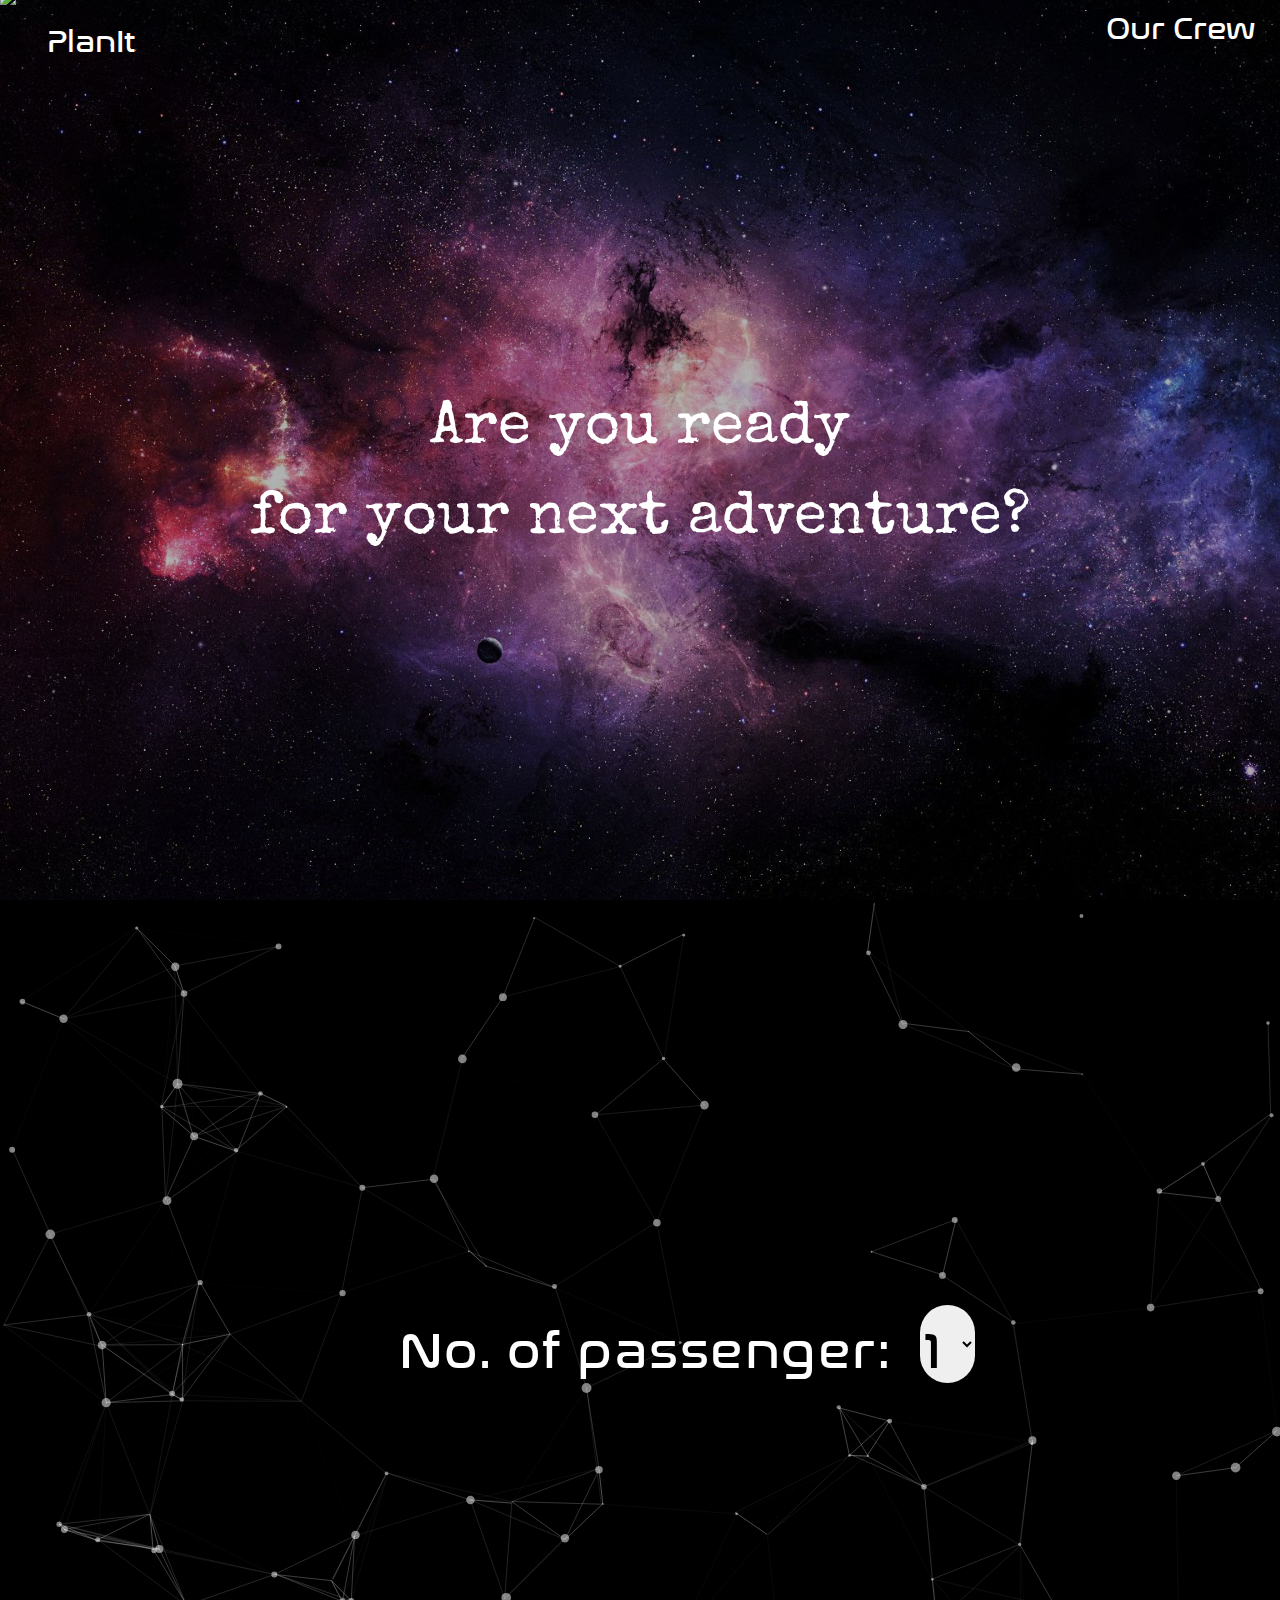
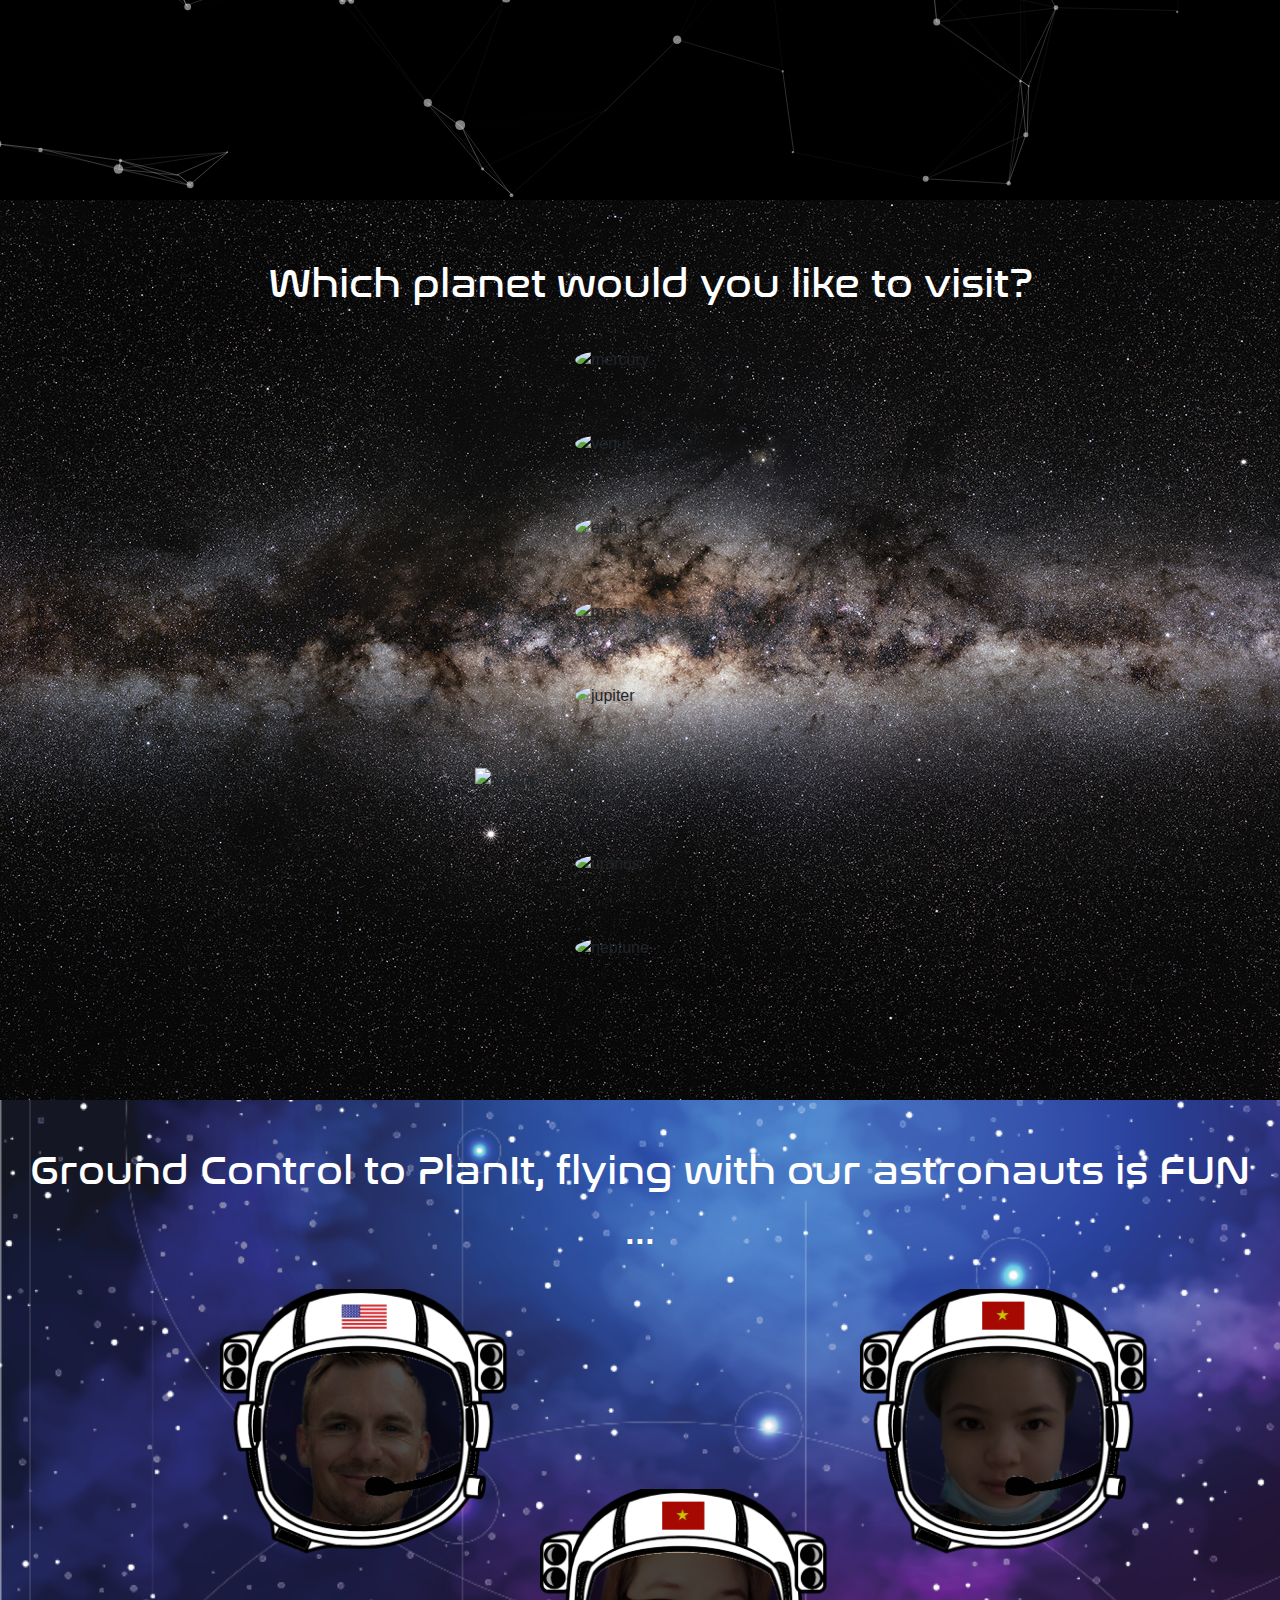
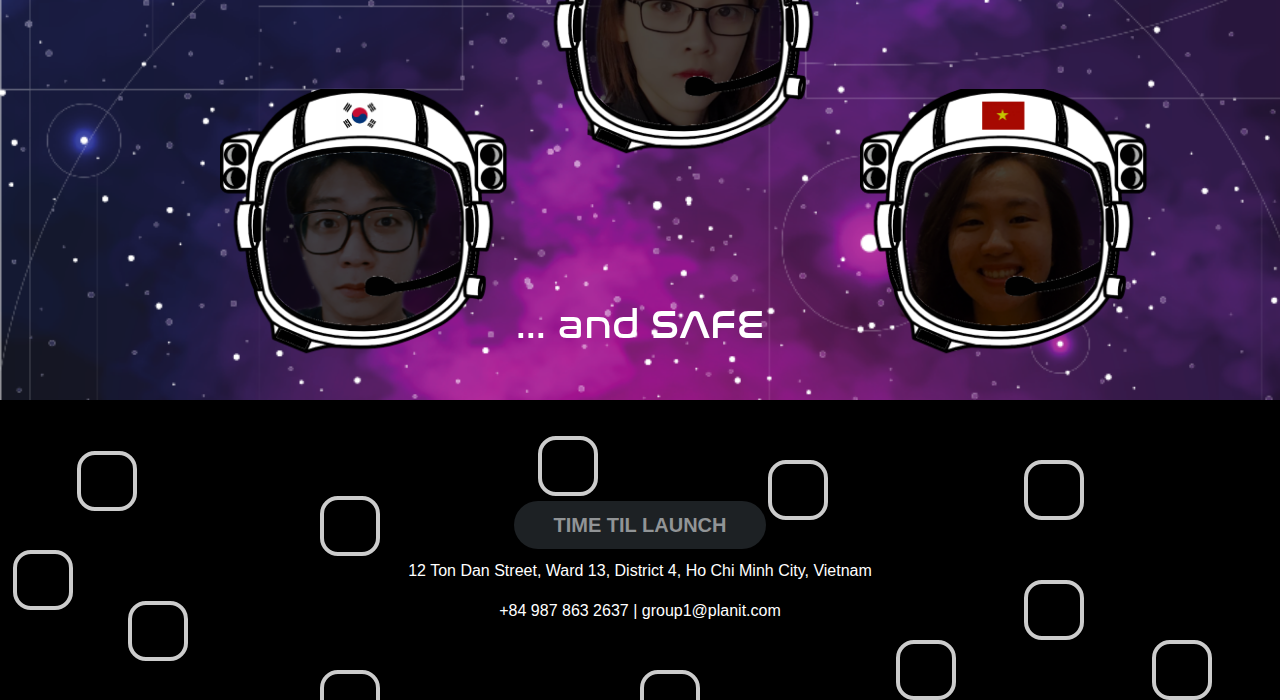
==== commit 944e95b5: "final2" ====
--- a/index.html
+++ b/index.html
@@ -3,11 +3,7 @@
   <head>
     <meta charset="UTF-8" />
     <meta name="viewport" content="width=device-width, initial-scale=1.0" />
-    <title>Document</title>
-    <link
-      href="https://fonts.googleapis.com/css2?family=Changa&family=Special+Elite&display=swap"
-      rel="stylesheet"
-    />
+    <title>planIt- A Space Adventure Company</title>
     <!-- BOOTSTRAP -->
     <link
       rel="stylesheet"
@@ -24,57 +20,168 @@
     />
 
     <link rel="stylesheet" href="style.css" />
+    <link
+      href="https://fonts.googleapis.com/css2?family=Special+Elite&display=swap"
+      rel="stylesheet"
+    />
   </head>
 
 
   <body>
-    <nav>
-      <div class="gncontainer gnnavstyle">
-        <div class="gnlogospacing">
-          <img
-            src="https://media.giphy.com/media/VDZBuTxxd4wPoEB1C9/giphy.gif"
-            width="100px"
-          />
-          <span class="navbarfont">planIt</span>
-        </div>
-        <a href="#">Our Crew</a>
-      </div>
-    </nav>
-
     <section>
       <!-- Ellen (mainpage) -->
       <div class="ll-welcome">
+        <nav>
+          <div class="gnnavcontainer gnnavstyle">
+            <div class="gnlogospacing">
+              <img
+                src="https://media.giphy.com/media/VDZBuTxxd4wPoEB1C9/giphy.gif"
+                width="100px"
+              />
+              <span class="navbarfont">PlanIt</span>
+              <div class="blankSpace"></div>
+            </div>
+            <div >
+              <a href="#ll-aboutUs" class="crew"">Our Crew</a>
+            </div>
+          </div>
+
+          <!-- Branden / Giau (navbar) -->
+        </nav>
         <div>Are you ready <br />for your next adventure?</div>
-        <div class="ll-bankspace"></div>
+
         <div class="ll-rotateRocket" id="ll-rocketButton" onclick="flyRocket">
-          <a href="#hg-noOfPassenger" class="ll-scroll">
+          <a href="#ll-guestQty" class="ll-scroll">
             <ion-icon name="rocket-outline"></ion-icon>
           </a>
         </div>
       </div>
 
       <!-- passenger no -->
-      <div id="hg-noOfPassenger" >
-          <div class="hg-noOfPassenger"><label class="hg-nasa mr-4 number" for="number"
-          >No. of passenger:</label
-        >
-        <select
-          class="hg-nasa number"
-          name="number"
-          id="number"
-          onchange="getNoOfPassenger()"
-        >
-          <option value="1">1</option>
-          <option value="2">2</option>
-          <option value="3">3</option>
-        </select></div>
-        
+      <!-- particles.js container -->
+
+      <div id="ll-guestQty">
+        <div id="particles-js"></div>
+
+        <div class="hg-noOfPassenger">
+          <label class="hg-nasa mr-4 number" for="number"
+            ><ion-icon name="people-outline"></ion-icon> &nbsp;No. of
+            passenger:</label
+          >
+          <select
+            class="hg-nasa number"
+            name="number"
+            id="number"
+            onchange="getNoOfPassenger()"
+          >
+            <option value="1">1</option>
+            <option value="2">2</option>
+            <option value="3">3</option>
+          </select>
+          <a href="#ll-planet"
+            ><ion-icon name="arrow-down-circle-outline" size="large"></ion-icon
+          ></a>
+        </div>
       </div>
-      <br />
-
-
-      <div class="jydesktop">
-        <div class="jyprow1">
+
+
+      <!-- stats - count particles -->
+      <!-- <div class="count-particles">
+				<span class="js-count-particles"></span>
+			</div> -->
+
+      <div id="ll-planet">
+        <div class="jydesktop">
+          <div class="jyprow1">
+            <img
+              class="jycrop1 jymercury"
+              src="https://cdn.discordapp.com/attachments/748785850418200608/748795788234063952/mercurypng.png"
+              alt="mercury"
+              class="hg-planets hg-nasa"
+              onClick="reply_click('Mercury')"
+              title="Mercury"
+            />
+            <img
+              class="jycrop1 jyvenus"
+              src="https://cdn.discordapp.com/attachments/748785850418200608/748795779489202196/venuspng.png"
+              alt="venus"
+              class="hg-planets hg-nasa"
+              onClick="reply_click('Venus')"
+              title="Venus"
+            />
+          </div>
+          <div class="jyprow2">
+            <img
+              class="jycrop1 jyearth"
+              src="https://cdn.discordapp.com/attachments/748785850418200608/748795799227596860/earthpng.png"
+              alt="earth"
+              title="You are here"
+            />
+            <img
+              class="jycrop1 jymars"
+              src="https://cdn.discordapp.com/attachments/748785850418200608/748795794210947092/marspng.png"
+              alt="mars"
+              class="hg-planets hg-nasa"
+              onClick="reply_click('Mars')"
+              title="Mars"
+            />
+          </div>
+          <div class="ll-extraRow">
+            <a href="#ll-aboutUs"
+              ><ion-icon name="planet-outline"></ion-icon
+            ></a>
+            &nbsp;Which planet would you like to visit?
+          </div>
+          <div class="jyprow2">
+            <div class="jyjupiter" style="width: 390px">
+              <img
+                class="jycrop1"
+                src="https://cdn.discordapp.com/attachments/748785850418200608/748796653447675954/jupiterpng.png"
+                alt="jupiter"
+                class="hg-planets hg-nasa"
+                onClick="reply_click('Jupiter')"
+                title="Jupiter"
+              />
+            </div>
+
+            <img
+              class="jycrop2 jysaturn"
+              src="https://cdn.discordapp.com/attachments/748785850418200608/748795782957629570/saturnpng.png"
+              alt="saturn"
+              class="hg-planets hg-nasa"
+              title="saturn"
+              onClick="reply_click('Saturn')"
+              title="Saturn"
+            />
+          </div>
+          <div class="jyprow1">
+            <img
+              class="jycrop1 jyuranus"
+              src="https://cdn.discordapp.com/attachments/748785850418200608/748795781414125608/uranuspng.png"
+              alt="uranus"
+              class="hg-planets hg-nasa"
+              onClick="reply_click('Uranus')"
+              title="Uranus"
+            />
+            <img
+              class="jycrop1 jyneptune"
+              src="https://cdn.discordapp.com/attachments/748785850418200608/748795784215920640/neptunepng.png"
+              alt="neptune"
+              class="hg-planets hg-nasa"
+              onClick="reply_click('Neptune')"
+              title="Neptune"
+            />
+          </div>
+        </div>
+
+        <div class="jymobile">
+          <div class="ll-extraRow">
+            <a href="#ll-aboutUs"
+              ><ion-icon name="planet-outline"></ion-icon
+            ></a>
+            &nbsp; Which planet would you like to visit?
+          </div>
+
           <img
             class="jycrop1 jymercury"
             src="https://cdn.discordapp.com/attachments/748785850418200608/748795788234063952/mercurypng.png"
@@ -83,7 +190,6 @@
             onClick="reply_click('Mercury')"
             title="Mercury"
           />
-
           <img
             class="jycrop1 jyvenus"
             src="https://cdn.discordapp.com/attachments/748785850418200608/748795779489202196/venuspng.png"
@@ -92,13 +198,13 @@
             onClick="reply_click('Venus')"
             title="Venus"
           />
-        </div>
-        <div class="jyprow2">
           <img
             class="jycrop1 jyearth"
             src="https://cdn.discordapp.com/attachments/748785850418200608/748795799227596860/earthpng.png"
             alt="earth"
-            title="Earth: we'll start from here"
+            class="hg-planets hg-nasa"
+            onClick="reply_click('Earth')"
+            title="Earth"
           />
           <img
             class="jycrop1 jymars"
@@ -108,31 +214,24 @@
             onClick="reply_click('Mars')"
             title="Mars"
           />
-        </div>
-        <div class="jyprow2">
-          <div class="jyjupiter" style="width: 390px">
-            <img
-              class="jycrop1"
-              src="https://cdn.discordapp.com/attachments/748785850418200608/748796653447675954/jupiterpng.png"
-              alt="jupiter"
-              class="hg-planets hg-nasa"
-              onClick="reply_click('Jupiter')"
-              title="Jupiter"
-            />
-          </div>
-
+
+          <img
+            class="jycrop1 jyjupiter"
+            src="https://cdn.discordapp.com/attachments/748785850418200608/748796653447675954/jupiterpng.png"
+            alt="jupiter"
+            class="hg-planets hg-nasa"
+            onClick="reply_click('Jupiter')"
+            title="Jupiter"
+          />
 
           <img
             class="jycrop2 jysaturn"
             src="https://cdn.discordapp.com/attachments/748785850418200608/748795782957629570/saturnpng.png"
             alt="saturn"
             class="hg-planets hg-nasa"
-            title="saturn"
             onClick="reply_click('Saturn')"
             title="Saturn"
           />
-        </div>
-        <div class="jyprow1">
           <img
             class="jycrop1 jyuranus"
             src="https://cdn.discordapp.com/attachments/748785850418200608/748795781414125608/uranuspng.png"
@@ -151,117 +250,59 @@
           />
         </div>
       </div>
-
-      <div class="jymobile">
-        <img
-          class="jycrop1 jymercury"
-          src="https://cdn.discordapp.com/attachments/748785850418200608/748795788234063952/mercurypng.png"
-          alt="mercury"
-          class="hg-planets hg-nasa"
-          onClick="reply_click('Mercury')"
-          title="Mercury"
-        />
-        <img
-          class="jycrop1 jyvenus"
-          src="https://cdn.discordapp.com/attachments/748785850418200608/748795779489202196/venuspng.png"
-          alt="venus"
-          class="hg-planets hg-nasa"
-          onClick="reply_click('Venus')"
-          title="Venus"
-        />
-        <img
-          class="jycrop1 jyearth"
-          src="https://cdn.discordapp.com/attachments/748785850418200608/748795799227596860/earthpng.png"
-          alt="earth"
-          class="hg-planets hg-nasa"
-          onClick="reply_click('Earth')"
-          title="Earth"
-        />
-        <img
-          class="jycrop1 jymars"
-          src="https://cdn.discordapp.com/attachments/748785850418200608/748795794210947092/marspng.png"
-          alt="mars"
-          class="hg-planets hg-nasa"
-          onClick="reply_click('Mars')"
-          title="Mars"
-        />
-        <img
-          class="jycrop1 jyjupiter"
-          src="https://cdn.discordapp.com/attachments/748785850418200608/748796653447675954/jupiterpng.png"
-          alt="jupiter"
-          class="hg-planets hg-nasa"
-          onClick="reply_click('Jupiter')"
-          title="Jupiter"
-        />
-        <img
-          class="jycrop2 jysaturn"
-          src="https://cdn.discordapp.com/attachments/748785850418200608/748795782957629570/saturnpng.png"
-          alt="saturn"
-          class="hg-planets hg-nasa"
-          onClick="reply_click('Saturn')"
-          title="Saturn"
-        />
-        <img
-          class="jycrop1 jyuranus"
-          src="https://cdn.discordapp.com/attachments/748785850418200608/748795781414125608/uranuspng.png"
-          alt="uranus"
-          class="hg-planets hg-nasa"
-          onClick="reply_click('Uranus')"
-          title="Uranus"
-        />
-        <img
-          class="jycrop1 jyneptune"
-          src="https://cdn.discordapp.com/attachments/748785850418200608/748795784215920640/neptunepng.png"
-          alt="neptune"
-          class="hg-planets hg-nasa"
-          onClick="reply_click('Neptune')"
-          title="Neptune"
-        />
-      </div>
       <!-- POPUP -->
-      <div class="row" id="hg-popup" style="display: none"></div>
-
-      <div class="bran-card-section">
-        <div class="container">
-          <h1 class="text-center red"><span>Our Astronauts</span></h1>
-          <p class="text-center aboutus-p">
-            Ground Control to Major Tom, flying with our astronauts is fun and
-            safe.
-          </p>
-
-
-        <div class="container">
+      <div id="hg-popup" style="display: none"></div>
+
+
+      <div id="ll-aboutUs">
+        <div class="row aboutUsHeading">
+          <div class="col col-md-12">
+            <p>
+              Ground Control to PlanIt, flying with our astronauts is FUN ...
+            </p>
+          </div>
+        </div>
+        <div class="row">
+          <div class="col col-md-6 col-sm-12">
+            <div class="flip-card">
+              <div class="flip-card-inner">
+                <div class="flip-card-front" style="width: 18rem">
+                  <img
+                    src="/image/brandenpng.png"
+                    class="card-img-top"
+                    alt=""
+                  />
+                </div>
+                <div class="flip-card-back">
+                  <h2>Branden</h2>
+                  <p>
+                    Developer <br />
+                    Flight hours: 9509
+                  </p>
+
+                </div>
+              </div>
+            </div>
+          </div>
+          <div class="col col-md-6">
+            <div class="flip-card">
+              <div class="flip-card-inner">
+                <div class="flip-card-front" style="width: 18rem">
+                  <img src="/image/giaupng.png" class="card-img-top" alt="" />
+                </div>
+                <div class="flip-card-back">
+                  <h2>Giau</h2>
+                  <p>
+                    Developer <br />
+                    Flight hours: 9125 
+                  </p>
+                </div>
+              </div>
+            </div>
+          </div>
 
           <div class="row">
-            <div class="col-md-4">
-              <div class="flip-card">
-                <div class="flip-card-inner">
-                  <div class="flip-card-front" style="width: 18rem">
-                    <img
-                      src="/image/brandenpng.png"
-                      class="card-img-top"
-                      alt=""
-                    />
-                  </div>
-                  <div class="flip-card-back">
-                    <h1>name</h1>
-                  </div>
-                </div>
-              </div>
-            </div>
-            <div class="col-md-4">
-              <div class="flip-card">
-                <div class="flip-card-inner">
-                  <div class="flip-card-front" style="width: 18rem">
-                    <img src="/image/giaupng.png" class="card-img-top" alt="" />
-                  </div>
-                  <div class="flip-card-back">
-                    <h1>name</h1>
-                  </div>
-                </div>
-              </div>
-            </div>
-            <div class="col-md-4">
+            <div class="col col-md-12">
               <div class="flip-card">
                 <div class="flip-card-inner">
                   <div class="flip-card-front" style="width: 18rem">
@@ -272,12 +313,19 @@
                     />
                   </div>
                   <div class="flip-card-back">
-                    <h1>name</h1>
+                    <h2>Huong</h2>
+                    <p>
+                      Developer <br />
+                      Flight hours: 8542
+                    </p>
                   </div>
                 </div>
               </div>
             </div>
-            <div class="col-md-4">
+          </div>
+
+          <div class="row">
+            <div class="col col-md-6 col-sm-12">
               <div class="flip-card">
                 <div class="flip-card-inner">
                   <div class="flip-card-front" style="width: 18rem">
@@ -288,30 +336,45 @@
                     />
                   </div>
                   <div class="flip-card-back">
-                    <h1>name</h1>
+                    <h2>Jun</h2>
+                    <p>
+                      Scrum Master <br />
+                      Flight hours: 8652
+                    </p>
                   </div>
                 </div>
               </div>
             </div>
-            <div class="col-md-4 card-style">
+            <div class="col col-md-6 col-sm-12">
               <div class="flip-card">
                 <div class="flip-card-inner">
                   <div class="flip-card-front" style="width: 18rem">
                     <img src="/image/Linhpng.png" class="card-img-top" alt="" />
                   </div>
                   <div class="flip-card-back">
-                    <h1>name</h1>
+                    <h2>Linh Le</h2>
+                    <p>
+                      Product Owner <br />
+                      Flight hours: 7451
+                    </p>
+                    
                   </div>
 
                 </div>
               </div>
+            </div>
+          </div>
+          <div class="row aboutUsHeading">
+            <div class="col col-md-12">
+              <p>... and SAFE <a href="#footer"><ion-icon name="happy-outline"></ion-icon></a></p>
             </div>
           </div>
         </div>
       </div>
     </section>
 
-    <footer>
+    <footer id="footer">
+
       <div class="ll-footer">
         <div>
           <div class="gnfooter-icons gniconplacement">
@@ -322,14 +385,15 @@
 
           <div class="gnbtnplacement">
             <button class="gnbtn gnbtn-primary">TIME TIL LAUNCH</button>
-          </div>
-
-
-          <div>
+            <p id="demo"></p>
+          </div>
+
+
+          <div class="gncontactinfo">
             <p class="gnaddress">
               12 Ton Dan Street, Ward 13, District 4, Ho Chi Minh City, Vietnam
             </p>
-            <p class="gncontactinfo">
+            <p>
               <span> +84 987 863 2637 </span>
               <span class="gncontactpadding"> | </span>
               <span> group1@planit.com</span>
@@ -376,16 +440,13 @@
     <script src="https://unpkg.com/ionicons@5.1.2/dist/ionicons.js"></script>
     <script src="https://ajax.googleapis.com/ajax/libs/jquery/3.3.1/jquery.min.js"></script>
 
-    <script src="/myscripts.js"></script>
-    <script src="https://unpkg.com/ionicons@5.1.2/dist/ionicons.js"></script>
-    <script src="https://ajax.googleapis.com/ajax/libs/jquery/3.3.1/jquery.min.js"></script>
-
-
-		<!-- PARTICLES JS -->
-		<script src="./particles.js"></script>
-		<script src="./app.js"></script>
-
-		<!-- MAIN JS -->
-		<script src="./myscripts.js"></script>
-	</body>
+    <!-- PARTICLES JS -->
+    <script src="./particles.js"></script>
+    <script src="./app.js"></script>
+
+
+    <!-- MAIN JS -->
+    <script src="./myscripts.js"></script>
+  </body>
+
 </html>
--- a/style.css
+++ b/style.css
@@ -1,48 +1,26 @@
-.bran-card-section {
-	display: flex;
-	align-items: center;
-	flex-direction: column;
-	background-color: white;
-	min-height: 800 px;
-	max-width: 1170 px;
-	padding: 25px;
-	background-image: url(https://vistapointe.net/images/stars-wallpaper-3.jpg);
-}
-
-.aboutus-p {
-	font-size: 1.2em;
-	color: white;
-}
-
-.cards {
-	margin-bottom: 25px;
-	/*min-height:600px;
-  min-width:360px;*/
-}
-
-.card-photo {
-	height: 300px;
-	width: 100%;
-}
-
-.card-style {
-	border-width: 0px;
-}
-
-.box-shadow {
-	box-shadow: 0 0.25rem 0.75rem rgba(0, 0, 0, 0.5);
-}
-
-.card-img-top:hover {
-	opacity: 0.5;
-}
-
 html {
 	scroll-behavior: smooth;
 }
 
 body {
 	margin: 0px;
+}
+
+a {
+	text-decoration: none;
+	color: white;
+}
+a:hover {
+	color: white;
+}
+
+@keyframes scrollBackground {
+	0% {
+		background-position: 0 0;
+	}
+	100% {
+		background-position: 0px -1080px;
+	}
 }
 
 @keyframes scrollPrice {
@@ -50,15 +28,7 @@
 		background-position: 0 0;
 	}
 	100% {
-		background-position: -1425px 0px;
-	}
-}
-@keyframes scrollBackground {
-	0% {
-		background-position: 0 0;
-	}
-	100% {
-		background-position: 0px -1080px;
+		background-position: -600px 0px;
 	}
 }
 
@@ -72,15 +42,11 @@
 	color: white;
 	display: flex;
 	flex-direction: column;
-	justify-content: flex-end;
-	align-items: center;
-	font-family: "Special Elite", cursive;
+	justify-content: space-between;
+	align-items: center;
 	font-size: 60px;
 	text-align: center;
-}
-
-.ll-bankspace {
-	height: 40%;
+	font-family: "Special Elite", cursive;
 }
 
 .ll-scroll {
@@ -91,18 +57,6 @@
 
 .ll-rotateRocket:hover {
 	transform: rotate(315deg);
-}
-
-.ll-footer {
-	position: relative;
-	height: 100vh;
-	overflow: hidden;
-	background-image: url(/image/numberpeople.png);
-	background-position: bottom left;
-	color: white;
-	display: flex;
-	justify-content: center;
-	align-items: center;
 }
 
 .ll-box div {
@@ -198,24 +152,36 @@
 	}
 }
 
-#hg-noOfPassenger {
-	width: 100%;
-	height: 100vh;
-	background-image: url("./image/planetbackground.jpg");
-	background-size: cover;
-	background-position: top;
-	padding: 5% 0;
+#ll-planet {
+	background-image: url(/image/planetbackground.jpg);
+	background-position: center;
+	min-height: 100vh;
+	height: 100%;
+	padding: 3% 0;
+}
+
+.ll-extraRow {
+	color: white;
+	font-family: "nasalizationregular";
+	src: url("../webfontkit-20200827-234732/nasalization-rg-webfont.woff2")
+			format("woff2"),
+		url("../webfontkit-20200827-234732/nasalization-rg-webfont.woff")
+			format("woff");
+	font-size: 40px;
+	padding: 10px 0px;
+	text-align: center;
 }
 
 .jycrop1 {
 	width: 130px;
 	height: auto;
-
+	cursor: pointer;
 	border-radius: 50%;
 }
 
 .jycrop2 {
 	width: 330px;
+	cursor: pointer;
 }
 .jyprow1 {
 	display: flex;
@@ -288,25 +254,32 @@
 	font-family: "nasalizationregular";
 }
 .hg-noOfPassenger {
-	display: flex;
-	justify-content: center;
-	align-items: center !important;
+	/* display: flex;
+	justify-content: center;
+  align-items: center !important; */
 	position: absolute;
-	top: 40%;
-	left: 25%;
+	top: 45%;
+	left: 30%;
 	color: #ffffff;
 }
 
+#ll-guestQty {
+	height: 100vh;
+	position: relative;
+	display: flex;
+}
+
 #hg-popup {
 	display: flex;
-	flex-direction: column;
-	justify-content: flex-end;
+	justify-content: center;
 	align-items: center;
 	text-align: center;
 	overflow: hidden;
 	max-width: 100vw;
 	height: 100vh;
 	color: #ffffff;
+	background-image: url(/image/numberpeople.png);
+	animation: scrollPrice 5s infinite;
 }
 
 .hg-popup-container {
@@ -325,8 +298,7 @@
 .hg-popup-img {
 	position: absolute;
 	overflow: hidden;
-	/* width: 100vw; */
-	/* height: 800px; */
+	height: 800px;
 }
 
 .hg-popup-content {
@@ -361,16 +333,47 @@
 	width: 100%;
 }
 
+.gnnavcontainer {
+	width: 100%;
+}
+
 .gncontainer {
 	max-width: 1170px;
 	width: 100%;
 }
 
 nav {
-	height: 80px;
-	background-image: linear-gradient(to right, black, transparent);
-	display: flex;
-	justify-content: center;
+	height: 50px;
+	width: 100%;
+	background-color: transparent;
+	/* background-image: linear-gradient(to right, black, transparent); */
+	display: flex;
+	justify-content: space-around;
+	align-items: center;
+	font-family: "nasalizationregular";
+	src: url("../webfontkit-20200827-234732/nasalization-rg-webfont.woff2")
+			format("woff2"),
+		url("../webfontkit-20200827-234732/nasalization-rg-webfont.woff")
+			format("woff");
+	color: white;
+	font-size: 30px;
+}
+
+.blankSpace {
+	width: 60%;
+}
+
+.crew {
+	font-family: "nasalizationregular";
+	src: url("../webfontkit-20200827-234732/nasalization-rg-webfont.woff2")
+			format("woff2"),
+		url("../webfontkit-20200827-234732/nasalization-rg-webfont.woff")
+			format("woff");
+	color: white;
+	font-size: 30px;
+}
+.crew:hover {
+	color: white;
 }
 
 .gnlogospacing {
@@ -391,15 +394,15 @@
 }
 
 .gnnavstyle a {
-	color: black;
 	margin-right: 15px;
-	text-decoration: none;
-	padding-right: 10px;
-	padding-left: 10px;
-}
-
-.gnnavstyle:hover {
-	text-decoration: none;
+	padding: 10px;
+	font-family: "nasalizationregular";
+	src: url("../webfontkit-20200827-234732/nasalization-rg-webfont.woff2")
+			format("woff2"),
+		url("../webfontkit-20200827-234732/nasalization-rg-webfont.woff")
+			format("woff");
+	color: white;
+	font-size: 30px;
 }
 
 .gnfooter-icons {
@@ -465,52 +468,85 @@
 	background-size: cover;
 	position: relative;
 
-	display: flex;
-	justify-content: center;
-	align-items: center;
+	/* display: flex; */
+	/* justify-content: center;
+	align-items: center;
+	margin: 0 auto !important; */
 }
 
 /* ---- stats.js ---- */
 
-.count-particles {
+/* .count-particles{
+
 	background: #000022;
 	position: absolute;
 	top: 48px;
 	left: 0;
-	width: 80px;
-	color: #13e8e9;
-	font-size: 0.8em;
+
+  width: 80px;
+  height:100% */
+/* color: #13E8E9;
+	font-size: 1.8em;
+
 	text-align: left;
 	text-indent: 4px;
 	line-height: 14px;
 	padding-bottom: 2px;
 	font-family: Helvetica, Arial, sans-serif;
-	font-weight: bold;
-}
-
-.js-count-particles {
+
+  font-weight: bold;
+  border-radius: 0 0 3px 3px; */
+/* }
+
+  
+  .js-count-particles{
 	font-size: 1.1em;
-}
-
-#stats,
-.count-particles {
+  }
+  
+  #stats,
+  .count-particles{
 	-webkit-user-select: none;
-}
-
-#stats {
+  }
+  
+  #stats{
 	border-radius: 3px 3px 0 0;
 	overflow: hidden;
-}
-
-.count-particles {
-	border-radius: 0 0 3px 3px;
-}
-
+<
+  } */
+
+/* BELOW IS ABOUT US CSS */
+
+#ll-aboutUs {
+	min-height: 100vh;
+	height: 100%;
+	display: flex;
+	flex-direction: column;
+	justify-content: space-around;
+	align-items: center;
+	background-image: url(/image/footerbackground.png);
+	animation: scrollPrice 50s infinite;
+	padding: 2% 0;
+	background-size: cover;
+}
+
+.row {
+	width: 100%;
+	display: flex;
+	justify-content: center;
+	align-items: center;
+	text-align: center;
+}
+
+.col {
+	display: flex;
+	justify-content: center;
+	align-items: center;
+}
 /* The flip card container - set the width and height to whatever you want. We have added the border property to demonstrate that the flip itself goes out of the box on hover (remove perspective if you don't want the 3D effect */
 .flip-card {
 	background-color: transparent;
-	width: 300px;
-	height: 18rem;
+	width: 200px;
+	height: 200px;
 	/*   perspective: 1000px; /* Remove this if you don't want the 3D effect */
 }
 
@@ -537,12 +573,53 @@
 	height: 100%;
 	-webkit-backface-visibility: hidden; /* Safari */
 	backface-visibility: hidden;
+	color: white;
 }
 
 /* Style the back side */
 .flip-card-back {
 	color: white;
 	transform: rotateY(180deg);
-	background-image: url(https://image.freepik.com/free-vector/classic-astronaut-character-with-flat-design_23-2147911112.jpg);
-	background-size: fill;
-}
+	background-color: transparent;
+	border-style: solid;
+	border-width: 3px;
+	border-radius: 50%;
+	border-color: white;
+	display: flex;
+	flex-direction: column;
+	justify-content: center;
+	align-items: center;
+	font-family: "nasalizationregular";
+	src: url("../webfontkit-20200827-234732/nasalization-rg-webfont.woff2")
+			format("woff2"),
+		url("../webfontkit-20200827-234732/nasalization-rg-webfont.woff")
+			format("woff");
+}
+
+.aboutUsHeading {
+	color: white;
+	font-family: "nasalizationregular";
+	src: url("../webfontkit-20200827-234732/nasalization-rg-webfont.woff2")
+			format("woff2"),
+		url("../webfontkit-20200827-234732/nasalization-rg-webfont.woff")
+			format("woff");
+	font-size: 40px;
+}
+
+.ll-footer {
+	position: relative;
+	height: 300px;
+	overflow: hidden;
+	background-color: black;
+	background-position: center;
+	background-repeat: no-repeat;
+	background-size: cover;
+	color: white;
+	display: flex;
+	justify-content: center;
+	align-items: center;
+}
+
+.gncontactinfo {
+	text-align: center;
+}
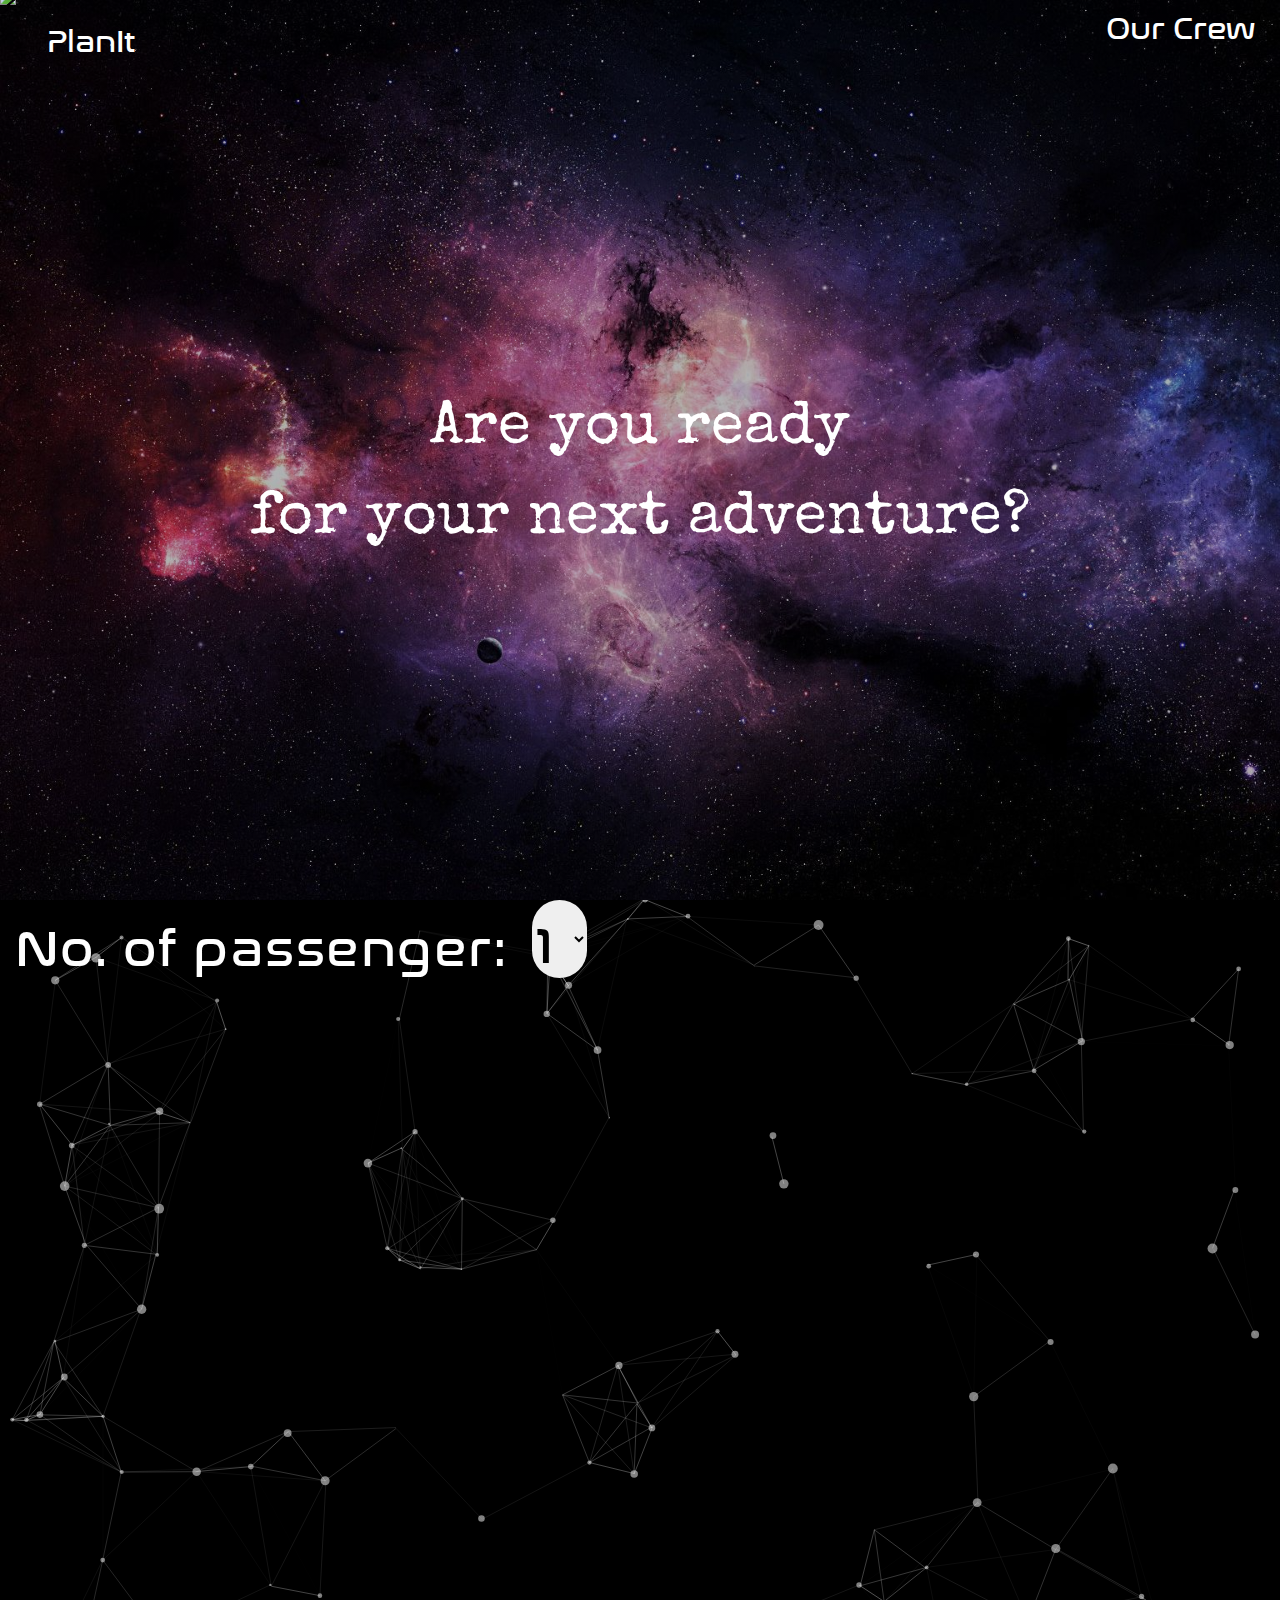
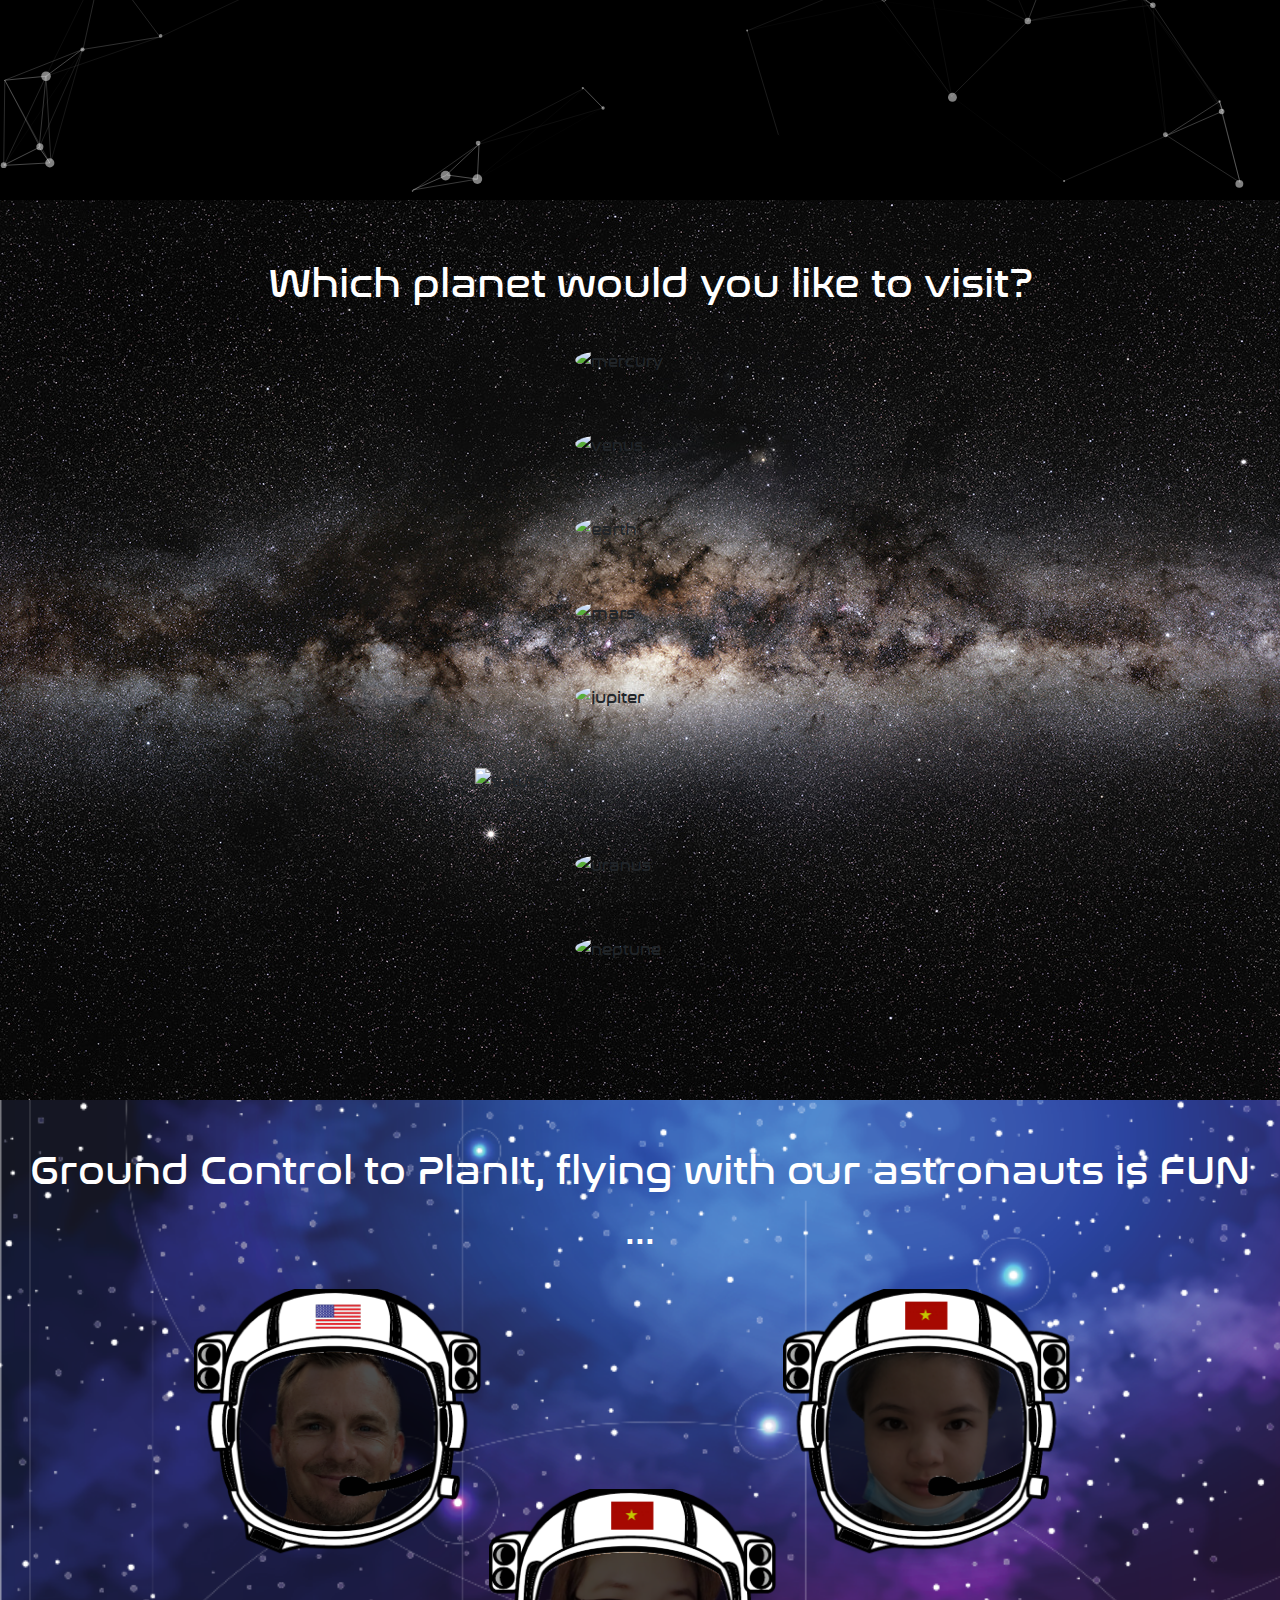
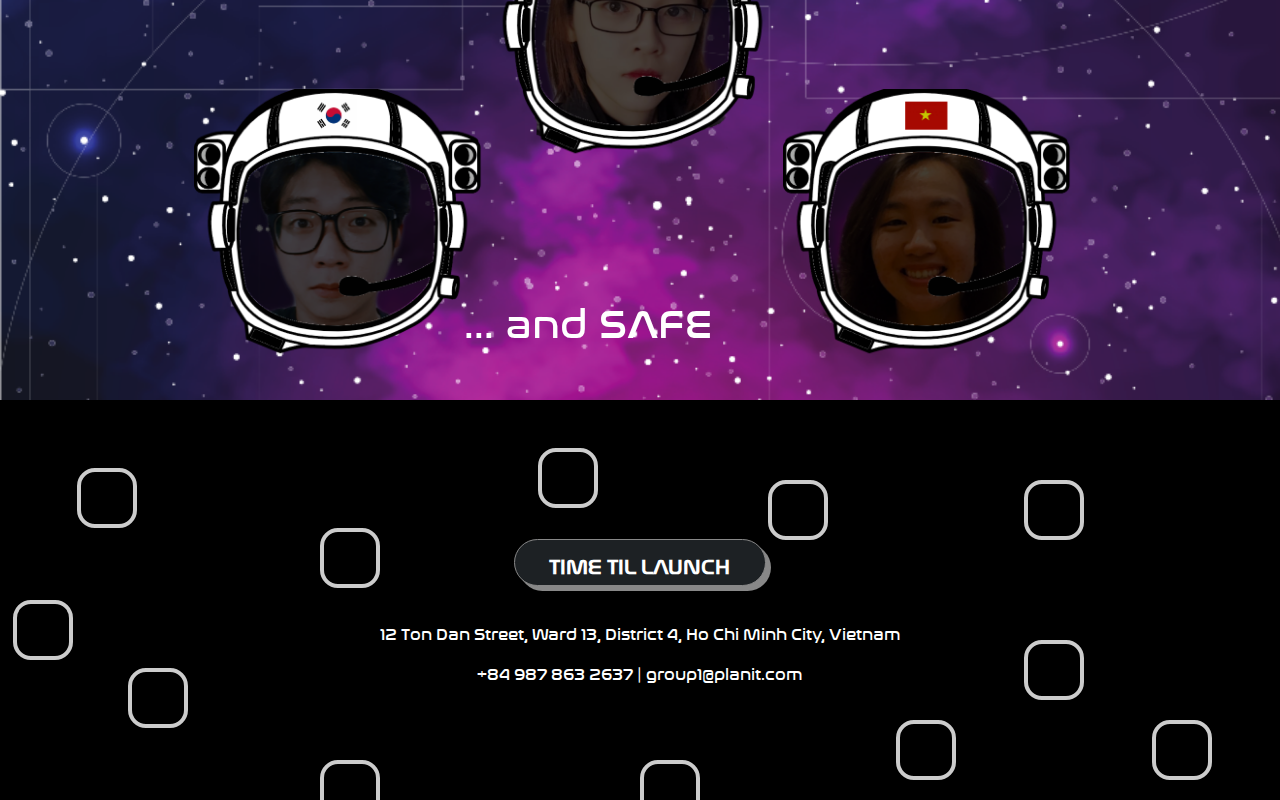
==== commit 0b5b4025: "final3" ====
--- a/index.html
+++ b/index.html
@@ -262,7 +262,7 @@
             </p>
           </div>
         </div>
-        <div class="row">
+        <div class="row margin">
           <div class="col col-md-6 col-sm-12">
             <div class="flip-card">
               <div class="flip-card-inner">
@@ -378,15 +378,15 @@
       <div class="ll-footer">
         <div>
           <div class="gnfooter-icons gniconplacement">
-            <a chref="#" class="fab fa-instagram fa-2x gniconcolor"></a>
+            <a href="#" class="fab fa-instagram fa-2x gniconcolor"></a>
             <a href="#" class="fab fa-facebook fa-2x gniconcolor"></a>
             <a href="#" class="fab fa-twitter fa-2x gniconcolor"></a>
           </div>
 
           <div class="gnbtnplacement">
-            <button class="gnbtn gnbtn-primary">TIME TIL LAUNCH</button>
-            <p id="demo"></p>
-          </div>
+            <button class="gnbtn gnbtn-primary" onClick="timeTilLaunch()">TIME TIL LAUNCH</button>
+            <p id="demo" style="display:none"></p>
+            </div>
 
 
           <div class="gncontactinfo">
--- a/style.css
+++ b/style.css
@@ -4,6 +4,11 @@
 
 body {
 	margin: 0px;
+	font-family: "nasalizationregular";
+	src: url("../webfontkit-20200827-234732/nasalization-rg-webfont.woff2")
+			format("woff2"),
+		url("../webfontkit-20200827-234732/nasalization-rg-webfont.woff")
+			format("woff");
 }
 
 a {
@@ -254,12 +259,12 @@
 	font-family: "nasalizationregular";
 }
 .hg-noOfPassenger {
-	/* display: flex;
-	justify-content: center;
-  align-items: center !important; */
+	display: flex;
+	justify-content: center;
+	align-items: center !important;
 	position: absolute;
-	top: 45%;
-	left: 30%;
+	/* top: 45%; */
+	/* left: 30%; */
 	color: #ffffff;
 }
 
@@ -403,12 +408,14 @@
 			format("woff");
 	color: white;
 	font-size: 30px;
+	text-decoration: none;
 }
 
 .gnfooter-icons {
 	flex: 3;
 	display: flex;
 	justify-content: center;
+	text-decoration: none;
 }
 
 .gnfooter-icons > .fab {
@@ -416,17 +423,19 @@
 }
 
 .gnfooter-icons > .fab:hover {
-	color: #d1d0d0;
+	color: #888888;
+	text-decoration: none;
 }
 
 .gnbtnplacement {
 	display: flex;
+	flex-direction: column;
+	align-items: center;
 	justify-content: center;
 	padding: 10px;
 }
 
 .gnbtn {
-	border: 0px;
 	font-size: 20px;
 	width: 252.656px;
 	height: 47.4844px;
@@ -434,6 +443,10 @@
 	transition-duration: 0.3s;
 	font-weight: bold;
 	background-color: #1d2124;
+	border: 1px solid #888888;
+	padding: 10px;
+	box-shadow: 5px 5px #888888;
+	margin-bottom: 25px;
 }
 
 .gnbtn:hover {
@@ -442,7 +455,7 @@
 }
 
 .gnbtn-primary {
-	color: #919496;
+	color: white;
 }
 
 select.number {
@@ -608,7 +621,7 @@
 
 .ll-footer {
 	position: relative;
-	height: 300px;
+	height: 400px;
 	overflow: hidden;
 	background-color: black;
 	background-position: center;
@@ -623,3 +636,20 @@
 .gncontactinfo {
 	text-align: center;
 }
+
+#demo {
+	font-size: 50px;
+	font-weight: bold;
+}
+
+.margin {
+	padding-right: 8%;
+}
+
+.gnbtn:focus {
+	outline: none;
+}
+
+.gniconcolor {
+	text-decoration: none;
+}
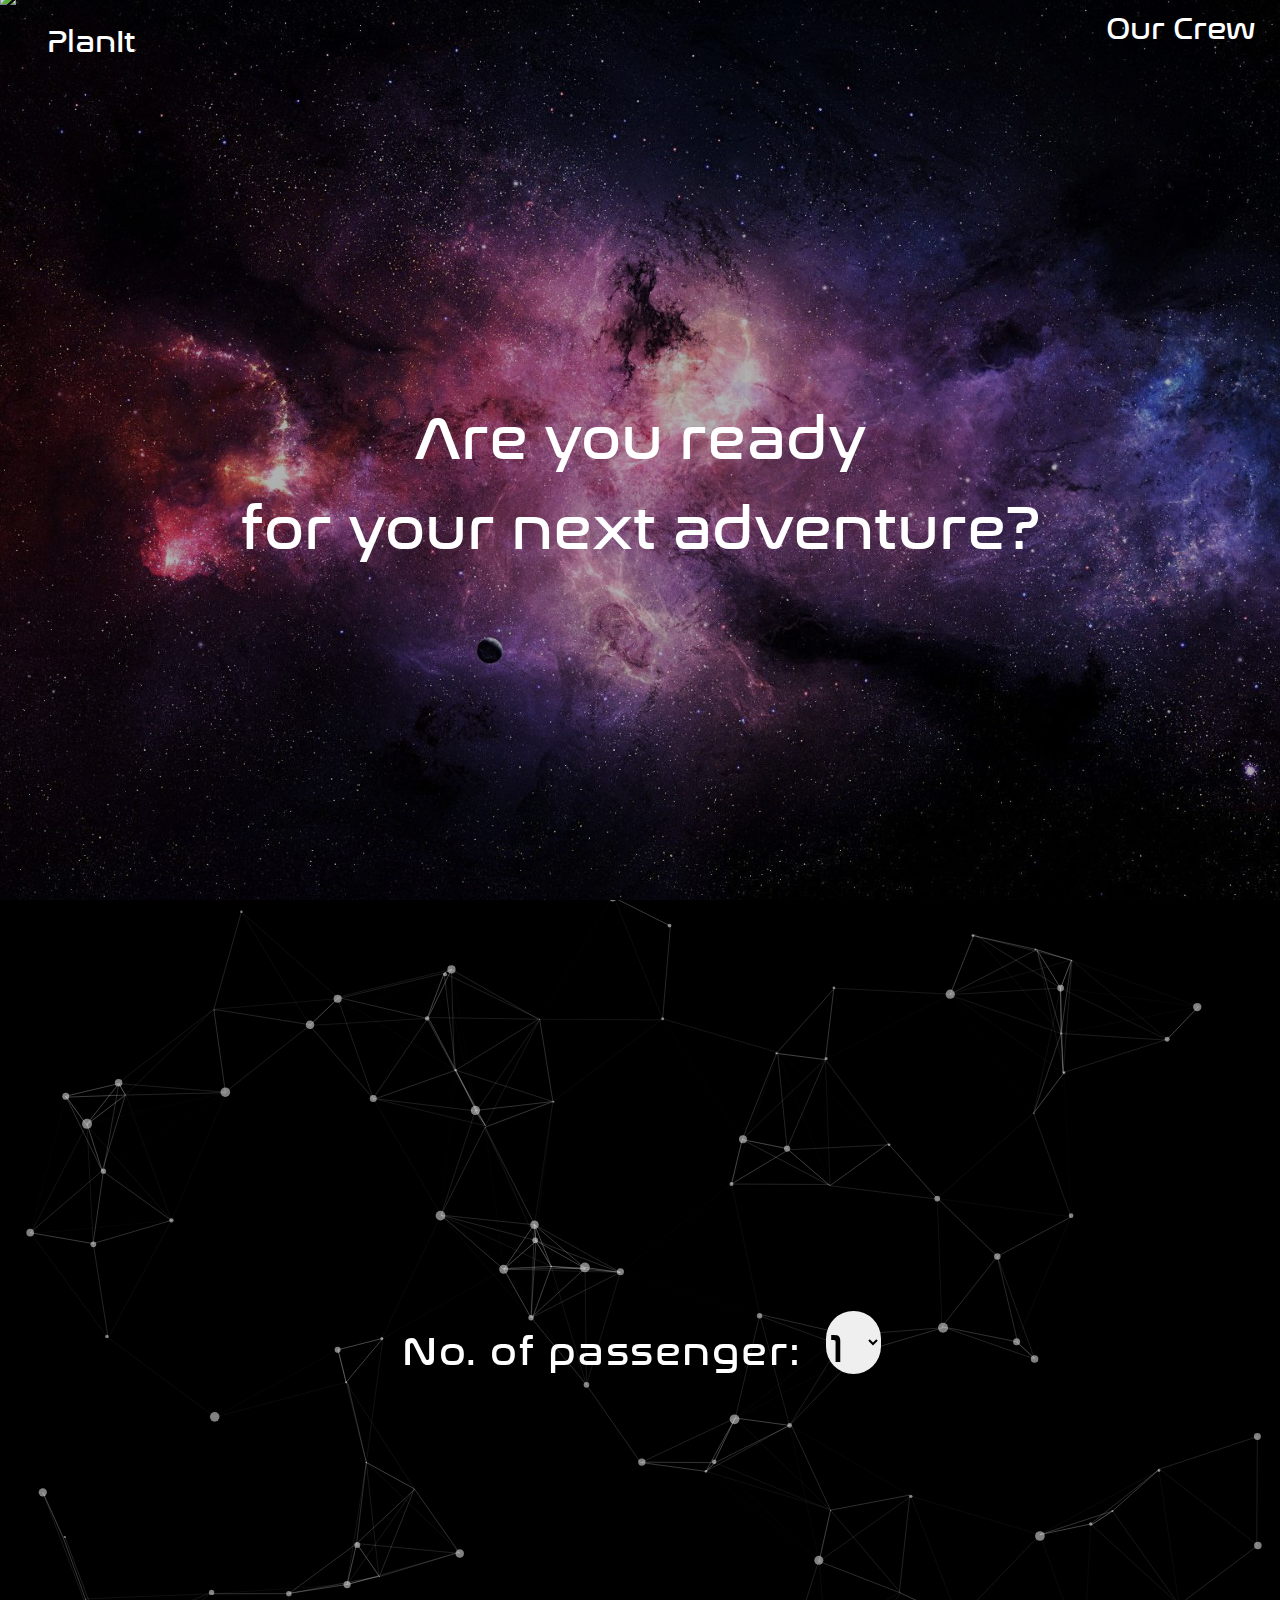
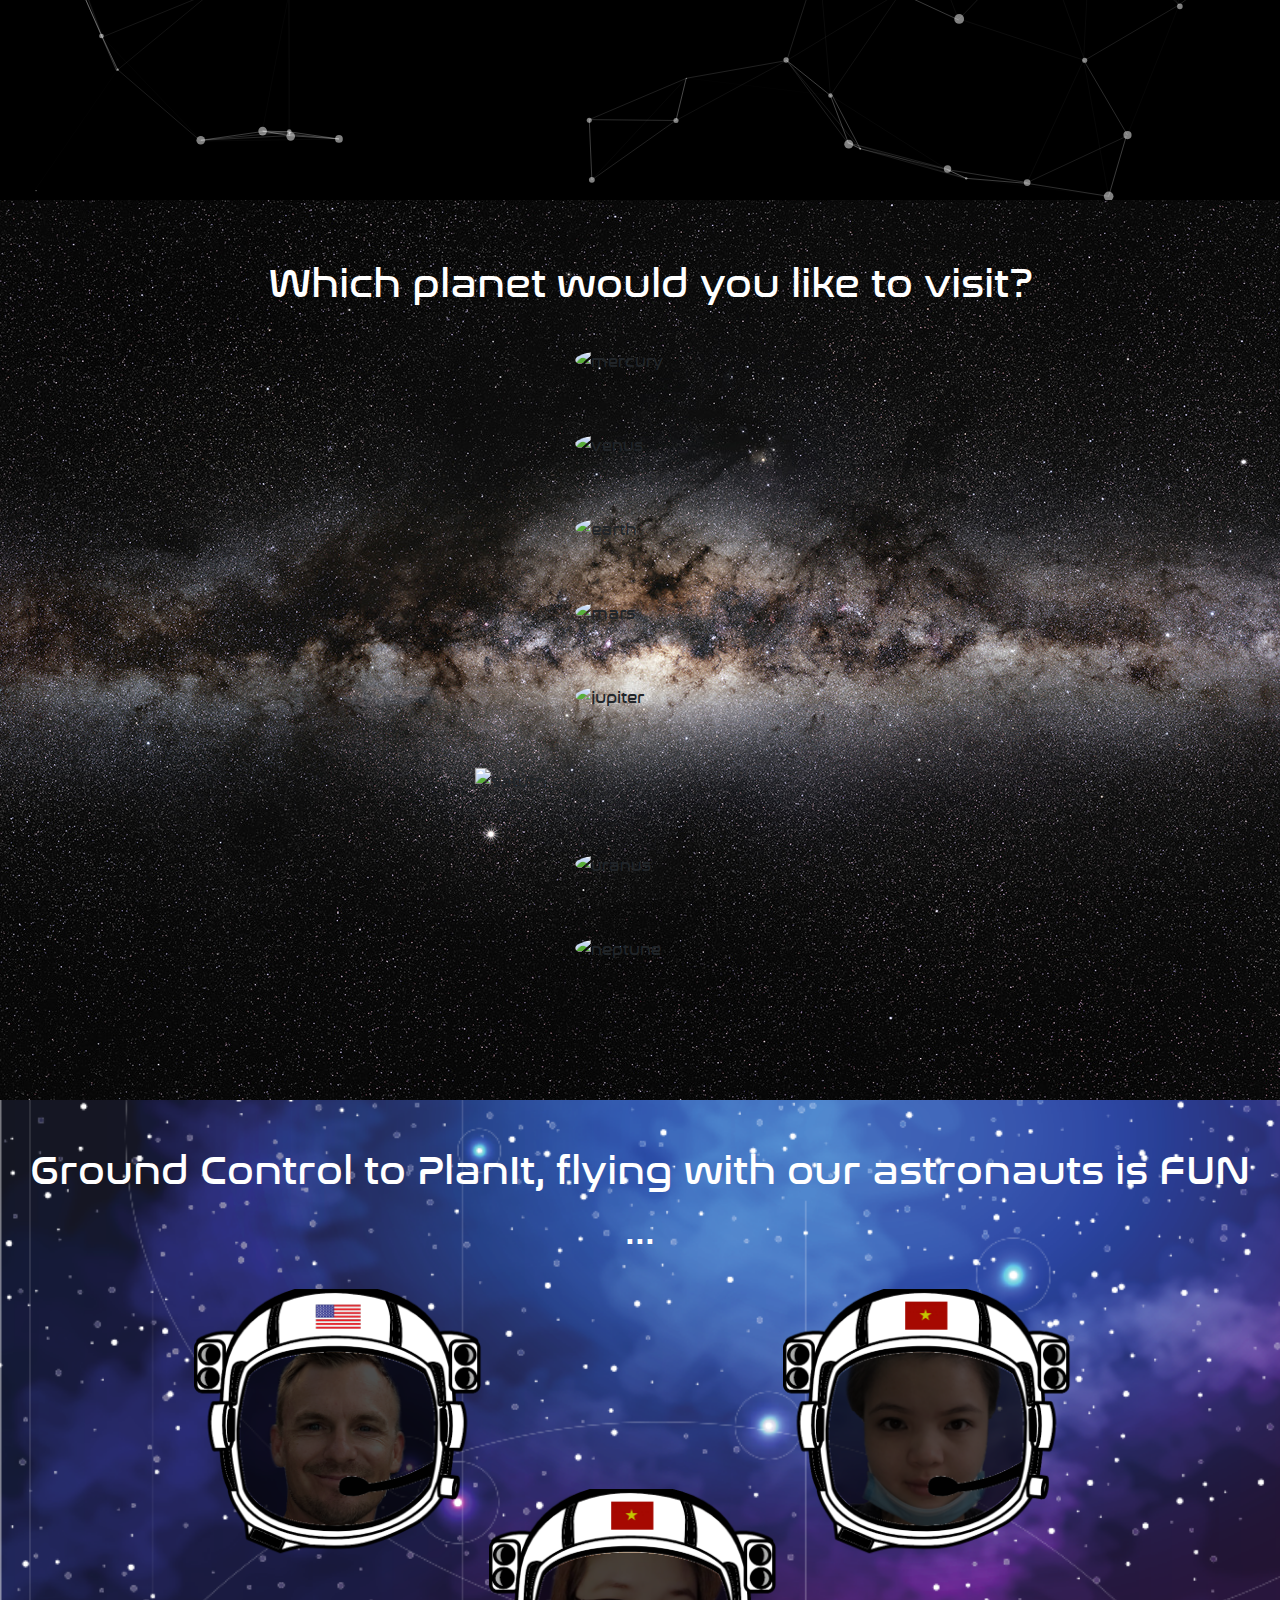
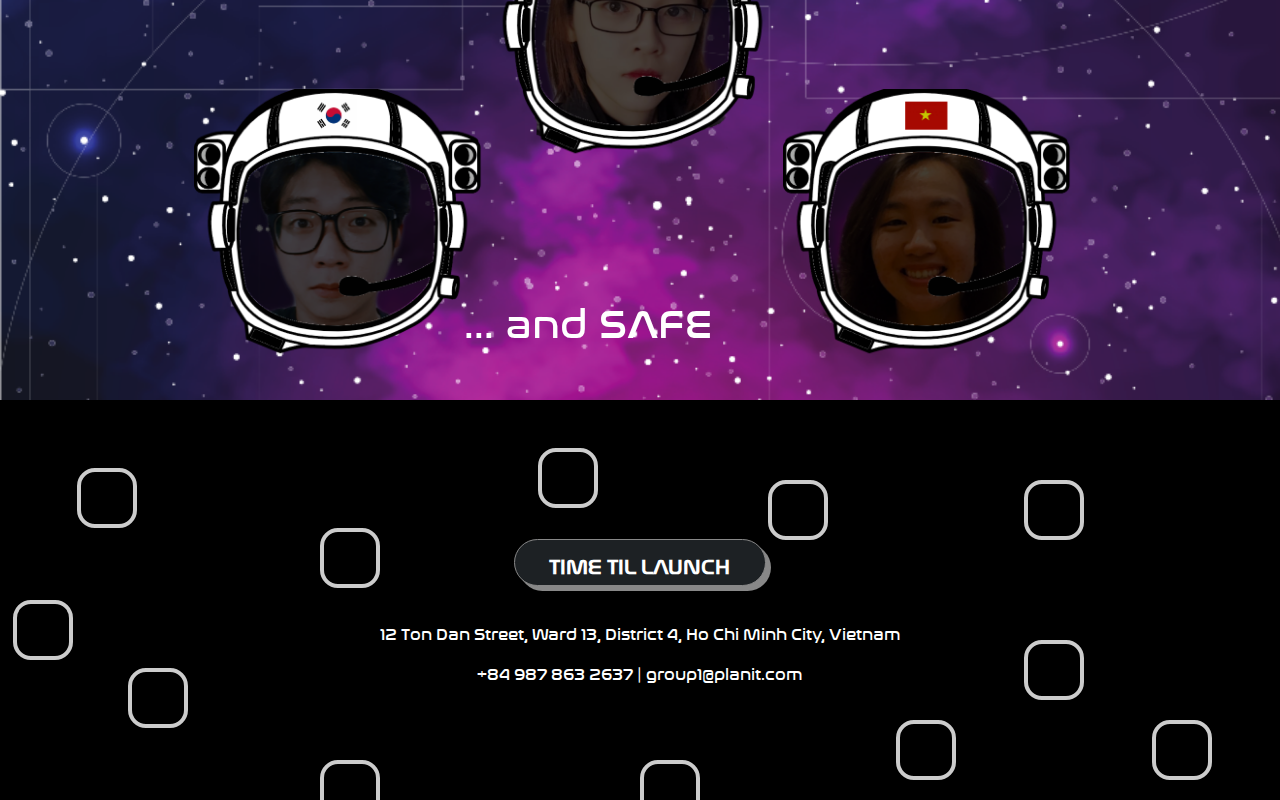
==== commit 4b968c9a: "final4" ====
--- a/index.html
+++ b/index.html
@@ -1,452 +1,449 @@
 <!DOCTYPE html>
 <html lang="en">
-  <head>
-    <meta charset="UTF-8" />
-    <meta name="viewport" content="width=device-width, initial-scale=1.0" />
-    <title>planIt- A Space Adventure Company</title>
-    <!-- BOOTSTRAP -->
-    <link
-      rel="stylesheet"
-      href="https://stackpath.bootstrapcdn.com/bootstrap/4.5.2/css/bootstrap.min.css"
-      integrity="sha384-JcKb8q3iqJ61gNV9KGb8thSsNjpSL0n8PARn9HuZOnIxN0hoP+VmmDGMN5t9UJ0Z"
-      crossorigin="anonymous"
-    />
-
-    <link
-      rel="stylesheet"
-      href="https://use.fontawesome.com/releases/v5.6.3/css/all.css"
-      integrity="sha384-UHRtZLI+pbxtHCWp1t77Bi1L4ZtiqrqD80Kn4Z8NTSRyMA2Fd33n5dQ8lWUE00s/"
-      crossorigin="anonymous"
-    />
-
-    <link rel="stylesheet" href="style.css" />
-    <link
-      href="https://fonts.googleapis.com/css2?family=Special+Elite&display=swap"
-      rel="stylesheet"
-    />
-  </head>
-
-
-  <body>
-    <section>
-      <!-- Ellen (mainpage) -->
-      <div class="ll-welcome">
-        <nav>
-          <div class="gnnavcontainer gnnavstyle">
-            <div class="gnlogospacing">
-              <img
-                src="https://media.giphy.com/media/VDZBuTxxd4wPoEB1C9/giphy.gif"
-                width="100px"
-              />
-              <span class="navbarfont">PlanIt</span>
-              <div class="blankSpace"></div>
-            </div>
-            <div >
-              <a href="#ll-aboutUs" class="crew"">Our Crew</a>
-            </div>
-          </div>
-
-          <!-- Branden / Giau (navbar) -->
-        </nav>
-        <div>Are you ready <br />for your next adventure?</div>
-
-        <div class="ll-rotateRocket" id="ll-rocketButton" onclick="flyRocket">
-          <a href="#ll-guestQty" class="ll-scroll">
-            <ion-icon name="rocket-outline"></ion-icon>
-          </a>
-        </div>
-      </div>
-
-      <!-- passenger no -->
-      <!-- particles.js container -->
-
-      <div id="ll-guestQty">
-        <div id="particles-js"></div>
-
-        <div class="hg-noOfPassenger">
-          <label class="hg-nasa mr-4 number" for="number"
-            ><ion-icon name="people-outline"></ion-icon> &nbsp;No. of
-            passenger:</label
-          >
-          <select
-            class="hg-nasa number"
-            name="number"
-            id="number"
-            onchange="getNoOfPassenger()"
-          >
-            <option value="1">1</option>
-            <option value="2">2</option>
-            <option value="3">3</option>
-          </select>
-          <a href="#ll-planet"
-            ><ion-icon name="arrow-down-circle-outline" size="large"></ion-icon
-          ></a>
-        </div>
-      </div>
-
-
-      <!-- stats - count particles -->
-      <!-- <div class="count-particles">
+	<head>
+		<meta charset="UTF-8" />
+		<meta name="viewport" content="width=device-width, initial-scale=1.0" />
+		<title>PlanIt- A Space Adventure Company</title>
+		<!-- BOOTSTRAP -->
+		<link
+			rel="stylesheet"
+			href="https://stackpath.bootstrapcdn.com/bootstrap/4.5.2/css/bootstrap.min.css"
+			integrity="sha384-JcKb8q3iqJ61gNV9KGb8thSsNjpSL0n8PARn9HuZOnIxN0hoP+VmmDGMN5t9UJ0Z"
+			crossorigin="anonymous"
+		/>
+
+		<link
+			rel="stylesheet"
+			href="https://use.fontawesome.com/releases/v5.6.3/css/all.css"
+			integrity="sha384-UHRtZLI+pbxtHCWp1t77Bi1L4ZtiqrqD80Kn4Z8NTSRyMA2Fd33n5dQ8lWUE00s/"
+			crossorigin="anonymous"
+		/>
+
+		<link rel="stylesheet" href="style.css" />
+		<link
+			href="https://fonts.googleapis.com/css2?family=Special+Elite&display=swap"
+			rel="stylesheet"
+		/>
+	</head>
+
+	<body>
+		<section>
+			<!-- Ellen (mainpage) -->
+			<div class="ll-welcome">
+				<nav>
+					<div class="gnnavcontainer gnnavstyle">
+						<div class="gnlogospacing">
+							<img
+								src="https://media.giphy.com/media/VDZBuTxxd4wPoEB1C9/giphy.gif"
+								width="100px"
+							/>
+							<span class="navbarfont">PlanIt</span>
+							<div class="blankSpace"></div>
+						</div>
+						<div>
+							<a href="#ll-aboutUs" class="crew">Our Crew</a>
+						</div>
+					</div>
+
+					<!-- Branden / Giau (navbar) -->
+				</nav>
+				<div class="titlefont">
+					Are you ready <br />for your next adventure?
+				</div>
+
+				<div class="ll-rotateRocket" id="ll-rocketButton" onclick="flyRocket">
+					<a href="#ll-guestQty" class="ll-scroll">
+						<ion-icon name="rocket-outline"></ion-icon>
+					</a>
+				</div>
+			</div>
+
+			<!-- passenger no -->
+			<!-- particles.js container -->
+
+			<div id="ll-guestQty">
+				<div id="particles-js"></div>
+
+				<div class="hg-noOfPassenger">
+					<label class="hg-nasa mr-4 number" for="number"
+						><ion-icon name="people-outline"></ion-icon> &nbsp;No. of
+						passenger:</label
+					>
+					<select
+						class="hg-nasa number"
+						name="number"
+						id="number"
+						onchange="getNoOfPassenger()"
+					>
+						<option value="1">1</option>
+						<option value="2">2</option>
+						<option value="3">3</option>
+					</select>
+					<a href="#ll-planet"
+						><ion-icon name="arrow-down-circle-outline" size="large"></ion-icon
+					></a>
+				</div>
+			</div>
+
+			<!-- stats - count particles -->
+			<!-- <div class="count-particles">
 				<span class="js-count-particles"></span>
 			</div> -->
 
-      <div id="ll-planet">
-        <div class="jydesktop">
-          <div class="jyprow1">
-            <img
-              class="jycrop1 jymercury"
-              src="https://cdn.discordapp.com/attachments/748785850418200608/748795788234063952/mercurypng.png"
-              alt="mercury"
-              class="hg-planets hg-nasa"
-              onClick="reply_click('Mercury')"
-              title="Mercury"
-            />
-            <img
-              class="jycrop1 jyvenus"
-              src="https://cdn.discordapp.com/attachments/748785850418200608/748795779489202196/venuspng.png"
-              alt="venus"
-              class="hg-planets hg-nasa"
-              onClick="reply_click('Venus')"
-              title="Venus"
-            />
-          </div>
-          <div class="jyprow2">
-            <img
-              class="jycrop1 jyearth"
-              src="https://cdn.discordapp.com/attachments/748785850418200608/748795799227596860/earthpng.png"
-              alt="earth"
-              title="You are here"
-            />
-            <img
-              class="jycrop1 jymars"
-              src="https://cdn.discordapp.com/attachments/748785850418200608/748795794210947092/marspng.png"
-              alt="mars"
-              class="hg-planets hg-nasa"
-              onClick="reply_click('Mars')"
-              title="Mars"
-            />
-          </div>
-          <div class="ll-extraRow">
-            <a href="#ll-aboutUs"
-              ><ion-icon name="planet-outline"></ion-icon
-            ></a>
-            &nbsp;Which planet would you like to visit?
-          </div>
-          <div class="jyprow2">
-            <div class="jyjupiter" style="width: 390px">
-              <img
-                class="jycrop1"
-                src="https://cdn.discordapp.com/attachments/748785850418200608/748796653447675954/jupiterpng.png"
-                alt="jupiter"
-                class="hg-planets hg-nasa"
-                onClick="reply_click('Jupiter')"
-                title="Jupiter"
-              />
-            </div>
-
-            <img
-              class="jycrop2 jysaturn"
-              src="https://cdn.discordapp.com/attachments/748785850418200608/748795782957629570/saturnpng.png"
-              alt="saturn"
-              class="hg-planets hg-nasa"
-              title="saturn"
-              onClick="reply_click('Saturn')"
-              title="Saturn"
-            />
-          </div>
-          <div class="jyprow1">
-            <img
-              class="jycrop1 jyuranus"
-              src="https://cdn.discordapp.com/attachments/748785850418200608/748795781414125608/uranuspng.png"
-              alt="uranus"
-              class="hg-planets hg-nasa"
-              onClick="reply_click('Uranus')"
-              title="Uranus"
-            />
-            <img
-              class="jycrop1 jyneptune"
-              src="https://cdn.discordapp.com/attachments/748785850418200608/748795784215920640/neptunepng.png"
-              alt="neptune"
-              class="hg-planets hg-nasa"
-              onClick="reply_click('Neptune')"
-              title="Neptune"
-            />
-          </div>
-        </div>
-
-        <div class="jymobile">
-          <div class="ll-extraRow">
-            <a href="#ll-aboutUs"
-              ><ion-icon name="planet-outline"></ion-icon
-            ></a>
-            &nbsp; Which planet would you like to visit?
-          </div>
-
-          <img
-            class="jycrop1 jymercury"
-            src="https://cdn.discordapp.com/attachments/748785850418200608/748795788234063952/mercurypng.png"
-            alt="mercury"
-            class="hg-planets hg-nasa"
-            onClick="reply_click('Mercury')"
-            title="Mercury"
-          />
-          <img
-            class="jycrop1 jyvenus"
-            src="https://cdn.discordapp.com/attachments/748785850418200608/748795779489202196/venuspng.png"
-            alt="venus"
-            class="hg-planets hg-nasa"
-            onClick="reply_click('Venus')"
-            title="Venus"
-          />
-          <img
-            class="jycrop1 jyearth"
-            src="https://cdn.discordapp.com/attachments/748785850418200608/748795799227596860/earthpng.png"
-            alt="earth"
-            class="hg-planets hg-nasa"
-            onClick="reply_click('Earth')"
-            title="Earth"
-          />
-          <img
-            class="jycrop1 jymars"
-            src="https://cdn.discordapp.com/attachments/748785850418200608/748795794210947092/marspng.png"
-            alt="mars"
-            class="hg-planets hg-nasa"
-            onClick="reply_click('Mars')"
-            title="Mars"
-          />
-
-          <img
-            class="jycrop1 jyjupiter"
-            src="https://cdn.discordapp.com/attachments/748785850418200608/748796653447675954/jupiterpng.png"
-            alt="jupiter"
-            class="hg-planets hg-nasa"
-            onClick="reply_click('Jupiter')"
-            title="Jupiter"
-          />
-
-          <img
-            class="jycrop2 jysaturn"
-            src="https://cdn.discordapp.com/attachments/748785850418200608/748795782957629570/saturnpng.png"
-            alt="saturn"
-            class="hg-planets hg-nasa"
-            onClick="reply_click('Saturn')"
-            title="Saturn"
-          />
-          <img
-            class="jycrop1 jyuranus"
-            src="https://cdn.discordapp.com/attachments/748785850418200608/748795781414125608/uranuspng.png"
-            alt="uranus"
-            class="hg-planets hg-nasa"
-            onClick="reply_click('Uranus')"
-            title="Uranus"
-          />
-          <img
-            class="jycrop1 jyneptune"
-            src="https://cdn.discordapp.com/attachments/748785850418200608/748795784215920640/neptunepng.png"
-            alt="neptune"
-            class="hg-planets hg-nasa"
-            onClick="reply_click('Neptune')"
-            title="Neptune"
-          />
-        </div>
-      </div>
-      <!-- POPUP -->
-      <div id="hg-popup" style="display: none"></div>
-
-
-      <div id="ll-aboutUs">
-        <div class="row aboutUsHeading">
-          <div class="col col-md-12">
-            <p>
-              Ground Control to PlanIt, flying with our astronauts is FUN ...
-            </p>
-          </div>
-        </div>
-        <div class="row margin">
-          <div class="col col-md-6 col-sm-12">
-            <div class="flip-card">
-              <div class="flip-card-inner">
-                <div class="flip-card-front" style="width: 18rem">
-                  <img
-                    src="/image/brandenpng.png"
-                    class="card-img-top"
-                    alt=""
-                  />
-                </div>
-                <div class="flip-card-back">
-                  <h2>Branden</h2>
-                  <p>
-                    Developer <br />
-                    Flight hours: 9509
-                  </p>
-
-                </div>
-              </div>
-            </div>
-          </div>
-          <div class="col col-md-6">
-            <div class="flip-card">
-              <div class="flip-card-inner">
-                <div class="flip-card-front" style="width: 18rem">
-                  <img src="/image/giaupng.png" class="card-img-top" alt="" />
-                </div>
-                <div class="flip-card-back">
-                  <h2>Giau</h2>
-                  <p>
-                    Developer <br />
-                    Flight hours: 9125 
-                  </p>
-                </div>
-              </div>
-            </div>
-          </div>
-
-          <div class="row">
-            <div class="col col-md-12">
-              <div class="flip-card">
-                <div class="flip-card-inner">
-                  <div class="flip-card-front" style="width: 18rem">
-                    <img
-                      src="/image/huongpng.png"
-                      class="card-img-top"
-                      alt=""
-                    />
-                  </div>
-                  <div class="flip-card-back">
-                    <h2>Huong</h2>
-                    <p>
-                      Developer <br />
-                      Flight hours: 8542
-                    </p>
-                  </div>
-                </div>
-              </div>
-            </div>
-          </div>
-
-          <div class="row">
-            <div class="col col-md-6 col-sm-12">
-              <div class="flip-card">
-                <div class="flip-card-inner">
-                  <div class="flip-card-front" style="width: 18rem">
-                    <img
-                      src="/image/junyoungpng.png"
-                      class="card-img-top"
-                      alt=""
-                    />
-                  </div>
-                  <div class="flip-card-back">
-                    <h2>Jun</h2>
-                    <p>
-                      Scrum Master <br />
-                      Flight hours: 8652
-                    </p>
-                  </div>
-                </div>
-              </div>
-            </div>
-            <div class="col col-md-6 col-sm-12">
-              <div class="flip-card">
-                <div class="flip-card-inner">
-                  <div class="flip-card-front" style="width: 18rem">
-                    <img src="/image/Linhpng.png" class="card-img-top" alt="" />
-                  </div>
-                  <div class="flip-card-back">
-                    <h2>Linh Le</h2>
-                    <p>
-                      Product Owner <br />
-                      Flight hours: 7451
-                    </p>
-                    
-                  </div>
-
-                </div>
-              </div>
-            </div>
-          </div>
-          <div class="row aboutUsHeading">
-            <div class="col col-md-12">
-              <p>... and SAFE <a href="#footer"><ion-icon name="happy-outline"></ion-icon></a></p>
-            </div>
-          </div>
-        </div>
-      </div>
-    </section>
-
-    <footer id="footer">
-
-      <div class="ll-footer">
-        <div>
-          <div class="gnfooter-icons gniconplacement">
-            <a href="#" class="fab fa-instagram fa-2x gniconcolor"></a>
-            <a href="#" class="fab fa-facebook fa-2x gniconcolor"></a>
-            <a href="#" class="fab fa-twitter fa-2x gniconcolor"></a>
-          </div>
-
-          <div class="gnbtnplacement">
-            <button class="gnbtn gnbtn-primary" onClick="timeTilLaunch()">TIME TIL LAUNCH</button>
-            <p id="demo" style="display:none"></p>
-            </div>
-
-
-          <div class="gncontactinfo">
-            <p class="gnaddress">
-              12 Ton Dan Street, Ward 13, District 4, Ho Chi Minh City, Vietnam
-            </p>
-            <p>
-              <span> +84 987 863 2637 </span>
-              <span class="gncontactpadding"> | </span>
-              <span> group1@planit.com</span>
-            </p>
-          </div>
-        </div>
-
-        <!-- Branden / Giau (footer) -->
-
-        <div class="ll-box">
-          <div></div>
-          <div></div>
-          <div></div>
-          <div></div>
-          <div></div>
-          <div></div>
-          <div></div>
-          <div></div>
-          <div></div>
-          <div></div>
-          <div></div>
-          <div></div>
-        </div>
-      </div>
-    </footer>
-
-    <!-- JQUERY -->
-    <script
-      src="https://code.jquery.com/jquery-3.5.1.slim.min.js"
-      integrity="sha384-DfXdz2htPH0lsSSs5nCTpuj/zy4C+OGpamoFVy38MVBnE+IbbVYUew+OrCXaRkfj"
-      crossorigin="anonymous"
-    ></script>
-    <script
-      src="https://cdn.jsdelivr.net/npm/popper.js@1.16.1/dist/umd/popper.min.js"
-      integrity="sha384-9/reFTGAW83EW2RDu2S0VKaIzap3H66lZH81PoYlFhbGU+6BZp6G7niu735Sk7lN"
-      crossorigin="anonymous"
-    ></script>
-    <script
-      src="https://stackpath.bootstrapcdn.com/bootstrap/4.5.2/js/bootstrap.min.js"
-      integrity="sha384-B4gt1jrGC7Jh4AgTPSdUtOBvfO8shuf57BaghqFfPlYxofvL8/KUEfYiJOMMV+rV"
-      crossorigin="anonymous"
-    ></script>
-
-    <script src="https://unpkg.com/ionicons@5.1.2/dist/ionicons.js"></script>
-    <script src="https://ajax.googleapis.com/ajax/libs/jquery/3.3.1/jquery.min.js"></script>
-
-    <!-- PARTICLES JS -->
-    <script src="./particles.js"></script>
-    <script src="./app.js"></script>
-
-
-    <!-- MAIN JS -->
-    <script src="./myscripts.js"></script>
-  </body>
-
+			<div id="ll-planet">
+				<div class="jydesktop">
+					<div class="jyprow1">
+						<img
+							class="jycrop1 jymercury"
+							src="https://cdn.discordapp.com/attachments/748785850418200608/748795788234063952/mercurypng.png"
+							alt="mercury"
+							class="hg-planets hg-nasa"
+							onClick="reply_click('Mercury')"
+							title="Mercury"
+						/>
+						<img
+							class="jycrop1 jyvenus"
+							src="https://cdn.discordapp.com/attachments/748785850418200608/748795779489202196/venuspng.png"
+							alt="venus"
+							class="hg-planets hg-nasa"
+							onClick="reply_click('Venus')"
+							title="Venus"
+						/>
+					</div>
+					<div class="jyprow2">
+						<img
+							class="jycrop1 jyearth"
+							src="https://cdn.discordapp.com/attachments/748785850418200608/748795799227596860/earthpng.png"
+							alt="earth"
+							title="You are here"
+						/>
+						<img
+							class="jycrop1 jymars"
+							src="https://cdn.discordapp.com/attachments/748785850418200608/748795794210947092/marspng.png"
+							alt="mars"
+							class="hg-planets hg-nasa"
+							onClick="reply_click('Mars')"
+							title="Mars"
+						/>
+					</div>
+					<div class="ll-extraRow">
+						<a href="#ll-aboutUs"
+							><ion-icon name="planet-outline"></ion-icon
+						></a>
+						&nbsp;Which planet would you like to visit?
+					</div>
+					<div class="jyprow2">
+						<div class="jyjupiter" style="width: 390px">
+							<img
+								class="jycrop1"
+								src="https://cdn.discordapp.com/attachments/748785850418200608/748796653447675954/jupiterpng.png"
+								alt="jupiter"
+								class="hg-planets hg-nasa"
+								onClick="reply_click('Jupiter')"
+								title="Jupiter"
+							/>
+						</div>
+
+						<img
+							class="jycrop2 jysaturn"
+							src="https://cdn.discordapp.com/attachments/748785850418200608/748795782957629570/saturnpng.png"
+							alt="saturn"
+							class="hg-planets hg-nasa"
+							title="saturn"
+							onClick="reply_click('Saturn')"
+							title="Saturn"
+						/>
+					</div>
+					<div class="jyprow1">
+						<img
+							class="jycrop1 jyuranus"
+							src="https://cdn.discordapp.com/attachments/748785850418200608/748795781414125608/uranuspng.png"
+							alt="uranus"
+							class="hg-planets hg-nasa"
+							onClick="reply_click('Uranus')"
+							title="Uranus"
+						/>
+						<img
+							class="jycrop1 jyneptune"
+							src="https://cdn.discordapp.com/attachments/748785850418200608/748795784215920640/neptunepng.png"
+							alt="neptune"
+							class="hg-planets hg-nasa"
+							onClick="reply_click('Neptune')"
+							title="Neptune"
+						/>
+					</div>
+				</div>
+
+				<div class="jymobile">
+					<div class="ll-extraRow">
+						<a href="#ll-aboutUs"
+							><ion-icon name="planet-outline"></ion-icon
+						></a>
+						&nbsp; Which planet would you like to visit?
+					</div>
+
+					<img
+						class="jycrop1 jymercury"
+						src="https://cdn.discordapp.com/attachments/748785850418200608/748795788234063952/mercurypng.png"
+						alt="mercury"
+						class="hg-planets hg-nasa"
+						onClick="reply_click('Mercury')"
+						title="Mercury"
+					/>
+					<img
+						class="jycrop1 jyvenus"
+						src="https://cdn.discordapp.com/attachments/748785850418200608/748795779489202196/venuspng.png"
+						alt="venus"
+						class="hg-planets hg-nasa"
+						onClick="reply_click('Venus')"
+						title="Venus"
+					/>
+					<img
+						class="jycrop1 jyearth"
+						src="https://cdn.discordapp.com/attachments/748785850418200608/748795799227596860/earthpng.png"
+						alt="earth"
+						class="hg-planets hg-nasa"
+						onClick="reply_click('Earth')"
+						title="Earth"
+					/>
+					<img
+						class="jycrop1 jymars"
+						src="https://cdn.discordapp.com/attachments/748785850418200608/748795794210947092/marspng.png"
+						alt="mars"
+						class="hg-planets hg-nasa"
+						onClick="reply_click('Mars')"
+						title="Mars"
+					/>
+
+					<img
+						class="jycrop1 jyjupiter"
+						src="https://cdn.discordapp.com/attachments/748785850418200608/748796653447675954/jupiterpng.png"
+						alt="jupiter"
+						class="hg-planets hg-nasa"
+						onClick="reply_click('Jupiter')"
+						title="Jupiter"
+					/>
+
+					<img
+						class="jycrop2 jysaturn"
+						src="https://cdn.discordapp.com/attachments/748785850418200608/748795782957629570/saturnpng.png"
+						alt="saturn"
+						class="hg-planets hg-nasa"
+						onClick="reply_click('Saturn')"
+						title="Saturn"
+					/>
+					<img
+						class="jycrop1 jyuranus"
+						src="https://cdn.discordapp.com/attachments/748785850418200608/748795781414125608/uranuspng.png"
+						alt="uranus"
+						class="hg-planets hg-nasa"
+						onClick="reply_click('Uranus')"
+						title="Uranus"
+					/>
+					<img
+						class="jycrop1 jyneptune"
+						src="https://cdn.discordapp.com/attachments/748785850418200608/748795784215920640/neptunepng.png"
+						alt="neptune"
+						class="hg-planets hg-nasa"
+						onClick="reply_click('Neptune')"
+						title="Neptune"
+					/>
+				</div>
+			</div>
+			<!-- POPUP -->
+			<div id="hg-popup" style="display: none"></div>
+
+			<div id="ll-aboutUs">
+				<div class="row aboutUsHeading">
+					<div class="col col-md-12">
+						<p>
+							Ground Control to PlanIt, flying with our astronauts is FUN ...
+						</p>
+					</div>
+				</div>
+				<div class="row margin">
+					<div class="col col-md-6 col-sm-12">
+						<div class="flip-card">
+							<div class="flip-card-inner">
+								<div class="flip-card-front" style="width: 18rem">
+									<img
+										src="/image/brandenpng.png"
+										class="card-img-top"
+										alt=""
+									/>
+								</div>
+								<div class="flip-card-back">
+									<h2>Branden</h2>
+									<p>
+										Developer <br />
+										Flight hours: 9509
+									</p>
+								</div>
+							</div>
+						</div>
+					</div>
+					<div class="col col-md-6">
+						<div class="flip-card">
+							<div class="flip-card-inner">
+								<div class="flip-card-front" style="width: 18rem">
+									<img src="/image/giaupng.png" class="card-img-top" alt="" />
+								</div>
+								<div class="flip-card-back">
+									<h2>Giau</h2>
+									<p>
+										Developer <br />
+										Flight hours: 9125
+									</p>
+								</div>
+							</div>
+						</div>
+					</div>
+
+					<div class="row">
+						<div class="col col-md-12">
+							<div class="flip-card">
+								<div class="flip-card-inner">
+									<div class="flip-card-front" style="width: 18rem">
+										<img
+											src="/image/huongpng.png"
+											class="card-img-top"
+											alt=""
+										/>
+									</div>
+									<div class="flip-card-back">
+										<h2>Huong</h2>
+										<p>
+											Developer <br />
+											Flight hours: 8542
+										</p>
+									</div>
+								</div>
+							</div>
+						</div>
+					</div>
+
+					<div class="row">
+						<div class="col col-md-6 col-sm-12">
+							<div class="flip-card">
+								<div class="flip-card-inner">
+									<div class="flip-card-front" style="width: 18rem">
+										<img
+											src="/image/junyoungpng.png"
+											class="card-img-top"
+											alt=""
+										/>
+									</div>
+									<div class="flip-card-back">
+										<h2>Jun</h2>
+										<p>
+											Scrum Master <br />
+											Flight hours: 8652
+										</p>
+									</div>
+								</div>
+							</div>
+						</div>
+						<div class="col col-md-6 col-sm-12">
+							<div class="flip-card">
+								<div class="flip-card-inner">
+									<div class="flip-card-front" style="width: 18rem">
+										<img src="/image/Linhpng.png" class="card-img-top" alt="" />
+									</div>
+									<div class="flip-card-back">
+										<h2>Linh Le</h2>
+										<p>
+											Product Owner <br />
+											Flight hours: 7451
+										</p>
+									</div>
+								</div>
+							</div>
+						</div>
+					</div>
+					<div class="row aboutUsHeading">
+						<div class="col col-md-12">
+							<p>
+								... and SAFE
+								<a href="#footer"><ion-icon name="happy-outline"></ion-icon></a>
+							</p>
+						</div>
+					</div>
+				</div>
+			</div>
+		</section>
+
+		<footer id="footer">
+			<div class="ll-footer">
+				<div>
+					<div class="gnfooter-icons gniconplacement">
+						<a href="#" class="fab fa-instagram fa-2x gniconcolor"></a>
+						<a href="#" class="fab fa-facebook fa-2x gniconcolor"></a>
+						<a href="#" class="fab fa-twitter fa-2x gniconcolor"></a>
+					</div>
+
+					<div class="gnbtnplacement">
+						<button class="gnbtn gnbtn-primary" onClick="timeTilLaunch()">
+							TIME TIL LAUNCH
+						</button>
+						<p id="demo" style="display: none"></p>
+					</div>
+
+					<div class="gncontactinfo">
+						<p class="gnaddress">
+							12 Ton Dan Street, Ward 13, District 4, Ho Chi Minh City, Vietnam
+						</p>
+						<p>
+							<span> +84 987 863 2637 </span>
+							<span class="gncontactpadding"> | </span>
+							<span> group1@planit.com</span>
+						</p>
+					</div>
+				</div>
+
+				<!-- Branden / Giau (footer) -->
+
+				<div class="ll-box">
+					<div></div>
+					<div></div>
+					<div></div>
+					<div></div>
+					<div></div>
+					<div></div>
+					<div></div>
+					<div></div>
+					<div></div>
+					<div></div>
+					<div></div>
+					<div></div>
+				</div>
+			</div>
+		</footer>
+
+		<!-- JQUERY -->
+		<script
+			src="https://code.jquery.com/jquery-3.5.1.slim.min.js"
+			integrity="sha384-DfXdz2htPH0lsSSs5nCTpuj/zy4C+OGpamoFVy38MVBnE+IbbVYUew+OrCXaRkfj"
+			crossorigin="anonymous"
+		></script>
+		<script
+			src="https://cdn.jsdelivr.net/npm/popper.js@1.16.1/dist/umd/popper.min.js"
+			integrity="sha384-9/reFTGAW83EW2RDu2S0VKaIzap3H66lZH81PoYlFhbGU+6BZp6G7niu735Sk7lN"
+			crossorigin="anonymous"
+		></script>
+		<script
+			src="https://stackpath.bootstrapcdn.com/bootstrap/4.5.2/js/bootstrap.min.js"
+			integrity="sha384-B4gt1jrGC7Jh4AgTPSdUtOBvfO8shuf57BaghqFfPlYxofvL8/KUEfYiJOMMV+rV"
+			crossorigin="anonymous"
+		></script>
+
+		<script src="https://unpkg.com/ionicons@5.1.2/dist/ionicons.js"></script>
+		<script src="https://ajax.googleapis.com/ajax/libs/jquery/3.3.1/jquery.min.js"></script>
+
+		<!-- PARTICLES JS -->
+		<script src="./particles.js"></script>
+		<script src="./app.js"></script>
+
+		<!-- MAIN JS -->
+		<script src="./myscripts.js"></script>
+	</body>
 </html>
--- a/style.css
+++ b/style.css
@@ -261,10 +261,9 @@
 .hg-noOfPassenger {
 	display: flex;
 	justify-content: center;
-	align-items: center !important;
+	align-items: center;
 	position: absolute;
-	/* top: 45%; */
-	/* left: 30%; */
+	text-align: center;
 	color: #ffffff;
 }
 
@@ -272,6 +271,8 @@
 	height: 100vh;
 	position: relative;
 	display: flex;
+	justify-content: center;
+	align-items: center;
 }
 
 #hg-popup {
@@ -330,7 +331,7 @@
 }
 
 .number {
-	font-size: 50px;
+	font-size: 40px;
 	letter-spacing: 1.5px;
 }
 
@@ -653,3 +654,7 @@
 .gniconcolor {
 	text-decoration: none;
 }
+
+.titlefont {
+	font-family: "nasalizationregular";
+}
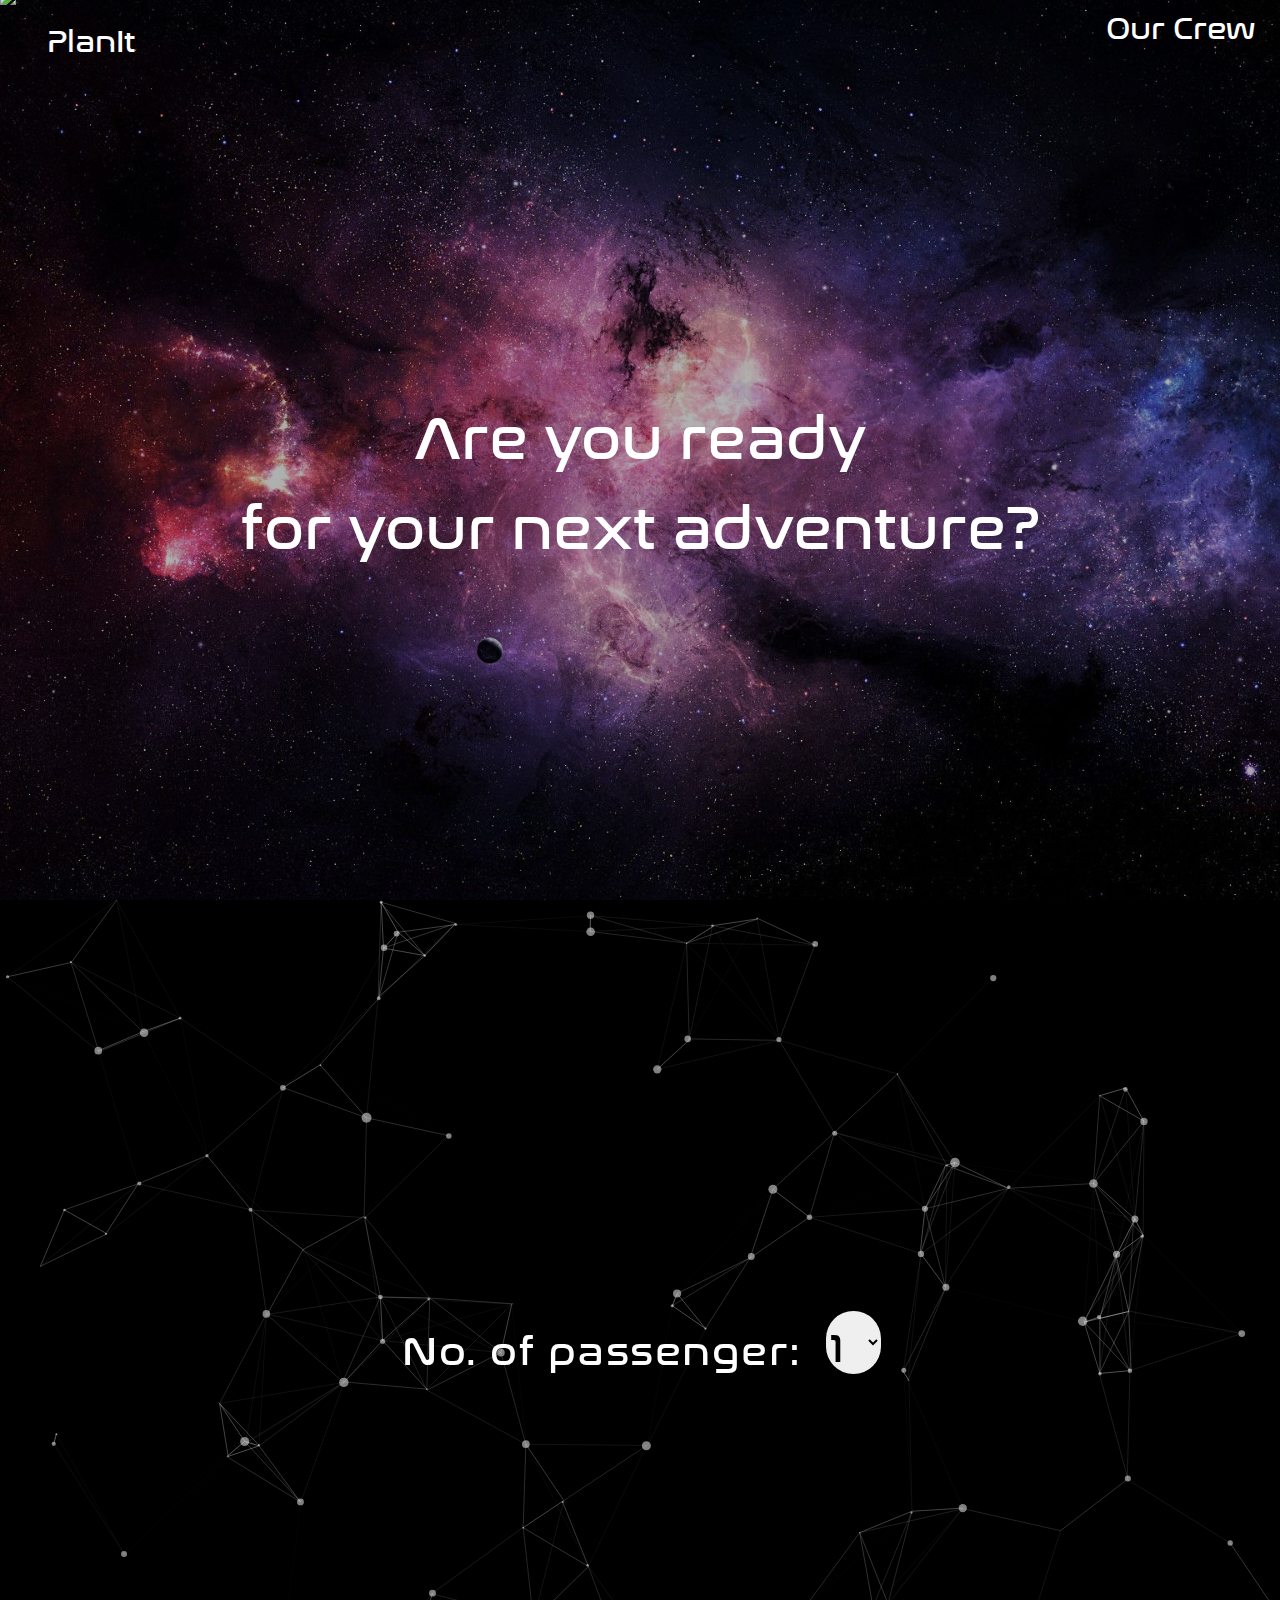
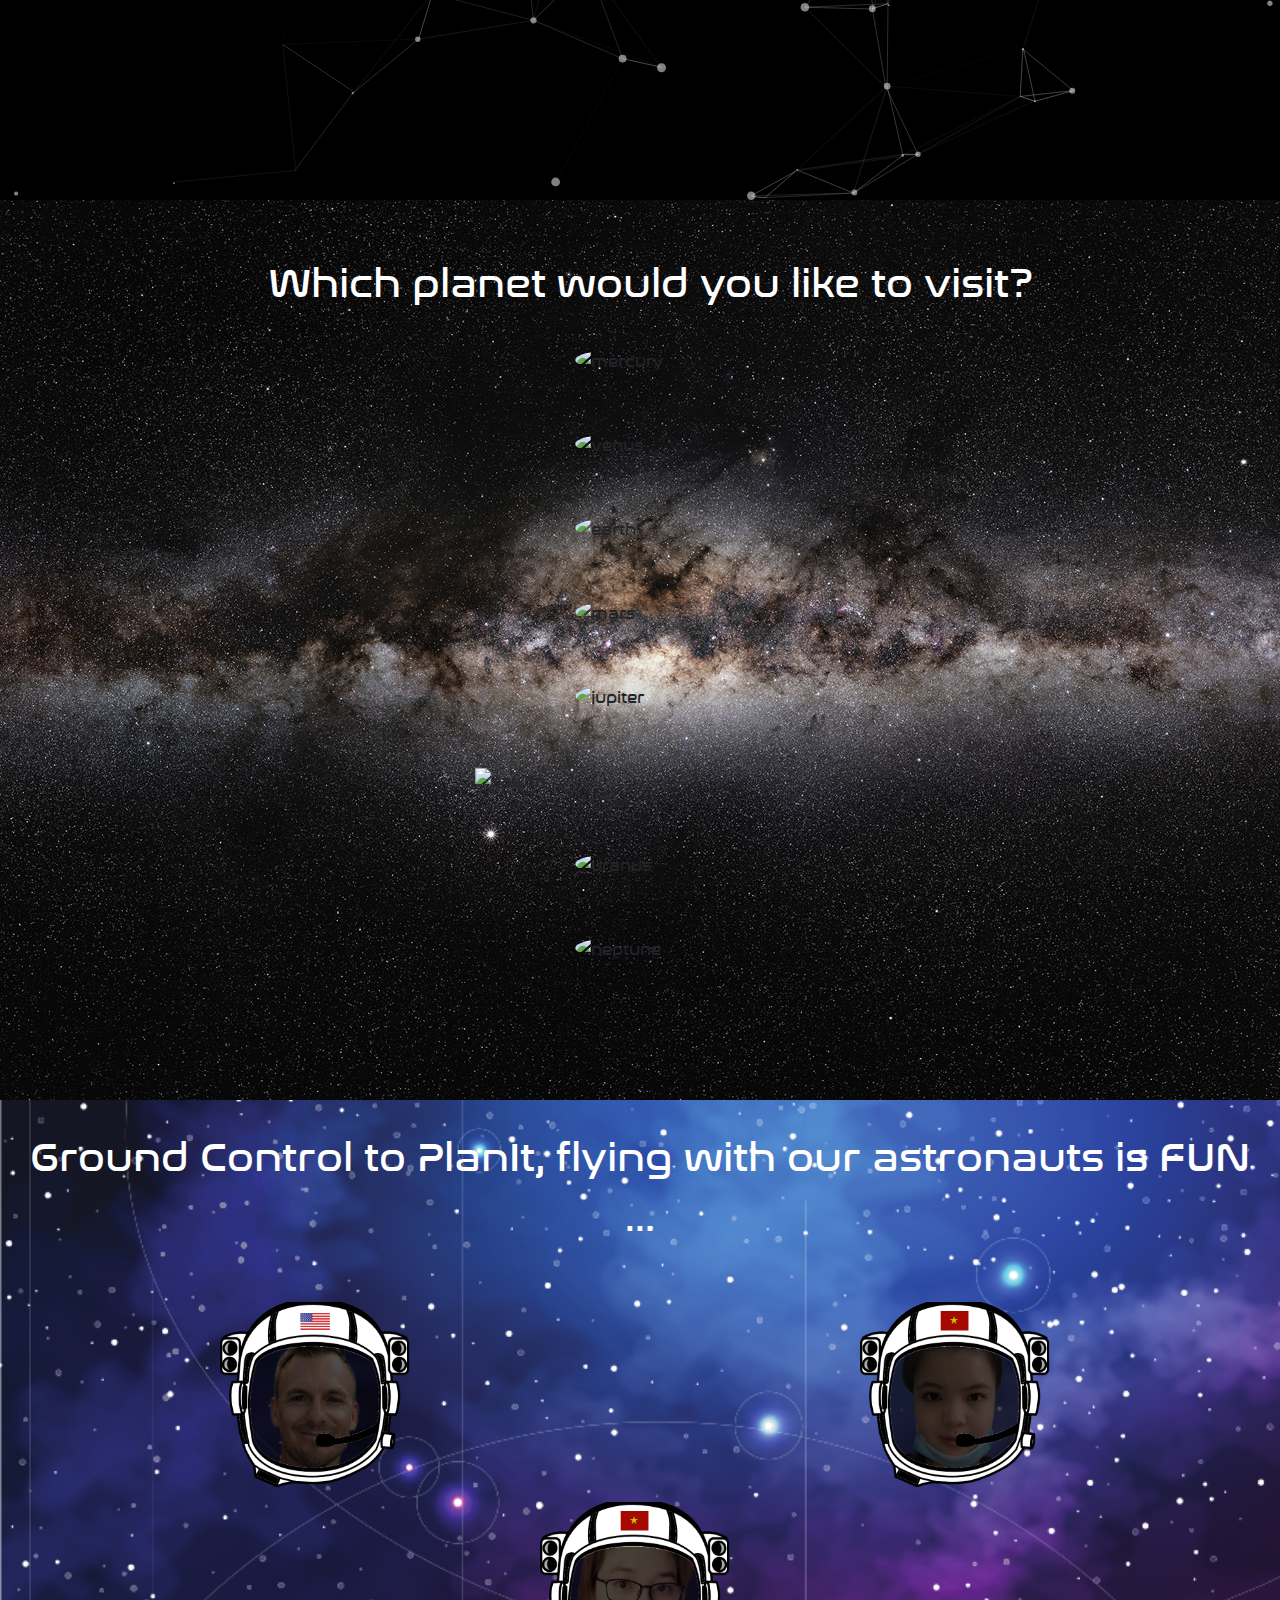
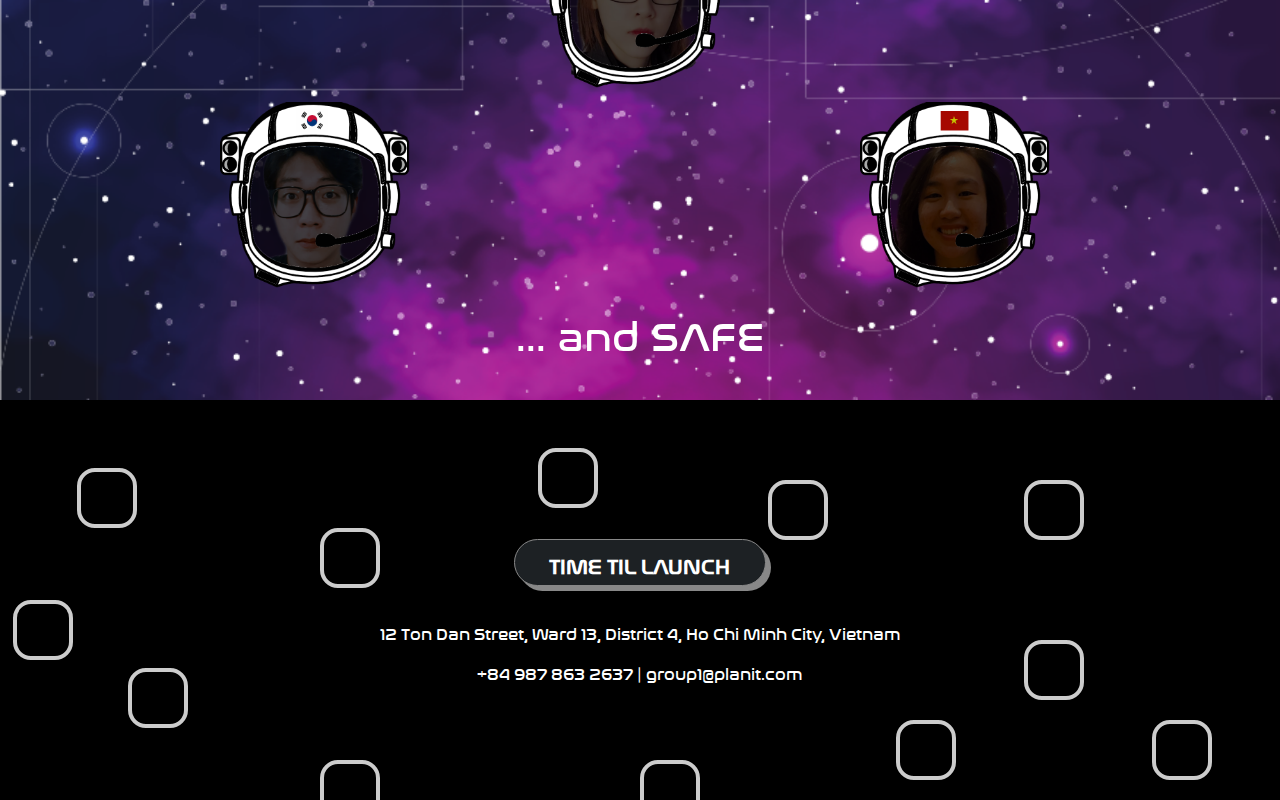
==== commit abc32cd4: "finalfinal" ====
--- a/index.html
+++ b/index.html
@@ -255,14 +255,14 @@
 
 			<div id="ll-aboutUs">
 				<div class="row aboutUsHeading">
-					<div class="col col-md-12">
+					<div class="col-12">
 						<p>
 							Ground Control to PlanIt, flying with our astronauts is FUN ...
 						</p>
 					</div>
 				</div>
 				<div class="row margin">
-					<div class="col col-md-6 col-sm-12">
+					<div class="col-12 col-md-6">
 						<div class="flip-card">
 							<div class="flip-card-inner">
 								<div class="flip-card-front" style="width: 18rem">
@@ -282,7 +282,7 @@
 							</div>
 						</div>
 					</div>
-					<div class="col col-md-6">
+					<div class="col-12 col-md-6">
 						<div class="flip-card">
 							<div class="flip-card-inner">
 								<div class="flip-card-front" style="width: 18rem">
@@ -300,7 +300,7 @@
 					</div>
 
 					<div class="row">
-						<div class="col col-md-12">
+						<div class="col-12">
 							<div class="flip-card">
 								<div class="flip-card-inner">
 									<div class="flip-card-front" style="width: 18rem">
@@ -323,7 +323,7 @@
 					</div>
 
 					<div class="row">
-						<div class="col col-md-6 col-sm-12">
+						<div class="col-12 col-md-6">
 							<div class="flip-card">
 								<div class="flip-card-inner">
 									<div class="flip-card-front" style="width: 18rem">
@@ -343,7 +343,7 @@
 								</div>
 							</div>
 						</div>
-						<div class="col col-md-6 col-sm-12">
+						<div class="col-12 col-md-6">
 							<div class="flip-card">
 								<div class="flip-card-inner">
 									<div class="flip-card-front" style="width: 18rem">
@@ -361,7 +361,7 @@
 						</div>
 					</div>
 					<div class="row aboutUsHeading">
-						<div class="col col-md-12">
+						<div class="col-12">
 							<p>
 								... and SAFE
 								<a href="#footer"><ion-icon name="happy-outline"></ion-icon></a>
--- a/style.css
+++ b/style.css
@@ -539,8 +539,21 @@
 	align-items: center;
 	background-image: url(/image/footerbackground.png);
 	animation: scrollPrice 50s infinite;
-	padding: 2% 0;
+
 	background-size: cover;
+}
+.col-12 {
+	display: flex;
+	justify-content: center;
+}
+.col-md-6 {
+	display: flex;
+	justify-content: center;
+}
+
+.card-img-top {
+	width: 190px;
+	height: 190px;
 }
 
 .row {
@@ -588,6 +601,7 @@
 	-webkit-backface-visibility: hidden; /* Safari */
 	backface-visibility: hidden;
 	color: white;
+	text-align: left;
 }
 
 /* Style the back side */
@@ -600,6 +614,8 @@
 	border-radius: 50%;
 	border-color: white;
 	display: flex;
+	width: 190px;
+	height: 190px;
 	flex-direction: column;
 	justify-content: center;
 	align-items: center;
@@ -643,10 +659,6 @@
 	font-weight: bold;
 }
 
-.margin {
-	padding-right: 8%;
-}
-
 .gnbtn:focus {
 	outline: none;
 }
